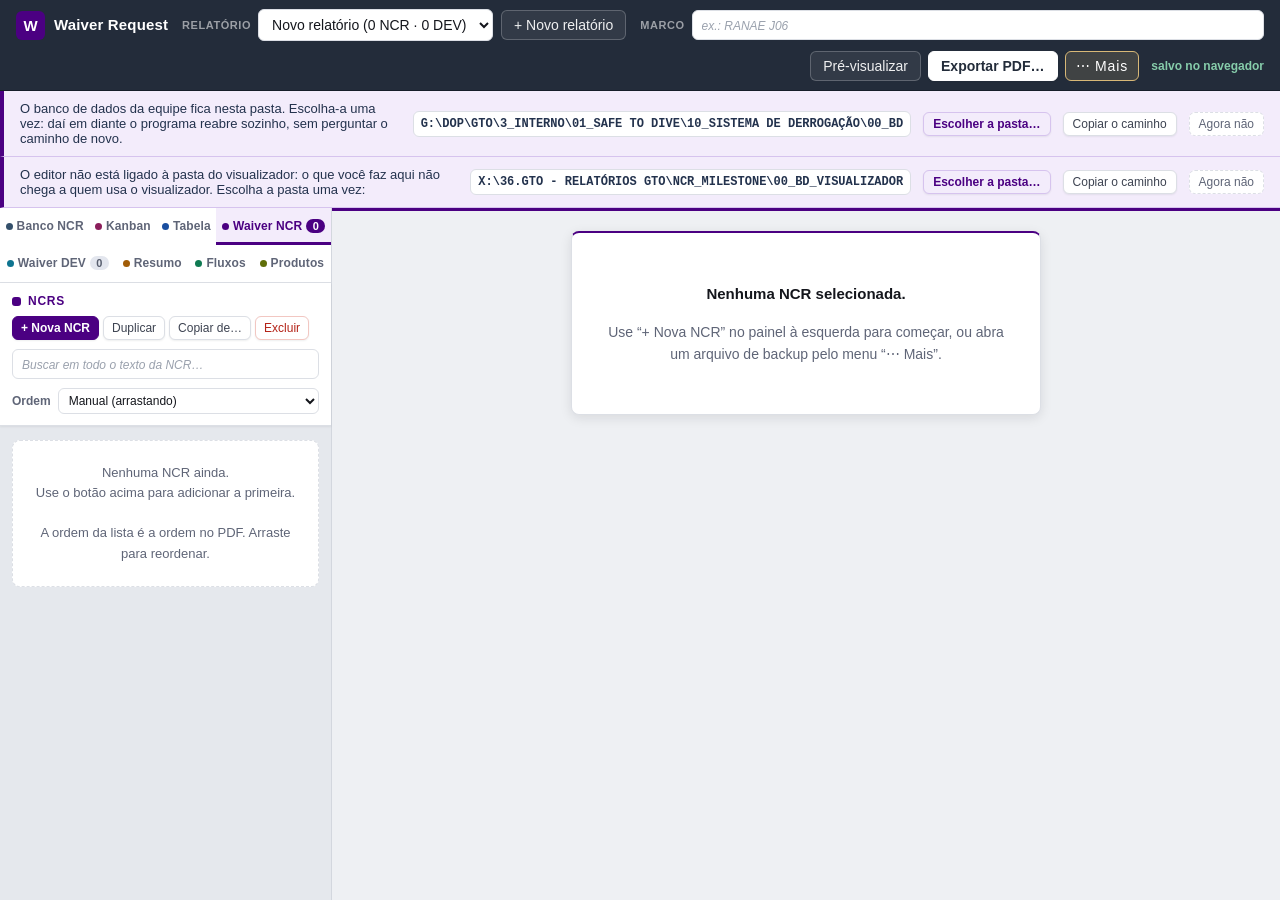
==== index.html @ 647a5ee2 "Histórico das NCRs extraído pelo próprio Derrogação, sem o NCR Control As três fontes do NCR Control" ====
<!DOCTYPE html>
<html lang="pt-BR">
<head>
<meta charset="utf-8">
<meta name="viewport" content="width=device-width, initial-scale=1">
<!-- Nada sai do computador: sem origem externa para script, estilo, imagem ou
     conexão. Vale também para o arquivo único aberto de file://. -->
<meta http-equiv="Content-Security-Policy" content="default-src 'none'; script-src 'self' 'unsafe-inline'; style-src 'self' 'unsafe-inline'; img-src 'self' data: blob:; font-src 'self'; manifest-src 'self'; worker-src 'self'; connect-src 'none'; form-action 'none'; base-uri 'none'">
<title>Waiver Request — Gerador de Relatórios de Derrogação</title>
<meta name="description" content="Editor de relatórios de derrogação de NCR com exportação em PDF no padrão Waiver Request.">
<link rel="icon" href="data:image/svg+xml,<svg xmlns='http://www.w3.org/2000/svg' viewBox='0 0 100 100'><rect width='100' height='100' rx='18' fill='%234B0082'/><text y='72' x='50' text-anchor='middle' font-size='60' fill='white' font-family='Arial'>W</text></svg>">
<link rel="manifest" href="manifest.webmanifest">
<meta name="theme-color" content="#4B0082">
<link rel="stylesheet" href="assets/css/app.css">
<link rel="stylesheet" href="assets/css/report.css">
</head>
<body>

<!-- ====================== barra superior ====================== -->
<header class="topbar">
  <div class="brand">
    <span class="brand-mark" aria-hidden="true">W</span>
    <span class="brand-text">
      <b>Waiver Request</b>
      <small id="brandSub">gerador de relatórios de derrogação</small>
    </span>
    <span class="leitura-selo" id="leituraSelo" hidden
          title="Este é o visualizador: mostra e exporta, mas não altera nada dos relatórios">somente leitura</span>
  </div>

  <!-- O relatório aberto só manda nas abas Waiver NCR e Waiver DEV (e na
       aba Fluxos, quando ela olha "este relatório"). Nas outras o campo some
       — cada uma tem o próprio recorte. Ver renderSeletorGlobal() no app.js. -->
  <div class="topbar-group">
    <div class="topbar-field" id="relatorioCampo">
      <label for="projectSelect">Relatório</label>
      <select id="projectSelect" aria-describedby="relatorioNota"></select>
      <span class="topbar-nota" id="relatorioNota" hidden></span>
    </div>
    <button data-so-editor class="btn btn--onDark" id="newProjectTopBtn" title="Criar um relatório para outro marco">+ Novo relatório</button>
  </div>

  <div data-so-editor class="topbar-field topbar-field--grow" id="marcoCampo">
    <label for="marcoInput">Marco</label>
    <input type="text" id="marcoInput" placeholder="ex.: RANAE J06">
  </div>

  <div class="topbar-right">
  <button data-so-editor class="pasta-chip" id="pastaChip" hidden data-estado="off">
    <span id="pastaChipLabel">📁</span>
  </button>
  <button data-so-editor class="pasta-chip" id="pubChip" hidden data-estado="permissao"
          title="A publicação automática para os visualizadores precisa da sua permissão para gravar na pasta deles. Clique aqui.">
    👁 permitir publicação
  </button>
  <!-- só no visualizador: os comunicados da equipe (comunicados.js) -->
  <button class="pasta-chip com-chip" id="comChip" hidden aria-label="Comunicados">
    📣<span class="com-chip-conta" id="comChipConta"></span>
  </button>
  <!-- só no visualizador: de quando são os dados, e reler -->
  <button class="pasta-chip leitura-fonte" id="fonteChip" hidden data-estado="erro">
    <span id="fonteChipLabel">📄 sem dados</span>
  </button>
  <!-- "⟳ Atualizar": ler agora. No editor só aparece com a pasta da equipe
       (e não há relógio: a conferência de 20 s já traz o colega); no
       visualizador, sempre — e lá o contador da atualização automática
       (atualizacao.js) fica no ⋯ Mais, para não ficar mudando na barra. -->
  <div class="topbar-atualiza" id="atualizaBox" hidden>
    <button class="btn btn--onDark topbar-atualiza-btn" id="atualizarBtn">⟳ Atualizar</button>
  </div>
  <div class="topbar-actions">
    <button class="btn btn--onDark" id="previewBtn">Pré-visualizar</button>
    <button class="btn btn--go" id="pdfBtn">Exportar PDF…</button>
    <div class="menu">
      <button class="btn btn--onDark btn--menu" id="menuBtn" aria-haspopup="true" aria-expanded="false" title="Mais ações: backup, abrir arquivo, ajustes">⋯ Mais</button>
      <div class="menu-pop" id="menuPop" hidden>

        <div data-so-editor class="menu-title">Arquivos <small>trocar trabalho com outras pessoas</small></div>
        <button data-so-editor class="menu-item menu-item--accent" id="backupAllBtn">
          ★ Salvar backup de tudo <small>todos os relatórios · use este no dia a dia</small>
        </button>
        <button data-so-editor class="menu-item" id="pastaBtn" hidden>
          🗄 Pasta da rede como banco de dados <small id="pastaBtnSub">ler e gravar direto numa pasta da rede</small>
        </button>
        <button data-so-editor class="menu-item" id="publicarBtn">
          👁 Publicar para visualizadores <small id="publicarBtnSub">o arquivo que o visualizador (só leitura) lê</small>
        </button>
        <button data-so-editor class="menu-item" id="restoreBtn">
          Abrir arquivo… <small>recebe e mescla o trabalho de um colega</small>
        </button>
        <button data-so-editor class="menu-item" id="backupBtn">
          Salvar só este relatório <small>apenas o marco aberto, para enviar a alguém</small>
        </button>
        <a data-so-editor class="menu-item" id="standaloneLink" href="derrogacao.html" download hidden>
          ⤓ Baixar para usar sem internet <small>um arquivo só, abre com dois cliques</small>
        </a>
        <button data-so-editor class="menu-item" id="undoMergeBtn" hidden>
          ↩ Desfazer a última mesclagem <small id="undoMergeWhen"></small>
        </button>

        <div data-so-editor class="menu-title">Relatório aberto <small id="menuMarco"></small></div>
        <button data-so-editor class="menu-item menu-item--warn" id="mergeLocalBtn" hidden>
          ⇄ Juntar com o outro relatório deste marco <small id="mergeLocalWho"></small>
        </button>
        <button data-so-editor class="menu-item" id="sessionsBtn">
          Histórico de alterações <small>quem mexeu em quê, por sessão</small>
        </button>
        <button data-so-editor class="menu-item" id="settingsBtn">
          Ajustes de capa e rodapé <small>títulos, rodapé, marco da DEV</small>
        </button>
        <div data-so-editor class="menu-sep"></div>
        <button data-so-editor class="menu-item menu-item--danger" id="deleteProjectBtn">
          Excluir este relatório
        </button>

        <div class="menu-title">Este programa <small>vale para tudo, não só para o marco aberto</small></div>
        <button class="menu-item" id="logBtn">
          🩺 Diagnóstico e diário do console <small id="logBtnSub">ver o que o programa está fazendo e o que deu errado</small>
        </button>
        <!-- só no visualizador: quando é a próxima leitura automática -->
        <div class="menu-info" id="atualizaMenu" hidden>
          ⟳ Atualização automática
          <small id="atualizarConta" role="timer" aria-live="off"></small>
        </div>
        <button class="menu-item" id="comunicadosBtn">
          📣 Comunicados <small id="comunicadosBtnSub">os avisos publicados para quem usa o visualizador</small>
        </button>


        <button data-so-editor class="menu-foot" id="userBtn">
          <span class="menu-foot-who" id="userBtnLabel">Definir meu nome</span>
          <span class="menu-foot-act">trocar</span>
        </button>
        <div class="menu-version" id="menuVersion"></div>
      </div>
    <input type="file" id="restoreInput" accept="application/json,.json" hidden>
  </div>

  <div data-so-editor class="topbar-status">
    <span id="saveState" data-state="saved" role="status" aria-live="polite" aria-atomic="true">salvo no navegador</span>
    <span id="editedBy" class="edited-by"></span>
  </div>
  </div>
</header>

<div data-so-editor class="notice notice--pasta" id="pastaNotice" role="status" aria-live="polite" hidden>
  <span id="pastaNoticeText"></span>
  <code class="notice-caminho" id="pastaNoticePath"></code>
  <button class="btn btn--sm btn--accent" id="pastaNoticeBtn">Escolher a pasta…</button>
  <button class="btn btn--sm" id="pastaNoticeCopy">Copiar o caminho</button>
  <button class="btn btn--sm btn--quiet" id="pastaNoticeDismiss">Agora não</button>
</div>

<!-- editor: a pasta do visualizador não está ligada (nunca escolhida, sem
     permissão nesta sessão, ou parou de responder). Volta a cada queda. -->
<div data-so-editor class="notice notice--pasta" id="pubNotice" role="status" aria-live="polite" hidden>
  <span id="pubNoticeText"></span>
  <code class="notice-caminho" id="pubNoticePath"></code>
  <button class="btn btn--sm btn--accent" id="pubNoticeBtn">Conectar agora</button>
  <button class="btn btn--sm" id="pubNoticeCopy">Copiar o caminho</button>
  <button class="btn btn--sm btn--quiet" id="pubNoticeDismiss">Agora não</button>
</div>

<!-- só no visualizador: a releitura falhou e os dados à vista podem estar velhos -->
<div class="notice notice--leitura" id="leituraAviso" role="status" aria-live="polite" hidden>
  <span id="leituraAvisoTexto"></span>
  <button class="btn btn--sm btn--accent" id="leituraAvisoBtn">⟳ Atualizar</button>
</div>

<!-- só no visualizador: nenhum dado lido ainda -->
<div class="leitura-vazio" id="semDados" hidden>
  <div class="editor-empty">
    <p id="semDadosTitulo">Carregando os dados…</p>
    <div id="semDadosCorpo" hidden>
      <p id="semDadosTexto" class="leitura-vazio-txt"></p>
      <div class="leitura-vazio-acoes">
        <button class="btn btn--primary leitura-btn-grande" id="semDadosTentarBtn">⟳ Tentar de novo</button>
      </div>
      <details class="dlg-tips leitura-vazio-mais" id="semDadosMais">
        <summary>Outras formas de abrir os dados</summary>
        <div class="leitura-vazio-acoes">
          <button class="btn btn--sm" id="semDadosConfigBtn">Informar a pasta dos dados…</button>
          <button class="btn btn--sm" id="semDadosAbrirBtn">Abrir arquivo…</button>
        </div>
        <p class="hint">Também dá para arrastar o arquivo para esta janela.</p>
      </details>
    </div>
  </div>
</div>

<div data-so-editor class="notice" id="backupNotice" role="status" aria-live="polite" hidden>
  <span id="backupNoticeText"></span>
  <button class="btn btn--sm btn--accent" id="backupNoticeBtn">★ Fazer backup total agora</button>
  <button class="btn btn--sm btn--quiet" id="backupNoticeDismiss">Depois</button>
</div>

<!-- ====================== corpo ====================== -->
<div class="layout">

  <aside class="sidebar">
    <!-- A ordem é a do trabalho, pedida pelo Bruno: o banco de NCRs, o quadro
         do marco, a tabela de todos os itens e só então os dois relatórios de
         Waiver. As chaves internas (data-kind "ncr" e "dev") não mudaram: só
         os rótulos. Resumo, Fluxos e Conversa vêm depois. -->
    <div class="tabs" role="tablist" aria-label="Áreas do programa">
      <button class="tab" role="tab" id="tabBanco" data-kind="banco"
              aria-selected="false" aria-controls="bancoScroll" tabindex="-1"
              title="Banco NCR — as NCRs do SBR4 importadas do banco NCR, com marcos, função vital e observação">
        Banco NCR
      </button>
      <button class="tab" role="tab" id="tabKanban" data-kind="kanban"
              aria-selected="false" aria-controls="kanbanScroll" tabindex="-1"
              title="Kanban — as NCRs de um marco em cartões, por situação do waiver">
        Kanban
      </button>
      <button class="tab" role="tab" id="tabTabela" data-kind="tabela"
              aria-selected="false" aria-controls="tabelaScroll" tabindex="-1"
              title="Tabela — todos os itens de todos os relatórios: busca, filtros e exportação">
        Tabela
      </button>
      <button class="tab" role="tab" id="tabNcr" data-kind="ncr"
              aria-selected="true" aria-controls="editorScroll" tabindex="0"
              title="Waiver NCR — o relatório de waiver das NCRs do marco aberto: a lista de itens e o formulário">
        Waiver NCR <span class="tab-count">0</span>
      </button>
      <button class="tab" role="tab" id="tabDev" data-kind="dev"
              aria-selected="false" aria-controls="editorScroll" tabindex="-1"
              title="Waiver DEV — o relatório de waiver dos desvios (DEV) do marco aberto: a lista de itens e o formulário">
        Waiver DEV <span class="tab-count">0</span>
      </button>
      <button class="tab" role="tab" id="tabResumo" data-kind="resumo"
              aria-selected="false" aria-controls="summaryScroll" tabindex="-1"
              title="Resumo — números, gráficos e tabelas de todos os marcos">
        Resumo
      </button>
      <button class="tab" role="tab" id="tabFluxos" data-kind="fluxos"
              aria-selected="false" aria-controls="fluxosScroll" tabindex="-1"
              title="Fluxos — o caminho dos waivers de cada item, lido do Waiver Historic">
        Fluxos
      </button>
      <button class="tab" role="tab" id="tabProdutos" data-kind="produtos"
              aria-selected="false" aria-controls="produtosScroll" tabindex="-1"
              title="Produtos — o banco de produtos: Product Mark, Functional Mark, marcos de segurança e funções vitais">
        Produtos
      </button>
      <button data-so-editor class="tab" role="tab" id="tabConversa" data-kind="conversa"
              aria-selected="false" aria-controls="conversaScroll" tabindex="-1" hidden
              title="Recados da equipe, pela pasta da rede">
        Conversa <span class="tab-ponto" id="conversaCount" hidden></span>
      </button>
    </div>

    <div class="sidebar-body" id="sidebarBody">
    <div class="sidebar-head">
      <div class="sidebar-head-row">
        <h2 id="sidebarTitle">NCRs</h2>
        <div data-so-editor class="sidebar-head-actions">
          <button class="btn btn--sm btn--primary" id="addNcrBtn">+ Nova NCR</button>
          <button class="btn btn--sm" id="dupNcrBtn" title="Criar uma cópia do item selecionado, para editar por cima">Duplicar</button>
          <button class="btn btn--sm" id="copyNcrBtn" title="Copiar NCRs de outro relatório">Copiar de…</button>
          <button class="btn btn--sm btn--danger" id="delNcrBtn" title="Excluir a NCR selecionada">Excluir</button>
        </div>
      </div>
      <input type="search" id="ncrFilter"
             aria-label="Buscar em todo o texto do item: número, sistema, descrição, certificado"
             placeholder="Buscar em todo o texto: número, sistema, descrição, certificado…">
      <div class="ordem-row">
        <label for="ordemSelect">Ordem</label>
        <select id="ordemSelect"></select>
        <button data-so-editor class="btn btn--sm" id="ordemFixarBtn" hidden
                title="Grava esta ordem como a ordem manual, para poder ajustar arrastando">fixar</button>
      </div>
      <div class="progress-row">
        <span id="progressText"></span>
        <label class="progress-toggle">
          <input type="checkbox" id="pendingOnly"> esconder aceitos
        </label>
      </div>
      <div data-so-editor class="session-info" id="sessionInfo" hidden>
        <span id="sessionCount"></span>
        <button class="btn btn--sm" id="sessionInfoBtn">ver</button>
      </div>
    </div>

    <ul class="ncr-list" id="ncrList" hidden></ul>
    <div class="sidebar-empty" id="sidebarEmpty">
      Nenhuma <span id="sidebarEmptyKind">NCR</span> ainda.<br>
      Use o botão acima para adicionar a primeira.
      <br><br>A ordem da lista é a ordem no PDF.<span id="sidebarEmptyDrag"> Arraste para reordenar.</span>
    </div>
    </div>

    <div class="sidebar-note" id="sidebarFluxos" hidden>
      O fluxo é lido do campo <strong>Waiver Historic</strong> de cada item:
      cada linha <em>“J04 To: J06”</em> é uma seta.
      <br><br>A <strong>lista</strong> mostra um fluxo por item; o
      <strong>mapa</strong> soma todos num desenho só, e a
      <strong>matriz</strong> conta cada seta. Em <em>Itens de</em> escolha
      entre o relatório aberto e todos os marcos; em <em>Passa por</em>,
      recorte pelos marcos citados nos próprios textos.
    </div>

    <div class="sidebar-conversa" id="sidebarConversa" hidden>
      <div class="sidebar-note">
        Recados da equipe, guardados <strong>na pasta da rede</strong> — não há
        servidor nem nuvem. Chega a cada sincronização, junto com os dados.
      </div>
      <div class="conv-canais" id="convCanais"></div>
    </div>

    <div class="sidebar-note" id="sidebarTabela" hidden>
      Uma linha por item de <strong>todos os marcos</strong> deste navegador.
      Use a busca para achar uma NCR ou DEV sem saber em que relatório ela
      está; clique na linha para abrir o item. <strong>Ordenar aqui não muda
      a ordem do relatório nem a do PDF.</strong>
    </div>

    <div class="sidebar-note" id="sidebarBanco" hidden>
      <strong>Banco NCR</strong> — as NCRs do SBR4.
    </div>

    <div class="sidebar-note" id="sidebarProdutos" hidden>
      <strong>Produtos</strong> — marcos de segurança e funções vitais de cada produto.
    </div>

    <div class="sidebar-note" id="sidebarKanban" hidden>
      <strong>Kanban</strong> — as NCRs de um marco, por situação do waiver.
    </div>

    <div class="sidebar-note" id="sidebarResumo" hidden>
      O resumo reúne <strong>todos os marcos</strong> deste navegador — não só o
      relatório aberto. Escolha um marco na tela ao lado para ver o detalhe e
      exportar.
    </div>
  </aside>

  <main class="editor">
    <div class="editor-scroll" id="editorScroll" role="tabpanel"
         aria-labelledby="tabNcr" tabindex="0"></div>
    <div class="editor-scroll summary-scroll" id="summaryScroll" role="tabpanel"
         aria-labelledby="tabResumo" tabindex="0" hidden></div>
    <div class="editor-scroll summary-scroll" id="fluxosScroll" role="tabpanel"
         aria-labelledby="tabFluxos" tabindex="0" hidden></div>
    <div class="editor-scroll summary-scroll" id="tabelaScroll" role="tabpanel"
         aria-labelledby="tabTabela" tabindex="0" hidden></div>
    <div class="editor-scroll conversa-scroll" id="conversaScroll" role="tabpanel"
         aria-labelledby="tabConversa" tabindex="0" hidden></div>
    <div class="editor-scroll banco-scroll" id="bancoScroll" role="tabpanel"
         aria-labelledby="tabBanco" tabindex="0" hidden></div>
    <div class="editor-scroll kanban-scroll" id="kanbanScroll" role="tabpanel"
         aria-labelledby="tabKanban" tabindex="0" hidden></div>
    <div class="editor-scroll banco-scroll produtos-scroll" id="produtosScroll" role="tabpanel"
         aria-labelledby="tabProdutos" tabindex="0" hidden></div>
  </main>

  <!-- o item preso ao lado: só leitura, para escrever um olhando o outro -->
  <aside class="lado" id="ladoPane" hidden aria-label="Item preso ao lado">
    <div class="lado-head">
      <div class="lado-head-txt">
        <strong id="ladoTitulo">—</strong>
        <span id="ladoOnde"></span>
      </div>
      <div class="lado-head-acoes">
        <button class="btn btn--sm" id="ladoTrocarBtn" type="button"
                title="Escolher outro item para ver aqui">trocar</button>
        <button class="btn btn--sm" id="ladoAbrirBtn" type="button"
                title="Abrir este item no editor">abrir</button>
        <button class="btn btn--sm btn--quiet" id="ladoFecharBtn" type="button"
                title="Fechar a coluna" aria-label="Fechar a coluna">✕</button>
      </div>
    </div>
    <div class="lado-aviso">
      Só leitura. Para escrever, abra o item — ou use <strong>copiar</strong> em
      cada bloco.
    </div>
    <div class="lado-body" id="ladoBody"></div>
  </aside>

</div>

<!-- ====================== pré-visualização ====================== -->
<div class="preview" id="preview" hidden>
  <div class="preview-bar">
    <strong>Pré-visualização</strong>
    <span class="badge" id="previewKind">Relatório de NCR</span>
    <span class="note">Cada folha abaixo corresponde a uma página do PDF.</span>
    <div class="topbar-spacer"></div>
    <label class="note" for="zoomRange">Zoom</label>
    <input type="range" id="zoomRange" min="40" max="130" step="5" value="80" style="width:120px">
    <span class="note" id="zoomLabel">80%</span>
    <button class="btn btn--primary" id="previewPrintBtn">Exportar PDF</button>
    <button class="btn" id="closePreviewBtn">Fechar (Esc)</button>
  </div>
  <div class="preview-stage" id="previewStage"></div>
</div>

<!-- ====================== diálogo de exportação ====================== -->
<dialog id="pdfDialog" class="dlg--wide">
  <div class="dlg-body">
    <h3>Exportar para PDF</h3>
    <p>Marque os relatórios que quer gerar. Um só gera o arquivo isolado;
       vários geram um arquivo único com todos em sequência. Em
       <strong>Situação dos itens</strong> dá para imprimir só o que está numa
       situação — por exemplo, só os <em>Waiver requested</em>. Em
       <strong>Escolher itens</strong>, em cada relatório, marque só as NCRs
       ou DEVs que precisa; <strong>Só o item aberto</strong> imprime apenas
       o que está na tela.</p>

    <div class="pick-head">
      <span class="pick-head-rot">Relatórios</span>
      <span class="pick-head-acoes">
        <button class="btn btn--sm" id="pdfSoEsteBtn" type="button">Só o item aberto</button>
        <button class="btn btn--sm" id="pdfTodosBtn" type="button">Marcar todos</button>
        <button class="btn btn--sm" id="pdfNenhumBtn" type="button">Limpar</button>
      </span>
    </div>
    <div id="pdfPick" class="pick-list"></div>

    <div class="pick-head">
      <span class="pick-head-rot">Situação dos itens</span>
      <span class="pick-head-acoes" id="pdfSitAcoes"></span>
    </div>
    <div id="pdfSituacoes" class="pick-sit"></div>

    <p class="pick-summary" id="pdfSummary"></p>
    <p class="dlg-folhas" id="pdfFolhas" hidden></p>
    <div data-so-editor id="pdfGaps" class="dlg-gaps" hidden></div>

    <details class="dlg-tips">
      <summary>Ajustes na janela de impressão</summary>
      <ol>
        <li><strong>Destino</strong>: “Salvar como PDF”</li>
        <li><strong>Margens</strong>: “Nenhuma” (o layout já traz as margens corretas)</li>
        <li><strong>Gráficos de plano de fundo</strong>: marcado (mantém as cores das faixas)</li>
        <li><strong>Cabeçalhos e rodapés</strong>: desmarcado</li>
      </ol>
    </details>
  </div>
  <div class="dlg-actions">
    <button class="btn" id="pdfCancelBtn">Cancelar</button>
    <button class="btn btn--primary" id="pdfGoBtn">Gerar PDF</button>
  </div>
</dialog>

<dialog id="logDialog" class="dlg--wide">
  <div class="dlg-body">
    <h3>Diagnóstico e diário do console</h3>
    <p>O programa escreve, em português, cada etapa do que está fazendo — e,
       quando algo dá errado, o que aconteceu, o que significa e o que fazer.
       Para ver ao vivo, aperte <kbd>F12</kbd> e abra a aba <strong>Console</strong>.</p>

    <p class="log-privacidade">
      Isto é só console: <strong>nada sai do computador</strong>, nada é enviado e
      nada é gravado em arquivo. O <strong>texto das NCRs nunca é registrado</strong> —
      vão nomes de campo, contagens e números, nunca o que está escrito dentro do campo.
    </p>

    <div class="dlg-sec">
      <div class="dlg-sec-tit">Quanto detalhe você quer ver</div>
      <div class="log-niveis" id="logNiveis" role="radiogroup" aria-label="Nível do diário"></div>
      <p class="hint">A escolha fica neste navegador. Problema aparece em qualquer
         nível, inclusive no silêncio: o nível cala o que deu certo, nunca o que deu errado.</p>
    </div>

    <div class="dlg-sec">
      <div class="dlg-sec-tit">O que dá para fazer</div>
      <div class="log-acoes" id="logAcoes"></div>
      <p class="hint">Cada um destes também pode ser digitado no console —
         o comando está escrito ao lado do botão.</p>
    </div>

    <div class="dlg-sec">
      <div class="dlg-sec-tit">Agora <span class="log-contas" id="logContas"></span></div>
      <pre class="log-saida" id="logSaida" tabindex="0"></pre>
    </div>
  </div>
  <div class="dlg-actions">
    <button class="btn" id="logCloseBtn">Fechar</button>
    <button class="btn btn--primary" id="logCopiarBtn">Copiar tudo para um e-mail</button>
  </div>
</dialog>

<dialog id="mergeDialog" class="dlg--wide">
  <div class="dlg-body">
    <h3>Mesclar com o arquivo</h3>
    <p>Este marco já existe aqui. Em vez de substituir tudo ou criar um
       segundo relatório do mesmo marco, compare item a item — nada é apagado
       sem você marcar.</p>
    <p class="mg-origin" id="mergeOrigin"></p>
    <p class="mg-match" id="mergeMatch" hidden></p>
    <div id="mergeBody" class="mg-box"></div>
    <p class="pick-summary" id="mergeSummary"></p>
  </div>
  <div class="dlg-actions">
    <button class="btn" id="mergeCancelBtn">Cancelar</button>
    <button class="btn btn--primary" id="mergeApplyBtn">Aplicar</button>
  </div>
</dialog>

<dialog id="sessionsDialog" class="dlg--wide">
  <div class="dlg-body">
    <h3>Histórico de alterações</h3>
    <p>Cada sessão é um período de trabalho num navegador, da abertura da
       página até fechá-la. O histórico viaja dentro do backup — ao restaurar o
       arquivo de um colega, você vê o que ele mexeu.</p>
    <div id="sessionsBody" class="sess-list-box"></div>
  </div>
  <div class="dlg-actions">
    <button class="btn" id="sessionsCopyBtn">Copiar resumo desta sessão</button>
    <button class="btn btn--primary" id="sessionsCloseBtn">Fechar</button>
  </div>
</dialog>

<dialog id="userDialog">
  <div class="dlg-body">
    <h3>Quem está usando este computador?</h3>
    <p>O nome não sai em nenhum relatório. Ele serve só para registrar quem foi
       o último a editar e quem gerou cada backup — útil quando o arquivo passa
       de mão em mão.</p>
    <div class="field">
      <label for="userNameInput">Seu nome</label>
      <input type="text" id="userNameInput" placeholder="ex.: Bruno Almeida">
    </div>
  </div>
  <div class="dlg-actions">
    <button class="btn" id="userCancelBtn">Agora não</button>
    <button class="btn btn--primary" id="userSaveBtn">Salvar</button>
  </div>
</dialog>

<!-- sugestões de preenchimento, separadas por categoria (NCR e DEV) -->
<div id="datalists" hidden></div>

<dialog id="pastaDialog" class="dlg--wide">
  <div class="dlg-body">
    <h3>Pasta da rede como banco de dados</h3>
    <p>Em vez de cada pessoa guardar a sua cópia e trocar arquivos, o programa
       lê e grava direto numa pasta combinada. Quem abrir apontando para a
       mesma pasta vê o trabalho de todos, sem importar nada.</p>

    <p class="pasta-estado" id="pastaEstadoLinha" data-estado="off"></p>

    <div class="pasta-linha">
      <span class="pasta-linha-rot">Pasta escolhida</span>
      <strong id="pastaNomeAtual">—</strong>
      <button class="btn btn--sm btn--primary" id="pastaEscolherBtn">Escolher a pasta…</button>
      <button class="btn btn--sm btn--accent" id="pastaPermitirBtn" hidden>Permitir acesso</button>
      <button class="btn btn--sm btn--danger" id="pastaDesligarBtn" hidden>Desligar</button>
    </div>

    <div class="field">
      <label for="pastaCaminhoInput">Caminho da pasta (para os outros saberem onde é)</label>
      <input type="text" id="pastaCaminhoInput" placeholder="ex.: Z:\Projetos\SBR3\Derrogacao">
      <div class="pasta-caminho-acoes">
        <button class="btn btn--sm" id="pastaCaminhoCopiarBtn" type="button">Copiar o caminho</button>
        <button class="btn btn--sm" id="pastaPadraoBtn" type="button"
                title="Volta ao caminho combinado pela equipe">Usar o caminho padrão</button>
      </div>
      <div class="hint">Já vem preenchido com o caminho combinado pela equipe —
        mude quando a pasta mudar de lugar. O navegador não deixa nenhum programa
        abrir uma pasta por caminho: quem escolhe é sempre a pessoa, na janela do
        Windows (dá para colar este texto na barra de endereço dela). Depois de
        escolhida uma vez, o programa reabre a mesma pasta sozinho.</div>
    </div>

    <details class="dlg-tips">
      <summary>Como fica para cada pessoa</summary>
      <ol>
        <li><strong>Uma vez:</strong> abrir esta janela, clicar em <em>Escolher a
            pasta…</em> e apontar a pasta combinada.</li>
        <li><strong>Depois:</strong> abrir o programa e pronto — o trabalho de
            todos já está lá.</li>
        <li>Ao reabrir, o navegador pode pedir permissão uma vez por sessão.
            Instalando o programa como aplicativo (no menu do navegador,
            <em>Instalar</em>), ele guarda a permissão e nem isso aparece.</li>
        <li>Precisa do <strong>Edge</strong> ou do <strong>Chrome</strong>.</li>
      </ol>
    </details>

    <p class="pasta-tamanhos" id="pastaTamanhos" hidden></p>

    <div id="pastaHistorico" class="hist-box" hidden></div>
  </div>
  <div class="dlg-actions">
    <button class="btn btn--primary" id="pastaFecharBtn">Fechar</button>
  </div>
</dialog>

<dialog id="backupDoneDialog">
  <div class="dlg-body">
    <h3>Backup salvo — falta guardar</h3>
    <p class="bk-file" id="backupDoneFile"></p>
    <p>O navegador salvou o arquivo na <strong>pasta de downloads deste
       computador</strong>. Ele só serve a alguém depois de ir para a
       <strong>pasta de backup</strong> — enquanto ficar em Downloads, ninguém
       mais enxerga o seu trabalho, e você mesmo o perde se trocar de máquina.</p>
    <div class="field">
      <label for="backupFolderInput">Onde fica a pasta de backup</label>
      <input type="text" id="backupFolderInput" placeholder="ex.: \\servidor\Projetos\SBR3\Derrogacao\Backups">
      <div class="hint">Guardado neste navegador. Aparece aqui a cada backup, para não precisar lembrar de cabeça.</div>
    </div>
  </div>
  <div class="dlg-actions">
    <button class="btn" id="backupCopyPathBtn">Copiar o caminho</button>
    <button class="btn btn--primary" id="backupDoneBtn">Já guardei</button>
  </div>
</dialog>

<dialog id="settingsDialog">
  <div class="dlg-body">
    <h3>Ajustes do relatório</h3>
    <p>Textos fixos que aparecem nas páginas. Valem para este relatório
       (Waiver NCR e Waiver DEV) e quase nunca precisam ser mudados.</p>
    <div id="settingsBody"></div>
  </div>
  <div class="dlg-actions">
    <button class="btn btn--primary" id="settingsCloseBtn">Fechar</button>
  </div>
</dialog>

<dialog id="copyDialog">
  <div class="dlg-body">
    <h3>Copiar NCRs de outro relatório</h3>
    <p>As NCRs entram como cópias independentes: alterá-las aqui não afeta o relatório de origem.</p>
    <div id="copyBody"></div>
  </div>
  <div class="dlg-actions">
    <button class="btn" id="copyCancelBtn">Cancelar</button>
    <button class="btn btn--primary" id="copyGoBtn">Copiar</button>
  </div>
</dialog>

<dialog id="ladoDialog">
  <div class="dlg-body">
    <h3>Ver um item ao lado</h3>
    <p>Escolha o item que fica na coluna da direita, em só leitura, enquanto
      você escreve. Pode ser deste relatório ou de qualquer outro marco que
      esteja neste navegador.</p>
    <div id="ladoEscolhaBody"></div>
  </div>
  <div class="dlg-actions">
    <button class="btn" id="ladoEscolhaCancelBtn">Cancelar</button>
  </div>
</dialog>

<dialog id="fluxoDialog" class="dlg--wide">
  <div class="dlg-body">
    <h3>Fluxo dos waivers</h3>
    <p class="fx-item" id="fluxoItem"></p>
    <div class="fx-palco" id="fluxoPalco"></div>
    <p class="fx-caminho" id="fluxoCaminho"></p>
    <div class="fx-avisos" id="fluxoAvisos" hidden></div>
    <details class="dlg-tips" id="fluxoCru">
      <summary>O texto como está escrito no Waiver Historic</summary>
      <pre class="fx-cru" id="fluxoCruTxt"></pre>
    </details>
  </div>
  <div class="dlg-actions">
    <button class="btn btn--primary" id="fluxoCloseBtn">Fechar</button>
  </div>
</dialog>

<dialog id="difDialog" class="dlg--wide">
  <div class="dlg-body">
    <h3>O que mudou neste item</h3>
    <p>Os campos em que só uma pessoa mexeu são juntados sem escolha nenhuma.
       Isto é o que chegou de fora — e, se houver, o campo em que os dois
       escreveram ao mesmo tempo, que é o único em que um texto teve de sair.
       Nada some sem ficar no histórico do item.</p>
    <p class="dif-quem" id="difQuem"></p>
    <div id="difBody" class="dif-box"></div>
  </div>
  <div class="dlg-actions">
    <button class="btn btn--primary" id="difCloseBtn">Fechar</button>
  </div>
</dialog>

<dialog id="revDialog" class="dlg--wide">
  <div class="dlg-body">
    <h3>Histórico do texto</h3>
    <p>Quem escreveu o quê, campo a campo, com o texto de antes guardado.
       Serve para achar de novo um texto que foi substituído — inclusive um
       que a sincronização tenha escrito por cima.</p>
    <div class="rev-barra">
      <div class="rev-escopo" id="revEscopo"></div>
      <input type="search" id="revBusca" class="rev-busca"
             aria-label="Procurar no histórico"
             placeholder="procurar no texto, no campo ou no nome">
    </div>
    <p class="dif-quem" id="revResumo"></p>
    <div id="revBody" class="rev-box"></div>
  </div>
  <div class="dlg-actions">
    <button class="btn btn--primary" id="revCloseBtn">Fechar</button>
  </div>
</dialog>

<!-- ====================== banco NCR ====================== -->
<input type="file" id="ncrFileInput" hidden>
<!-- banco de produtos: a planilha (Product Mark, Functional Mark, Designation, marcos, funções vitais) -->
<input data-so-editor type="file" id="prodFileInput" accept=".xlsx,.xlsm" hidden>

<!-- ficha de um produto: montada por produtosview.js -->
<dialog id="prodDialog" class="nb-dlg nb-ficha pr-ficha" aria-label="Ficha do produto">
  <div class="nb-ficha-cab"></div>
  <div class="nb-ficha-corpo"></div>
</dialog>

<!-- ficha da NCR: quase a tela inteira; o conteúdo é montado por ncrview.js -->
<dialog id="ncrDialog" class="nb-dlg nb-ficha" aria-label="Ficha da NCR">
  <div class="nb-ficha-cab"></div>
  <div class="nb-ficha-corpo"></div>
</dialog>
<!-- área administrativa (admin.js): senha, correções manuais, NCRs
     temporárias e auditoria. Só no editor. -->
<dialog data-so-editor id="adminDialog" class="dlg--wide adm-dlg" aria-label="Área administrativa">
  <div class="dlg-body"></div>
  <div class="dlg-actions"></div>
</dialog>
<dialog id="nbColsDialog" class="dlg--wide nb-dlg">
  <div class="dlg-body"></div>
  <div class="dlg-actions"></div>
</dialog>
<!-- exportação visual do Kanban: papel, orientação, escala — montada por kanban.js -->
<dialog id="kbExportDialog" class="dlg--wide" aria-label="Exportar o Kanban para impressão">
  <div class="dlg-body"></div>
  <div class="dlg-actions"></div>
</dialog>

<dialog id="ncrCorrDialog">
  <div class="dlg-body">
    <h3>Importar correlação</h3>
    <p>Preenche, nas NCRs do banco, <strong>Marco Original</strong>, <strong>Marco
       Atual</strong>, <strong>Função Vital</strong>, <strong>Waiver Historic</strong>
       e <strong>Observação</strong>. Aceita o JSON de correlação ou a própria
       planilha (aba “Correlação NCR”; a aba “Possibilidades da Mascara” alimenta
       as listas).</p>
    <ul class="nb-regras">
      <li>Só as NCRs que já estão no banco são atualizadas; as outras ficam
          guardadas e entram sozinhas quando chegarem numa importação do banco.</li>
      <li>Célula vazia no arquivo nunca apaga nada.</li>
      <li>Nenhuma NCR é duplicada: a chave é o número.</li>
    </ul>
    <label class="nb-check">
      <input type="checkbox" id="ncrCorrSubst">
      Substituir também os valores que já estão preenchidos aqui
    </label>
    <div class="hint">Desmarcado (o normal): só completa o que está em branco — reimportar o
      arquivo não desfaz o que foi corrigido à mão depois.</div>
  </div>
  <div class="dlg-actions">
    <button class="btn" id="ncrCorrCancelBtn">Cancelar</button>
    <button class="btn btn--primary" id="ncrCorrGoBtn">Escolher o arquivo…</button>
  </div>
</dialog>

<dialog id="ncrResumoDialog" class="dlg--wide">
  <div class="dlg-body">
    <h3 id="ncrResumoTitulo">Importação concluída</h3>
    <p class="mg-origin" id="ncrResumoArquivo"></p>
    <div id="ncrResumoBody"></div>
    <p class="hint" id="ncrResumoDica">Antes de importar, o estado anterior do banco NCR foi guardado:
      dá para baixar essa cópia ou desfazer a importação.</p>
  </div>
  <div class="dlg-actions">
    <button class="btn" id="ncrResumoCopyBtn">Baixar cópia de antes</button>
    <button class="btn" id="ncrResumoUndoBtn">Desfazer esta importação</button>
    <button class="btn btn--primary" id="ncrResumoCloseBtn">Fechar</button>
  </div>
</dialog>

<dialog data-so-editor id="extratorDialog" class="dlg--wide" aria-labelledby="extratorTitulo">
  <div class="dlg-body">
    <h3 id="extratorTitulo">Histórico do NCR Integrada</h3>
    <p class="ext-resumo" id="extratorResumo"></p>
    <div class="ext-acoes">
      <button class="btn btn--primary" id="extratorImportarBtn">Importar histórico extraído (.json)</button>
      <button class="btn" id="extratorCopiarBtn" title="Copia o script para colar no Console (F12) do NCR Integrada">Copiar extrator</button>
      <button class="btn" id="extratorBaixarBtn">Baixar extrator (.js)</button>
      <button class="btn" id="extratorRecapBtn" title="Links das NCRs abertas, reabertas ou com status diferente entre o export e a última captura">Copiar links a recapturar</button>
    </div>
    <ol class="ext-passos">
      <li>Clique em <strong>Copiar extrator</strong> (ou <strong>Baixar extrator</strong> e abra o arquivo num editor de texto para copiar).</li>
      <li>No Chrome/Edge, abra o <strong>NCR Integrada</strong> e faça login normalmente. Qualquer página do sistema serve.</li>
      <li>Pressione <strong>F12</strong> → aba <strong>Console</strong>, cole o script e tecle <strong>Enter</strong>.
          Se o navegador pedir, digite <code>allow pasting</code> (ou <code>permitir colar</code>) e cole de novo.</li>
      <li>No painel que aparece no canto da página, cole a lista de links das NCRs
          (<code>…/#/ncr/65f05c…/editar</code>, um por linha; IDs soltos também servem)
          ou use <strong>Pegar links desta página</strong> numa tela de listagem.</li>
      <li>Teste com 2 ou 3 links, clique em <strong>Iniciar</strong> e depois em <strong>Baixar JSON</strong>. Dando certo,
          cole a lista completa. Depois de clicar em Iniciar, <strong>feche o F12</strong>: o painel continua rodando, e o
          Console aberto deixa o navegador lento.</li>
      <li>Mantenha a aba aberta até o fim. Se a sessão expirar ou a aba fechar, faça login, cole o script de novo e clique
          em <strong>Continuar</strong>: o que já foi capturado fica salvo naquele navegador.</li>
      <li>Aqui, clique em <strong>Importar histórico extraído (.json)</strong>.</li>
    </ol>
    <p class="ext-nota"><strong>Para atualizar depois</strong>, não é preciso capturar tudo de novo. No mesmo navegador
      (o extrator lembra o que já capturou): <strong>1.</strong> NCRs novas — cole a lista completa e escolha
      <strong>Capturar: Só as novas</strong>; <strong>2.</strong> abertas e reabertas — depois de importar o export mais
      recente, clique aqui em <strong>Copiar links a recapturar</strong>, cole no extrator e escolha
      <strong>Todas da lista</strong>. Importe o JSON novo: a captura mais recente de cada NCR substitui a anterior.</p>
    <p class="hint">O extrator só lê as páginas que você já consegue abrir, com a sua sessão, e não altera nada no
      NCR Integrada; o arquivo fica no seu computador. É o mesmo extrator do NCR Control: o que já foi capturado lá
      continua valendo, e o JSON dele é aceito aqui. Na importação, a trajetória de cada NCR passa a ser a do sistema
      até a data da captura; o que os exports registrarem depois continua sendo somado. Nada do histórico é apagado.
      Se aparecer "o site não permite abrir a NCR num quadro interno", troque o <strong>Modo</strong> do painel para
      <strong>Janela</strong> e permita pop-ups para o site.</p>
    <textarea class="ext-texto" id="extratorTexto" readonly hidden aria-label="Texto para copiar"></textarea>
  </div>
  <div class="dlg-actions">
    <button class="btn btn--primary" id="extratorFecharBtn">Fechar</button>
  </div>
</dialog>

<dialog id="ncrListasDialog" class="dlg--wide">
  <div class="dlg-body">
    <h3>Listas dos dropdowns</h3>
    <p>Uma opção por linha. Vêm da aba “Possibilidades da Mascara” e valem para
       todos (viajam pela pasta e pelo backup). Tirar uma opção daqui não apaga
       o valor de nenhuma NCR que já a use.</p>
    <div class="grid grid--2">
      <div class="field">
        <label for="ncrListaMarcos">Marcos (Original e Atual)</label>
        <textarea id="ncrListaMarcos" rows="14"></textarea>
      </div>
      <div class="field">
        <label for="ncrListaFuncoes">Funções vitais</label>
        <textarea id="ncrListaFuncoes" rows="14"></textarea>
      </div>
    </div>
  </div>
  <div class="dlg-actions">
    <button class="btn" id="ncrListasPadraoBtn">Voltar às possibilidades da máscara</button>
    <button class="btn" id="ncrListasCancelBtn">Cancelar</button>
    <button class="btn btn--primary" id="ncrListasSaveBtn">Salvar</button>
  </div>
</dialog>

<!-- ====================== publicação para os visualizadores ====================== -->
<dialog id="publicarDialog" class="dlg--wide">
  <div class="dlg-body">
    <h3>Publicar para visualizadores</h3>
    <p>O <strong>visualizador</strong> é este mesmo programa em modo somente
       leitura, num arquivo à parte (<code>derrogacao-visualizador.html</code>),
       para quem precisa acompanhar as derrogações sem editar. Ele lê o arquivo
       <code>visualizador-dados.js</code> — ao lado dele ou na pasta dos dados
       informada nele. Publicar é gravar esse arquivo lá.</p>

    <p class="pasta-estado" id="publicarEstado" data-estado="off"></p>

    <div class="pasta-linha">
      <span class="pasta-linha-rot">Pasta dos dados do visualizador</span>
      <strong id="publicarPastaNome">—</strong>
      <button class="btn btn--sm btn--primary" id="publicarEscolherBtn">Escolher a pasta…</button>
      <button class="btn btn--sm btn--accent" id="publicarPermitirBtn" hidden>Permitir acesso</button>
      <button class="btn btn--sm btn--danger" id="publicarDesligarBtn" hidden>Desligar</button>
    </div>

    <label class="pub-auto">
      <input type="checkbox" id="publicarAuto">
      <span><strong>Publicar sozinho</strong> — depois de cada gravação, no
      máximo a cada 2 minutos e só se algo mudou. Sem isso, os visualizadores
      só veem o que você publicar pelo botão.</span>
    </label>

    <p class="pub-visto" id="publicarVisto"></p>

    <details class="dlg-tips">
      <summary>Como montar o visualizador</summary>
      <ol>
        <li>Coloque numa pasta da rede o arquivo do visualizador,
            <strong>derrogacao-visualizador.html</strong><span id="publicarBaixarVis"> —
            <a href="derrogacao-visualizador.html" download>baixar o visualizador</a></span>.</li>
        <li>Aqui, <em>Escolher a pasta…</em> apontando a pasta onde os dados vão
            ficar (pode ser a mesma do visualizador, ou outra) e <em>Publicar
            agora</em>. Sem Edge/Chrome, use <em>Baixar o arquivo</em> e copie-o
            para lá à mão.</li>
        <li>Se os dados ficarem noutra pasta, informe-a no visualizador
            (etiqueta 📄 → <em>Pasta dos dados</em>) — ou peça para gravá-la
            como padrão dentro do próprio arquivo.</li>
        <li>As pessoas abrem o visualizador com dois cliques. Ele lê os dados
            sozinho e confere de tempos em tempos se há publicação nova.</li>
        <li>Quem garante que ninguém edita é a <strong>permissão da pasta na
            rede</strong>: os visualizadores só com leitura, e sem acesso à pasta
            do banco de dados.</li>
      </ol>
    </details>
  </div>
  <div class="dlg-actions">
    <button class="btn" id="publicarBaixarBtn" title="Baixa o arquivo para você copiar à mão para a pasta dos visualizadores">Baixar o arquivo</button>
    <button class="btn btn--accent" id="publicarAgoraBtn">Publicar agora</button>
    <button class="btn btn--primary" id="publicarFecharBtn">Fechar</button>
  </div>
</dialog>

<!-- ====================== comunicados (comunicados.js) ====================== -->
<!-- A prévia: o comunicado só nasce do botão "Publicar comunicado". -->
<dialog id="comunicarDialog" class="dlg--wide com-dlg" aria-labelledby="comunicarTitulo">
  <div class="dlg-body">
    <h3 id="comunicarTitulo">📣 Comunicar no visualizador</h3>
    <p>A alteração já está salva — isto é só o aviso. Quem usa o visualizador vê
       este comunicado num pop-up discreto, na próxima vez que os dados forem lidos.
       Nada é enviado sem o botão abaixo.</p>
    <fieldset class="com-tipos" id="comunicarTipos" hidden></fieldset>
    <div class="com-previa-rot">Prévia do que o visualizador vai mostrar</div>
    <div class="com-previa" id="comunicarPrevia"></div>
    <dl class="com-campos" id="comunicarCampos"></dl>
    <label class="com-msg-rot" for="comunicarMsg">Mensagem curta <small>(opcional — o comunicado se entende sem ela)</small></label>
    <textarea id="comunicarMsg" rows="2" maxlength="280" placeholder="ex.: aceito na reunião de hoje"></textarea>
    <div class="hint com-conta" id="comunicarConta">0 / 280</div>
    <p class="com-ja" id="comunicarJa" role="alert" hidden></p>
    <p class="hint" id="comunicarDestino"></p>
  </div>
  <div class="dlg-actions">
    <button class="btn" id="comunicarCancelarBtn">Cancelar</button>
    <button class="btn btn--accent" id="comunicarOk">📣 Publicar comunicado</button>
  </div>
</dialog>

<!-- O histórico: no editor, o registro inteiro; no visualizador, um por
     acontecimento, com os não lidos marcados. -->
<dialog id="comunicadosDialog" class="dlg--wide com-dlg" aria-labelledby="comunicadosTitulo">
  <div class="dlg-body">
    <h3 id="comunicadosTitulo">📣 Comunicados</h3>
    <p id="comunicadosIntro"></p>
    <div class="com-hist-acoes">
      <button class="btn btn--sm btn--accent" id="comunicadosNovoBtn" data-so-editor hidden>📣 Comunicar o item aberto</button>
      <button class="btn btn--sm" id="comunicadosLidosBtn" hidden>Marcar todos como lidos</button>
    </div>
    <ul class="com-lista" id="comunicadosLista"></ul>
  </div>
  <div class="dlg-actions">
    <button class="btn btn--primary" id="comunicadosFecharBtn">Fechar</button>
  </div>
</dialog>

<!-- ====================== visualizador: de onde vêm os dados ====================== -->
<dialog id="fonteDialog" class="dlg--wide">
  <div class="dlg-body">
    <h3>Dados deste visualizador</h3>
    <p class="pasta-estado" id="fonteEstado" data-estado="off"></p>
    <dl class="leitura-fonte-dados" id="fonteDados"></dl>

    <div class="leitura-caminho">
      <label for="caminhoInput"><strong>Pasta dos dados</strong> — onde está o
        <code>visualizador-dados.js</code> publicado pelo editor</label>
      <div class="leitura-caminho-linha">
        <input type="text" id="caminhoInput" placeholder="ex.: G:\DOP\GTO\...\Visualizador">
        <button class="btn btn--sm btn--primary" id="caminhoSalvarBtn">Salvar e ler</button>
      </div>
      <p class="hint" id="caminhoPadrao"></p>
      <button class="btn btn--sm" id="caminhoLimparBtn" hidden>Voltar ao padrão do arquivo</button>
    </div>

    <details class="dlg-tips">
      <summary>Outras formas de abrir os dados</summary>
      <p>Um arquivo publicado, o banco da pasta (<code>derrogacao-dados.json</code>)
         ou um backup do editor. Vale até fechar a página e não se atualiza sozinho.
         O arquivo é lido como texto — nada nele é executado.</p>
      <button class="btn btn--sm" id="fonteAbrirBtn">Abrir arquivo…</button>
    </details>
  </div>
  <div class="dlg-actions">
    <button class="btn" id="fonteAtualizarBtn">⟳ Atualizar agora</button>
    <button class="btn btn--primary" id="fonteFecharBtn">Fechar</button>
  </div>
</dialog>
<input type="file" id="abrirDadosInput" accept=".js,.json,application/json,text/javascript" hidden>

<!-- visualizador: o pop-up dos comunicados novos. Não é janela modal e não
     toma o foco; vários de uma vez viram uma lista só. -->
<aside class="com-pop" id="comPop" role="region" aria-label="Comunicados novos" aria-live="polite" hidden></aside>

<div class="toast" id="toast" role="status" aria-live="polite" hidden></div>

<!-- conteúdo montado apenas para impressão -->
<div class="print-root" id="printRoot"></div>

<!-- O extrator de histórico do NCR Integrada: texto para copiar e colar no
     Console (F12) do site — não é executado aqui (type="text/plain").
     CÓPIA LITERAL do NCR Control (repositório NCR_Dashboard, NCR_Control.html,
     <script id="extratorSrc">): o mesmo banco do navegador e o mesmo formato
     de arquivo, então o que foi capturado lá continua valendo aqui. Mudou lá,
     copie de novo; não edite só aqui. Lido por NcrHist.script(). -->
<script id="extratorSrc" type="text/plain">
/* ==========================================================================
   NCR Control · Extrator de histórico do NCR Integrada
   --------------------------------------------------------------------------
   Cole este script no Console (F12) de uma página do NCR Integrada já logada.
   Ele abre cada NCR da lista num quadro invisível do próprio site (mesma
   sessão, nada sai do navegador), lê a aba "Histórico" — etapas, datas e
   usuários — e gera um arquivo JSON para importar no NCR Control
   (tela Importações → Histórico do sistema).
   O progresso fica guardado no navegador: se a página fechar, é só colar o
   script de novo e clicar em Continuar.
   ========================================================================== */
(function(){
  'use strict';
  if(window.__ncrExtrator){ window.__ncrExtrator.mostrar(); return; }

  const VERSAO = 1;
  const DBNAME = 'ncrControlExtrator';
  /* o ID interno da NCR no sistema: 24 caracteres hexadecimais, no link ou solto */
  const RE_ID = /\b([0-9a-f]{24})\b/ig;
  const TEMPO_LIMITE = 60000;           /* por NCR */
  const TENTATIVAS = 2;                 /* novas tentativas para NCR que falhou */
  /* estados em que a NCR nao muda mais: nao precisam ser recapturadas */
  const RE_FINAL = /closure|closed|cancelad/i;

  /* ---------------- armazenamento (IndexedDB do próprio site) ---------------- */
  let dbp = null;
  function db(){
    if(dbp) return dbp;
    dbp = new Promise((res, rej) => {
      const r = indexedDB.open(DBNAME, 1);
      r.onupgradeneeded = () => {
        r.result.createObjectStore('ncrs', {keyPath:'sysId'});
        r.result.createObjectStore('meta');
      };
      r.onsuccess = () => res(r.result);
      r.onerror = () => rej(r.error);
    });
    return dbp;
  }
  async function tx(store, mode, fn){
    const d = await db();
    return new Promise((res, rej) => {
      const t = d.transaction(store, mode);
      const s = t.objectStore(store);
      let out;
      const req = fn(s);
      if(req) req.onsuccess = () => { out = req.result; };
      t.oncomplete = () => res(out);
      t.onerror = () => rej(t.error);
      /* disco cheio / cota estourada chegam como abort, nao como error */
      t.onabort = () => rej(t.error || new Error('gravação cancelada pelo navegador'));
    });
  }
  /* Gravar o progresso nunca pode derrubar a captura: se o armazenamento do
     navegador falhar ("UnknownError: Internal error", disco cheio...), tenta
     de novo reabrindo o banco e, persistindo o erro, segue so na memoria —
     o "Baixar JSON" continua funcionando enquanto a aba estiver aberta. */
  let avisoGravacao = false;
  async function gravarSeguro(store, fn){
    for(let tent = 0; tent < 2; tent++){
      try{ return await tx(store, 'readwrite', fn); }
      catch(e){
        if(tent === 0){ try{ (await dbp).close(); }catch(x){} dbp = null; await new Promise(r => setTimeout(r, 300)); continue; }
        st.semGravacao = true;
        if(!avisoGravacao){
          avisoGravacao = true;
          log('⚠ O navegador não conseguiu salvar o progresso (' + ((e && e.name) || '') + ': ' + ((e && e.message) || e)
            + '). A captura continua, mas só na memória: NÃO feche esta aba e clique em "Baixar JSON" ao terminar. '
            + 'Causa comum: pouco espaço livre no disco C:.', 'err');
        }
        return undefined;
      }
    }
  }
  const salvar = rec => gravarSeguro('ncrs', s => s.put(rec));
  const todos = () => tx('ncrs', 'readonly', s => s.getAll());
  const metaGet = k => tx('meta', 'readonly', s => s.get(k));
  const metaSet = (k, v) => gravarSeguro('meta', s => s.put(v, k));
  const limparTudo = async () => { await tx('ncrs', 'readwrite', s => s.clear()); await tx('meta', 'readwrite', s => s.clear()); };

  /* ---------------- leitura da página de uma NCR ---------------- */
  const txt = el => el ? el.textContent.replace(/\s+/g, ' ').trim() : '';

  function dataISO(s){
    const m = /(\d{1,2})\/(\d{1,2})\/(\d{4})(?:\D+(\d{1,2}):(\d{2})(?::(\d{2}))?)?/.exec(s || '');
    if(!m) return null;
    const d = new Date(+m[3], +m[2]-1, +m[1], +(m[4]||0), +(m[5]||0), +(m[6]||0));
    return isNaN(d) ? null : d.toISOString();
  }

  function boxPorTitulo(doc, re){
    const hs = doc.querySelectorAll('.box-header h3, .box-header .box-title');
    for(const h of hs) if(re.test(txt(h))) return h.closest('.box');
    return null;
  }

  function acharTimeline(doc){
    const box = boxPorTitulo(doc, /^hist[óo]rico/i);
    if(box){ const ul = box.querySelector('ul.timeline'); if(ul) return ul; }
    for(const ul of doc.querySelectorAll('ul.timeline'))
      if(/hist[óo]rico de atividades/i.test(txt(ul))) return ul;
    return null;
  }

  function tipoDe(texto, para){
    if(/foi criada/i.test(texto)) return 'CRIACAO';
    if(para) return 'STATUS';
    if(/anexad/i.test(texto)) return 'ANEXO';
    if(/removid/i.test(texto)) return 'REMOCAO';
    if(/produto/i.test(texto)) return 'PRODUTO';
    if(/respons[áa]vel/i.test(texto)) return 'RESPONSAVEL';
    return 'OUTRO';
  }

  function lerEventos(ul){
    const out = [];
    ul.querySelectorAll(':scope > li').forEach(li => {
      if(li.classList.contains('time-label')) return;
      const item = li.querySelector('.timeline-item');
      if(!item) return;
      const icone = li.querySelector(':scope > i');
      const fa = icone ? Array.from(icone.classList).find(c => /^fa-/.test(c)) || '' : '';
      const dataTexto = txt(item.querySelector('.time'));
      const corpo = item.querySelector('.timeline-body');
      let statusDe = '';
      const textos = [];
      if(corpo){
        corpo.querySelectorAll('p').forEach(p => {
          const t = txt(p);
          if(!statusDe && /^status\s*:/i.test(t)) statusDe = t.replace(/^status\s*:\s*/i, '');
          else if(t) textos.push(t);
        });
        if(!textos.length && !corpo.querySelector('p')) textos.push(txt(corpo));
      }
      const texto = textos.join(' | ');
      /* o estado vem so do paragrafo "foi para o estado X"; os demais (ex.: o
         motivo de um Unfounded) sao texto a parte e nao fazem parte do nome */
      let para = null;
      const resto = [];
      textos.forEach(t => {
        const m = /foi para o estado\s+(.+?)\s*$/i.exec(t);
        if(m && !para) para = m[1]; else resto.push(t);
      });
      out.push({data:dataISO(dataTexto), dataTexto, usuario:txt(item.querySelector('.timeline-header')),
                statusDe, texto, para, motivo: para ? resto.join('\n') : '', tipo:tipoDe(texto, para), icone:fa});
    });
    return out;
  }

  function lerCabecalho(doc){
    const r = {numero:null, statusAtual:null, autor:null, solicitante:null};
    const box = boxPorTitulo(doc, /status\s*\/\s*a[çc][õo]es/i);
    if(box){
      box.querySelectorAll('.box-body h4').forEach(h => {
        const t = txt(h);
        let m;
        if((m = /^status\s*:\s*(.*)$/i.exec(t))) r.statusAtual = m[1];
        else if((m = /^autor\s*:\s*(.*)$/i.exec(t))) r.autor = m[1];
        else if((m = /^solicitante\s*:\s*(.*)$/i.exec(t))) r.solicitante = m[1];
        else if(!r.numero && /\bNCR\b/i.test(t)) r.numero = t;
      });
    }
    if(!r.numero){
      const m = /\bNCR-[A-Z0-9]+(?:-[A-Z0-9]+)*-\d{4}\b/.exec(txt(doc.body));
      if(m) r.numero = m[0];
    }
    return r;
  }

  function lerMarcos(doc){
    const out = [];
    doc.querySelectorAll('ul.flowShart > li').forEach(li => {
      const etapa = txt(li.querySelector('.flowShart__item-content'));
      if(!etapa) return;
      const dt = txt(li.querySelector('.flowShart__tooltip-item'));
      out.push({etapa, data: dt ? dataISO(dt) : null});
    });
    return out;
  }

  /* "Ações e Decisões": o que a pessoa escreveu ao avançar a NCR (Ação 1.2,
     Deliberação N1, Ação PCP, Ação CQ, Ação Final TDP...). Cada bloco tem
     titulo, data/hora, texto e autor; a data coincide com a da mudança de
     estado que ele acompanha. */
  function lerAcoes(doc){
    const out = [], vistos = new Set();
    doc.querySelectorAll('.box').forEach(box => {
      const bq = box.querySelector(':scope > .box-body blockquote');
      const tm = box.querySelector(':scope > .box-header .time');
      const h = box.querySelector(':scope > .box-header h3');
      if(!bq || !tm || !h) return;
      const dataTexto = txt(tm);
      const titulo = txt(h);
      const partes = Array.from(bq.querySelectorAll('p')).map(p => p.textContent.replace(/[ \t]+/g, ' ').trim()).filter(Boolean);
      const texto = partes.length ? partes.join('\n') : txt(bq).replace(txt(bq.querySelector('footer')), '').trim();
      const ch = titulo + '|' + dataTexto;
      if(vistos.has(ch)) return;
      vistos.add(ch);
      out.push({titulo, data:dataISO(dataTexto), dataTexto, texto, usuario:txt(bq.querySelector('footer'))});
    });
    return out;
  }

  /* devolve null enquanto a página ainda não terminou de montar */
  function lerPagina(doc){
    const ul = acharTimeline(doc);
    if(!ul) return null;
    const eventos = lerEventos(ul);
    if(!eventos.length) return null;
    const cab = lerCabecalho(doc);
    if(!cab.numero) return null;
    return Object.assign(cab, {eventos, marcos:lerMarcos(doc), acoes:lerAcoes(doc)});
  }

  function pareceLogin(win){
    try{
      const h = String(win.location.hash || '') + String(win.location.pathname || '');
      if(/login|signin|entrar/i.test(h)) return true;
      return !!win.document.querySelector('input[type=password]');
    }catch(e){ return false; }
  }

  function clicarAbaHistorico(doc){
    for(const a of doc.querySelectorAll('[role=tab], .nav-tabs a')){
      if(/^hist[óo]rico$/i.test(txt(a)) && !a.__ncrClicado){ a.__ncrClicado = true; a.click(); return; }
    }
  }

  /* ---------------- quadros de trabalho (iframe ou janela) ---------------- */
  const espera = ms => new Promise(r => setTimeout(r, ms));
  const urlDe = id => location.origin + '/#/ncr/' + id + '/editar';

  /* Memoria: recarregar o sistema inteiro para cada NCR, com o Console
     recebendo dezenas de avisos por pagina (o moment.js do NCR Integrada),
     prende as paginas antigas na memoria e o navegador vai ficando lento.
     Por isso: (1) o sistema e carregado uma vez por quadro e as NCRs sao
     abertas so trocando o endereco interno (#/ncr/<id>/editar); (2) o
     Console do quadro e silenciado; (3) o quadro e recriado do zero a cada
     RECICLAR NCRs, devolvendo toda a memoria acumulada pelo sistema. */
  const RECICLAR = 40;
  const ESPERA_ROTA = 15000;            /* troca de endereco sem recarga */

  function silenciar(win){
    try{
      const c = win.console;
      if(!c || c.__ncrMudo) return;
      const nada = () => {};
      ['log','info','warn','error','debug','trace','dir','table','group','groupCollapsed'].forEach(k => { try{ c[k] = nada; }catch(e){} });
      c.__ncrMudo = true;
    }catch(e){}
  }

  function novoQuadro(k){
    const q = {k, usos:0, pronto:false, rotaRuim:0, ultimaAssinatura:null, ultimoNumero:null};
    if(st.modo === 'janela'){
      let w = null;
      q.criar = () => {
        w = window.open('about:blank', 'ncrExtrator' + k, 'width=1100,height=750');
        if(!w) throw new Error('O navegador bloqueou a janela. Permita pop-ups para este site e tente de novo.');
      };
      q.win = () => w;
      q.fechar = () => { try{ w.close(); }catch(e){} };
      /* a janela nao pode ser reaberta sem clique (pop-up bloqueado): so esvazia */
      q.reset = async () => { try{ w.location.replace('about:blank'); }catch(e){} await espera(300); };
      q.ir = url => { w.location.replace(url); };
    } else {
      let f = null;
      q.criar = () => {
        f = document.createElement('iframe');
        f.style.cssText = 'position:fixed;left:-12000px;top:0;width:1280px;height:900px;border:0;visibility:hidden';
        f.setAttribute('aria-hidden', 'true');
        document.body.appendChild(f);
      };
      q.win = () => f.contentWindow;
      q.fechar = () => { try{ f.src = 'about:blank'; f.remove(); }catch(e){} };
      q.ir = url => { f.src = url; };
      q.reset = async () => { q.fechar(); await espera(q.k * 150 + 200); q.criar(); };
    }
    q.criar();
    return q;
  }

  /* recria o quadro do zero: descarta tudo o que o sistema acumulou nele */
  async function reciclar(q){
    await q.reset();
    q.pronto = false; q.usos = 0; q.ultimaAssinatura = null; q.ultimoNumero = null;
  }

  const assinatura = r => r.numero + '|' + r.eventos.length + '|' + (r.eventos[0] ? r.eventos[0].dataTexto + r.eventos[0].texto : '');
  const temId = (doc, id) => { try{ return !!doc.querySelector('[href*="' + id + '"]'); }catch(e){ return false; } };

  /* espera a pagina da NCR ficar pronta e estavel; em modo rota, so aceita
     quando ela ja nao e a NCR anterior */
  async function aguardar(q, id, limite, rota){
    const t0 = Date.now();
    let ultimo = null, estavel = 0, chegou = 0;
    while(Date.now() - t0 < limite){
      if(st.parar) throw new Error('interrompido');
      await espera(rota ? 250 : 500);
      let win, doc;
      try{ win = q.win(); doc = win.document; void win.location.href; }
      catch(e){ throw new Error('O site não permite abrir a NCR num quadro interno. Use o modo "Janela".'); }
      if(!doc) continue;
      silenciar(win);
      if(!chegou){
        if(!String(win.location.hash).includes(id)) continue;
        chegou = Date.now();
      }
      if(pareceLogin(win)) { const e = new Error('Sessão expirada: faça login de novo e clique em Continuar.'); e.login = true; throw e; }
      const r = lerPagina(doc);
      if(!r){
        /* historico ainda ausente depois de alguns segundos: abre a aba, caso
           a tela so busque os dados quando ela e exibida */
        if(Date.now() - chegou > 4000) clicarAbaHistorico(doc);
        continue;
      }
      const sig = assinatura(r);
      if(rota){
        /* a tela ainda pode estar mostrando a NCR anterior */
        if(sig === q.ultimaAssinatura) continue;
        if(!temId(doc, id) && r.numero === q.ultimoNumero) continue;
      }
      /* a lista de eventos as vezes chega em partes: espera ela parar de mudar */
      if(sig === ultimo){ if(++estavel >= 2) return r; }
      else { ultimo = sig; estavel = 0; }
    }
    return null;
  }

  async function capturar(q, id){
    if(q.usos >= RECICLAR) await reciclar(q);
    let r = null;
    if(q.pronto && q.rotaRuim < 3){
      /* sistema ja carregado neste quadro: so troca o endereco */
      try{ q.win().location.hash = '#/ncr/' + id + '/editar'; }catch(e){}
      r = await aguardar(q, id, ESPERA_ROTA, true);
      if(r) q.rotaRuim = 0; else q.rotaRuim++;
    }
    if(!r){
      /* primeira NCR do quadro, ou a troca de endereco nao funcionou: recarga completa */
      if(q.pronto) await reciclar(q);
      q.ir('about:blank');
      await espera(60);
      q.ir(urlDe(id));
      r = await aguardar(q, id, TEMPO_LIMITE, false);
      if(!r) throw new Error('Tempo esgotado (' + TEMPO_LIMITE/1000 + ' s) esperando a página carregar');
      q.pronto = true;
    }
    q.usos++;
    q.ultimaAssinatura = assinatura(r);
    q.ultimoNumero = r.numero;
    return r;
  }

  /* ---------------- estado e execução ---------------- */
  const st = {fila:[], dados:new Map(), rodando:false, parar:false, modo:'iframe', paralelo:2, t0:0, feitosNaSessao:0};

  function extrairIds(texto){
    const ids = [], vistos = new Set();
    const add = id => { id = id.toLowerCase(); if(!vistos.has(id)){ vistos.add(id); ids.push(id); } };
    let m;
    RE_ID.lastIndex = 0;
    while((m = RE_ID.exec(texto))) add(m[1]);
    return ids;
  }

  async function executar(){
    if(st.rodando) return;
    const ids = extrairIds(ui.lista.value);
    if(!ids.length){ log('Cole a lista de links (ou IDs) das NCRs antes de iniciar.', 'err'); return; }
    st.fila = ids;
    await metaSet('fila', ids);
    st.modo = ui.modo.value;
    st.paralelo = Math.max(1, Math.min(6, +ui.paralelo.value || 1));
    st.rodando = true; st.parar = false; st.t0 = Date.now(); st.feitosNaSessao = 0;
    atualizarBotoes();
    /* rodada de recaptura: o instante e marcado uma unica vez; um Continuar
       depois nao recaptura o que ja foi atualizado nesta rodada */
    const modo = ui.recap.value;
    if(modo !== 'novas'){
      if(!st.recap || st.recap.modo !== modo){ st.recap = {modo, antesDe:new Date().toISOString()}; await metaSet('recap', st.recap); }
    } else if(st.recap){ st.recap = null; await metaSet('recap', null); }
    const pend = ids.filter(id => precisa(st.dados.get(id)));
    log('Iniciando: ' + pend.length + ' NCR(s) a capturar de ' + ids.length + ' (' + st.paralelo + ' em paralelo, modo ' + st.modo + ').');
    let i = 0, parouPorLogin = false;
    const quadros = [];
    async function trabalhador(k){
      let q;
      try{ q = novoQuadro(k); quadros.push(q); }
      catch(e){ log(e.message, 'err'); st.parar = true; return; }
      while(!st.parar && i < pend.length){
       try{
        const id = pend[i++];
        const ant = st.dados.get(id);
        const t = Date.now();
        try{
          const r = await capturar(q, id);
          const rec = Object.assign({sysId:id, url:urlDe(id), capturadoEm:new Date().toISOString()}, r);
          st.dados.set(id, rec); await salvar(rec);
          st.feitosNaSessao++;
          const mud = rec.eventos.filter(e => e.tipo === 'STATUS').length;
          log('✔ ' + rec.numero + ' · ' + mud + ' mudança(s) de estado · ' + rec.eventos.length + ' registros no histórico · '
              + (rec.statusAtual || '?') + ' · ' + ((Date.now()-t)/1000).toFixed(1) + ' s');
        }catch(e){
          if(e.message === 'interrompido'){ i--; break; }
          if(ant && !ant.erro){
            /* falhou ao atualizar: a captura anterior continua valendo */
            log('✖ ' + (ant.numero || id) + ' · não atualizada (mantida a captura anterior) · ' + e.message, 'err');
          } else {
            const rec = {sysId:id, url:urlDe(id), capturadoEm:new Date().toISOString(), erro:e.message,
                         tentativas:((ant && ant.tentativas) || 0) + 1};
            st.dados.set(id, rec); await salvar(rec);
            log('✖ ' + id + ' · ' + e.message, 'err');
          }
          if(e.login || /quadro interno|bloqueou/.test(e.message)){ parouPorLogin = !!e.login; st.parar = true; }
        }
        painel();
       }catch(e){ log('✖ erro inesperado: ' + ((e && e.message) || e), 'err'); }
      }
    }
    const ws = [];
    for(let k = 0; k < st.paralelo; k++){ ws.push(trabalhador(k)); await espera(400); }
    await Promise.allSettled(ws);
    quadros.forEach(q => { try{ q.fechar(); }catch(e){} });
    st.rodando = false;
    atualizarBotoes(); painel();
    const c = contagem();
    if(parouPorLogin) log('Pausado: a sessão expirou. Faça login em outra aba e clique em Continuar.', 'err');
    else if(st.parar) log('Pausado. ' + c.ok + ' capturadas até agora; clique em Continuar para seguir.');
    else log('Concluído: ' + c.ok + ' capturadas, ' + c.erro + ' com erro. Clique em "Baixar JSON".', 'ok');
    if(st.semGravacao) log('⚠ O progresso não ficou salvo no navegador: baixe o JSON antes de fechar a aba.', 'err');
  }

  /* com a caixa marcada e a rodada ainda nao iniciada, "agora" serve de previa */
  function rodadaRecap(){
    const modo = ui.recap ? ui.recap.value : 'novas';
    if(modo === 'novas') return null;
    if(st.recap && st.recap.modo === modo) return st.recap;
    return st.rodando ? null : {modo, antesDe:new Date().toISOString()};
  }
  /* "abertas" pula o que ja estava encerrado; "todas" recaptura tudo da lista
     (e o caminho para NCRs reabertas: a lista vem do NCR Control) */
  const aAtualizar = r => {
    const rc = rodadaRecap();
    if(!rc || !r || r.erro || !(r.capturadoEm < rc.antesDe)) return false;
    return rc.modo === 'todas' || !RE_FINAL.test(r.statusAtual || '');
  };
  const precisa = r => !r || (r.erro && (r.tentativas || 0) <= TENTATIVAS) || aAtualizar(r);
  function contagem(){
    let ok = 0, erro = 0, atu = 0;
    st.fila.forEach(id => { const r = st.dados.get(id); if(r){ if(r.erro) erro++; else if(aAtualizar(r)) atu++; else ok++; } });
    return {total:st.fila.length, ok, erro, atu, pend: st.fila.length - ok - erro};
  }

  /* ---------------- exportação ---------------- */
  function registros(){
    const ids = st.fila.length ? st.fila : Array.from(st.dados.keys());
    return ids.map(id => st.dados.get(id)).filter(Boolean);
  }
  function baixar(nome, conteudo, tipo){
    const a = document.createElement('a');
    a.href = URL.createObjectURL(new Blob([conteudo], {type:tipo}));
    a.download = nome;
    document.body.appendChild(a); a.click();
    setTimeout(() => { URL.revokeObjectURL(a.href); a.remove(); }, 2000);
  }
  const carimbo = () => new Date().toISOString().slice(0,16).replace(/[-:T]/g, '');
  function baixarJSON(){
    const regs = registros();
    if(!regs.length){ log('Nada capturado ainda.', 'err'); return; }
    const ok = regs.filter(r => !r.erro);
    baixar('historico_ncr_sistema_' + carimbo() + '.json', JSON.stringify({
      tipo:'ncr-control/historico-sistema', versao:VERSAO, origem:location.origin,
      geradoEm:new Date().toISOString(), total:regs.length, capturadas:ok.length,
      comErro:regs.length - ok.length, ncrs:regs}), 'application/json');
    log('JSON gerado com ' + ok.length + ' NCR(s) capturadas.', 'ok');
  }
  function baixarCSV(){
    const regs = registros().filter(r => !r.erro);
    if(!regs.length){ log('Nada capturado ainda.', 'err'); return; }
    const q = v => { v = v == null ? '' : String(v); return /[;"\n\r]/.test(v) ? '"' + v.replace(/"/g, '""') + '"' : v; };
    const linhas = [['NCR','Status atual','Data','Usuário','Status no momento','Para o estado','Tipo','Descrição','Link'].join(';')];
    regs.forEach(r => r.eventos.slice().reverse().forEach(e => linhas.push([
      r.numero, r.statusAtual, e.dataTexto, e.usuario, e.statusDe, e.para || '', e.tipo, e.texto, r.url].map(q).join(';'))));
    baixar('historico_ncr_sistema_' + carimbo() + '.csv', '﻿' + linhas.join('\r\n'), 'text/csv;charset=utf-8');
  }

  /* ---------------- painel ---------------- */
  const ui = {};
  function montar(){
    const host = document.createElement('div');
    host.id = 'ncrExtratorPainel';
    host.innerHTML = `
<style>
#ncrExtratorPainel{position:fixed;right:16px;bottom:16px;width:440px;max-width:calc(100vw - 32px);z-index:2147483000;
  background:#fff;color:#1d2330;border:1px solid #c9d1de;border-radius:10px;box-shadow:0 10px 34px rgba(0,0,0,.25);
  font:13px/1.4 system-ui,Segoe UI,Arial,sans-serif}
#ncrExtratorPainel *{box-sizing:border-box}
#ncrExtratorPainel .hd{display:flex;align-items:center;gap:8px;padding:10px 12px;background:#1f4e8c;color:#fff;border-radius:10px 10px 0 0}
#ncrExtratorPainel .hd b{flex:1;font-size:14px}
#ncrExtratorPainel .hd button{background:transparent;border:0;color:#fff;font-size:16px;cursor:pointer;padding:0 4px}
#ncrExtratorPainel .bd{padding:10px 12px}
#ncrExtratorPainel textarea{width:100%;height:84px;font:11px/1.3 Consolas,monospace;border:1px solid #c9d1de;border-radius:6px;padding:6px;resize:vertical}
#ncrExtratorPainel .lin{display:flex;gap:8px;align-items:center;flex-wrap:wrap;margin-top:8px}
#ncrExtratorPainel select,#ncrExtratorPainel input{font:inherit;border:1px solid #c9d1de;border-radius:6px;padding:3px 6px}
#ncrExtratorPainel .btn{font:inherit;border:1px solid #c9d1de;background:#f4f6fa;border-radius:6px;padding:5px 10px;cursor:pointer}
#ncrExtratorPainel .btn.pri{background:#1f4e8c;border-color:#1f4e8c;color:#fff}
#ncrExtratorPainel .btn:disabled{opacity:.45;cursor:default}
#ncrExtratorPainel .barra{height:8px;background:#e6eaf1;border-radius:4px;overflow:hidden;margin-top:10px}
#ncrExtratorPainel .barra i{display:block;height:100%;width:0;background:#2e8b57;transition:width .3s}
#ncrExtratorPainel .num{font-variant-numeric:tabular-nums;color:#4a5568;font-size:12px;margin-top:4px}
#ncrExtratorPainel .log{height:120px;overflow:auto;background:#f7f8fb;border:1px solid #e1e6ee;border-radius:6px;margin-top:8px;padding:6px;
  font:11px/1.35 Consolas,monospace;white-space:pre-wrap}
#ncrExtratorPainel .log .err{color:#b42318}#ncrExtratorPainel .log .ok{color:#1b7a43}
#ncrExtratorPainel .dica{font-size:11px;color:#5b6577;margin-top:6px}
#ncrExtratorPainel.min .bd{display:none}
</style>
<div class="hd"><b>Extrator de histórico · NCR Control</b><button data-a="min" title="Minimizar">–</button><button data-a="fechar" title="Fechar">×</button></div>
<div class="bd">
  <div>Links ou IDs das NCRs (um por linha):</div>
  <textarea data-r="lista" placeholder="http://.../#/ncr/65f05c75e753f10020060ca6/editar"></textarea>
  <div class="lin">
    <button class="btn" data-a="pegar" title="Captura os links de NCR presentes na página aberta agora">Pegar links desta página</button>
    <span data-r="qtd" class="num"></span>
  </div>
  <div class="lin">
    <label>Em paralelo <select data-r="paralelo"><option>1</option><option selected>2</option><option>3</option><option>4</option></select></label>
  </div>
  <div class="lin">
    <label title="O que fazer com as NCRs da lista que já foram capturadas antes">Capturar <select data-r="recap">
      <option value="novas">Só as novas</option>
      <option value="abertas">Novas + recapturar as abertas</option>
      <option value="todas">Todas da lista (recapturar tudo)</option></select></label>
    <label>Modo <select data-r="modo"><option value="iframe" selected>Quadro interno</option><option value="janela">Janela</option></select></label>
  </div>
  <div class="lin">
    <button class="btn pri" data-a="ini">Iniciar</button>
    <button class="btn" data-a="pausar" disabled>Pausar</button>
    <button class="btn" data-a="json">Baixar JSON</button>
    <button class="btn" data-a="csv">CSV</button>
    <button class="btn" data-a="carregar" title="Retoma a partir de um JSON baixado antes: as NCRs dele contam como já capturadas">Carregar JSON</button>
    <button class="btn" data-a="zerar" title="Apaga o progresso guardado neste navegador">Limpar</button>
  </div>
  <div class="barra"><i data-r="barra"></i></div>
  <div class="num" data-r="cont"></div>
  <div class="log" data-r="log"></div>
  <div class="dica">Mantenha esta aba aberta. O progresso fica salvo: se fechar, cole o script de novo e clique em Continuar.
  Teste primeiro com 2 ou 3 links.</div>
</div>`;
    document.body.appendChild(host);
    ui.host = host;
    host.querySelectorAll('[data-r]').forEach(el => { ui[el.dataset.r] = el; });
    const bt = a => host.querySelector('[data-a="' + a + '"]');
    ui.ini = bt('ini'); ui.pausar = bt('pausar');
    bt('min').onclick = () => host.classList.toggle('min');
    bt('fechar').onclick = () => { if(st.rodando && !confirm('A captura está em andamento. Parar e fechar?')) return; st.parar = true; host.remove(); delete window.__ncrExtrator; };
    bt('pegar').onclick = () => {
      const hrefs = Array.from(document.querySelectorAll('a[href*="#/ncr/"]')).map(a => a.href);
      const ids = extrairIds(hrefs.join('\n'));
      if(!ids.length){ log('Nenhum link de NCR encontrado nesta página.', 'err'); return; }
      const atuais = extrairIds(ui.lista.value);
      const novos = ids.filter(id => atuais.indexOf(id) < 0);
      ui.lista.value = (ui.lista.value.trim() ? ui.lista.value.trim() + '\n' : '') + novos.map(urlDe).join('\n');
      contarLista();
      log(novos.length + ' link(s) adicionados.');
    };
    ui.ini.onclick = () => executar();
    ui.pausar.onclick = () => { st.parar = true; log('Pausando depois das NCRs em andamento…'); };
    bt('json').onclick = baixarJSON;
    bt('carregar').onclick = () => {
      if(st.rodando) return;
      const inp = document.createElement('input');
      inp.type = 'file'; inp.accept = '.json,application/json';
      inp.onchange = async () => {
        const f = inp.files && inp.files[0];
        if(!f) return;
        try{
          const obj = JSON.parse(await f.text());
          if(!obj || !Array.isArray(obj.ncrs)) throw new Error('não é um JSON do extrator');
          let n = 0;
          for(const r of obj.ncrs){
            if(!r || r.erro || !r.sysId) continue;
            const atual = st.dados.get(r.sysId);
            if(atual && !atual.erro && atual.capturadoEm >= r.capturadoEm) continue;
            st.dados.set(r.sysId, r); await salvar(r); n++;
          }
          if(!extrairIds(ui.lista.value).length) ui.lista.value = obj.ncrs.filter(r => r && r.sysId).map(r => urlDe(r.sysId)).join('\n');
          contarLista(); painel();
          log(n + ' NCR(s) carregadas de ' + f.name + ' e marcadas como já capturadas.', 'ok');
        }catch(e){ log('Não foi possível carregar ' + f.name + ': ' + e.message, 'err'); }
      };
      inp.click();
    };
    bt('csv').onclick = baixarCSV;
    bt('zerar').onclick = async () => {
      if(st.rodando) return;
      if(!confirm('Apagar todo o progresso guardado neste navegador?')) return;
      await limparTudo(); st.dados.clear(); st.fila = []; ui.lista.value = ''; contarLista(); painel();
      log('Progresso apagado.');
    };
    ui.lista.oninput = () => { contarLista(); painel(); };
    /* trocar a opcao encerra a rodada de recaptura em andamento */
    ui.recap.onchange = async () => {
      if(st.rodando) return;
      if(st.recap && st.recap.modo !== ui.recap.value){ st.recap = null; await metaSet('recap', null); }
      painel();
    };
  }
  function contarLista(){
    const n = extrairIds(ui.lista.value).length;
    ui.qtd.textContent = n ? n + ' NCR(s) na lista' : '';
    if(!st.rodando) st.fila = extrairIds(ui.lista.value);
  }
  function atualizarBotoes(){
    ui.pausar.disabled = !st.rodando;
    ui.ini.disabled = st.rodando;
    const c = contagem();
    ui.ini.textContent = (c.ok || c.erro) && c.pend > 0 ? 'Continuar' : 'Iniciar';
  }
  function painel(){
    const c = contagem();
    ui.barra.style.width = (c.total ? (c.ok + c.erro) / c.total * 100 : 0) + '%';
    let eta = '';
    if(st.rodando && st.feitosNaSessao > 2){
      const porNcr = (Date.now() - st.t0) / st.feitosNaSessao;
      const min = Math.round(porNcr * c.pend / 60000);
      eta = ' · faltam ~' + (min < 1 ? '<1' : min) + ' min';
    }
    ui.cont.textContent = c.total ? (c.ok + ' capturadas · ' + c.erro + ' com erro · ' + c.pend + ' pendentes de ' + c.total
      + (c.atu ? ' (' + c.atu + ' a recapturar)' : '') + eta) : '';
    if(!st.rodando) atualizarBotoes();
  }
  function log(msg, cls){
    if(!ui.log) { console.log('[Extrator NCR] ' + msg); return; }
    const d = document.createElement('div');
    if(cls) d.className = cls;
    d.textContent = new Date().toLocaleTimeString() + '  ' + msg;
    ui.log.appendChild(d);
    while(ui.log.childNodes.length > 400) ui.log.removeChild(ui.log.firstChild);
    ui.log.scrollTop = ui.log.scrollHeight;
  }

  async function iniciar(){
    montar();
    try{
      const [regs, fila, recap] = await Promise.all([todos(), metaGet('fila'), metaGet('recap')]);
      st.recap = recap || null;
      if(st.recap) ui.recap.value = st.recap.modo;
      (regs || []).forEach(r => st.dados.set(r.sysId, r));
      if(fila && fila.length){ ui.lista.value = fila.map(urlDe).join('\n'); }
      contarLista(); painel(); atualizarBotoes();
      if(regs && regs.length) log('Progresso anterior recuperado: ' + regs.filter(r => !r.erro).length + ' NCR(s) já capturadas.');
      else log('Pronto. Cole a lista de links e clique em Iniciar.');
    }catch(e){ log('Não foi possível ler o progresso salvo: ' + e.message, 'err'); }
  }

  window.__ncrExtrator = {mostrar(){ if(ui.host){ ui.host.classList.remove('min'); if(!ui.host.isConnected) document.body.appendChild(ui.host); } },
                          lerPagina, dados:st.dados};
  iniciar();
})();
</script>

<script src="assets/js/log.js"></script>
<script src="assets/js/config.js"></script>
<script src="assets/js/atualizacao.js"></script>
<script src="assets/js/leitura.js"></script>
<script src="assets/js/store.js"></script>
<script src="assets/js/revisoes.js"></script>
<script src="assets/js/pasta.js"></script>
<script src="assets/js/publicacao.js"></script>
<script src="assets/js/xlsxler.js"></script>
<script src="assets/js/ncrs.js"></script>
<script src="assets/js/correcoes.js"></script>
<script src="assets/js/produtos.js"></script>
<script src="assets/js/ncrfluxo.js"></script>
<script src="assets/js/ncrhist.js"></script>
<script src="assets/js/report.js"></script>
<script src="assets/js/fluxo.js"></script>
<script src="assets/js/herdar.js"></script>
<script src="assets/js/summary.js"></script>
<script src="assets/js/painel.js"></script>
<script src="assets/js/xlsx.js"></script>
<script src="assets/js/tabela.js"></script>
<script src="assets/js/chat.js"></script>
<script src="assets/js/comunicados.js"></script>
<script src="assets/js/lado.js"></script>
<script src="assets/js/cartao.js"></script>
<script src="assets/js/produtosview.js"></script>
<script src="assets/js/ncrview.js"></script>
<script src="assets/js/kanban.js"></script>
<script src="assets/js/admin.js"></script>
<script src="assets/js/app.js"></script>
</body>
</html>
---- assets/css/app.css ----
/* ==========================================================================
   app.css — interface do editor
   ========================================================================== */

:root {
  --bg:        #eef0f3;
  --bg-2:      #e5e8ed;

  /* cromo da aplicação: cinza-ardósia, neutro de propósito — a cor forte
     fica reservada ao que representa o documento */
  --chrome:    #232c3a;
  --chrome-br: #161e29;
  --panel:     #ffffff;
  --ink:       #14161c;
  --ink-2:     #3d4351;
  --muted:     #5f6577;   /* 4,5:1 sobre o branco — WCAG 1.4.3 AA */
  --line:      #dcdfe5;
  --line-2:    #eceef2;

  --accent:    #4B0082;
  --accent-hi: #63009e;
  --accent-dk: #2e0050;
  --accent-sf: #f3ecfb;
  --accent-br: #d6c3ee;

  --danger:    #b42318;
  --danger-sf: #fdf2f1;
  --danger-br: #f2c7c2;
  --ok:        #067647;
  --ok-sf:     #e9f7f0;
  --ok-br:     #b3e0ca;
  --warn:      #a15c07;
  --warn-sf:   #fdf4e3;
  --warn-br:   #f0d8a8;

  --radius:    8px;
  --radius-sm: 6px;
  --sh-1: 0 1px 2px rgba(20, 22, 28, .07);
  --sh-2: 0 3px 12px rgba(20, 22, 28, .10);
  --sh-3: 0 16px 44px rgba(20, 22, 28, .22);

  /* cor da aba aberta — tinge a barra lateral, os realces e o item ativo */
  --kind:    var(--accent);
  --kind-sf: var(--accent-sf);
  --kind-br: var(--accent-br);
}

/* cada categoria tem a sua cor, para não haver dúvida de onde se está */
body[data-kind="dev"]    { --kind: #0e7490; --kind-sf: #e4f3f8; --kind-br: #b9dce8; }
body[data-kind="resumo"] { --kind: #a15c07; --kind-sf: #fdf4e3; --kind-br: #f0d8a8; }
body[data-kind="fluxos"] { --kind: #0f7a52; --kind-sf: #e8f6f0; --kind-br: #b6e0cf; }
body[data-kind="conversa"] { --kind: #7a4b0f; --kind-sf: #f7efe6; --kind-br: #e2c9ad; }
body[data-kind="tabela"] { --kind: #1a4fa0; --kind-sf: #e8eefb; --kind-br: #bdcdec; }
body[data-kind="banco"]  { --kind: #34506b; --kind-sf: #e9eef4; --kind-br: #c3d0de; }
body[data-kind="kanban"] { --kind: #8b1e5b; --kind-sf: #fbeef5; --kind-br: #eac3d7; }
body[data-kind="produtos"] { --kind: #5f6e08; --kind-sf: #f3f6df; --kind-br: #d3dd9c; }

* { box-sizing: border-box; }

/* o atributo hidden precisa vencer as regras de display abaixo */
[hidden] { display: none !important; }

html, body {
  height: 100%;
  margin: 0;
}

body {
  font-family: -apple-system, BlinkMacSystemFont, "Segoe UI", Roboto, Arial, sans-serif;
  font-size: 14px;
  color: var(--ink);
  background: var(--bg);
  display: flex;
  flex-direction: column;
}

.print-root { display: none; }

/* --- barra superior ----------------------------------------------------- */

.topbar {
  display: flex;
  align-items: center;
  gap: 10px 14px;
  flex-wrap: wrap;
  padding: 9px 16px;
  color: #fff;
  background: var(--chrome);
  border-bottom: 1px solid var(--chrome-br);
  position: relative;
  z-index: 30;
}

.brand {
  display: flex;
  align-items: center;
  gap: 9px;
  white-space: nowrap;
}
.brand-mark {
  display: grid;
  place-items: center;
  width: 29px;
  height: 29px;
  flex: 0 0 auto;
  border-radius: 6px;
  background: var(--accent);
  color: #fff;
  font-weight: 700;
  font-size: 15px;
}
.brand-text { display: flex; flex-direction: column; line-height: 1.15; }
.brand-text b { font-size: 15px; font-weight: 700; letter-spacing: .01em; }
.brand-text small { font-size: 11px; color: rgba(255, 255, 255, .5); }

.topbar-group { display: flex; align-items: center; gap: 8px; }

.topbar-field {
  display: flex;
  align-items: center;
  gap: 7px;
}
.topbar-field label {
  font-size: 11px;
  font-weight: 600;
  text-transform: uppercase;
  letter-spacing: .05em;
  color: rgba(255, 255, 255, .55);
  white-space: nowrap;
}
.topbar-field--grow { flex: 1 1 170px; min-width: 120px; }
.topbar-field select { width: auto; min-width: 152px; max-width: 260px; }
.topbar-field select:disabled { opacity: .55; cursor: not-allowed; }
/* por que o seletor está desabilitado, dito ao lado dele (e lido pelo leitor
   de tela: o select aponta para cá com aria-describedby) */
.topbar-nota {
  font-size: 11px;
  font-style: italic;
  color: rgba(255, 255, 255, .72);
  max-width: 190px;
  line-height: 1.25;
}
.topbar-spacer { flex: 1 1 auto; }

/* ações e estado andam juntos e sempre à direita — assim, quando a barra
   quebra em duas linhas, o conjunto desce inteiro em vez de se espalhar */
.topbar-right {
  display: flex;
  align-items: center;
  gap: 10px;
  margin-left: auto;
}
.topbar-actions {
  display: flex;
  align-items: center;
  gap: 7px;
}

.topbar-status {
  display: flex;
  flex-direction: column;
  align-items: flex-end;
  gap: 1px;
  min-width: 118px;
}
/* "⟳ Atualizar": um botão simples. O contador da atualização automática
   (só no visualizador) mora no ⋯ Mais — na barra ele mudava a cada segundo
   e chamava a atenção à toa. A falha pinta o botão, além da faixa de aviso. */
.topbar-atualiza { display: flex; align-items: center; }
.topbar-atualiza-btn.is-aviso { border-color: #f2cf8a; color: #f2cf8a; }
.topbar-atualiza-btn:disabled { opacity: .7; cursor: progress; }
/* a linha do contador no ⋯ Mais: informação, não botão */
.menu-info {
  display: flex;
  flex-direction: column;
  gap: 1px;
  padding: 7px 10px;
  font-size: 13px;
  color: var(--ink-2);
}
.menu-info small { font-size: 11px; color: var(--muted); font-variant-numeric: tabular-nums; }
.menu-info small.is-aviso { color: var(--warn); font-weight: 600; }
/* Com a pasta ligada, as abas Waiver NCR e DEV têm a barra mais cheia do
   programa (relatório, marco, pasta, atualização, ações e o salvo). Abaixo
   de uns 1760 px o subtítulo da marca sai, para ela continuar numa linha só
   por mais tempo — o nome continua, e no visualizador o selo "somente
   leitura" diz o que o subtítulo dizia. */
@media (max-width: 1760px) {
  .brand-text small { display: none; }
}
#saveState {
  font-size: 12px;
  font-weight: 600;
  color: rgba(255, 255, 255, .62);
  text-align: right;
}
#saveState[data-state="saving"] { color: #f2cf8a; }
#saveState[data-state="saved"]  { color: #86ccaa; }
#saveState[data-state="error"]  { color: #f0a79e; }
.edited-by {
  font-size: 11px;
  color: rgba(255, 255, 255, .45);
  max-width: 320px;
  overflow: hidden;
  text-overflow: ellipsis;
  white-space: nowrap;
}

/* --- controles ---------------------------------------------------------- */

input[type="text"],
input[type="search"],
select,
textarea {
  font: inherit;
  color: var(--ink);
  background: #fff;
  border: 1px solid var(--line);
  border-radius: var(--radius-sm);
  padding: 6px 9px;
  width: 100%;
}
textarea { resize: vertical; line-height: 1.5; }

/* Texto de fundo = exemplo do padrão. Menor e em itálico para nunca ser
   confundido com um valor já digitado. */
::placeholder {
  font-size: 12px;
  font-style: italic;
  color: #9aa1ad;
  opacity: 1;
}
input:focus, select:focus, textarea:focus {
  outline: 2px solid var(--kind);
  outline-offset: -1px;
}
.topbar input:focus, .topbar select:focus { outline-color: #fff; }

.btn {
  font: inherit;
  font-weight: 500;
  border: 1px solid var(--line);
  background: #fff;
  color: var(--ink-2);
  border-radius: var(--radius-sm);
  padding: 6px 12px;
  cursor: pointer;
  white-space: nowrap;
  box-shadow: var(--sh-1);
  transition: background .12s, border-color .12s, color .12s;
}
.btn:hover { background: #f4f5f9; border-color: #c9cedb; color: var(--ink); }
.btn:active { transform: translateY(1px); }

.btn--primary {
  background: var(--kind);
  border-color: var(--kind);
  color: #fff;
  font-weight: 600;
}
.btn--primary:hover { background: var(--accent-hi); border-color: var(--accent-hi); color: #fff; }
body[data-kind="dev"] .btn--primary:hover { background: #0b6079; border-color: #0b6079; }

/* botões sobre a barra escura */
.btn--onDark {
  background: rgba(255, 255, 255, .07);
  border-color: rgba(255, 255, 255, .22);
  color: rgba(255, 255, 255, .92);
  box-shadow: none;
}
.btn--onDark:hover { background: rgba(255, 255, 255, .15); border-color: rgba(255, 255, 255, .38); color: #fff; }

/* ação principal da barra: a única preenchida */
.btn--go {
  background: #fff;
  border-color: #fff;
  color: var(--chrome);
  font-weight: 700;
}
.btn--go:hover { background: #e6e9ee; border-color: #e6e9ee; color: var(--chrome); }

.btn--menu { padding-inline: 10px; letter-spacing: .06em; }

/* backup total: o caminho recomendado, destacado sem competir com o primário */
.btn--accent {
  border-color: var(--accent-br);
  color: var(--accent);
  background: var(--accent-sf);
  font-weight: 600;
}
.btn--accent:hover { background: #e9dcf8; border-color: var(--accent); color: var(--accent); }

.btn--quiet { color: var(--muted); border-style: dashed; box-shadow: none; }
.btn--quiet:hover { color: var(--ink); }

.btn--danger { color: var(--danger); border-color: var(--danger-br); background: #fff; }
.btn--danger:hover { background: var(--danger-sf); border-color: var(--danger); color: var(--danger); }
.btn--sm { padding: 4px 9px; font-size: 12px; }
.btn--icon { padding: 3px 7px; font-size: 12px; line-height: 1.4; }

.btn:disabled { opacity: .45; cursor: not-allowed; }
.btn:disabled:hover { background: var(--kind); }

/* --- corpo -------------------------------------------------------------- */

.layout {
  flex: 1;
  display: flex;
  min-height: 0;
}

.sidebar {
  width: 332px;
  flex: 0 0 332px;
  background: var(--bg-2);
  border-right: 1px solid #d3d7de;
  display: flex;
  flex-direction: column;
  min-height: 0;
}

/* Com cinco abas, largura igual para todas cortava o rótulo mais comprido
   ("Conversa"). Cada uma leva a largura do seu texto e divide a sobra; se um
   dia não couber, a fila quebra em duas linhas em vez de esconder alguma.
   Com as sete de hoje (e "Waiver NCR"/"Waiver DEV" por extenso) a letra é
   um pouco menor e o respiro lateral mais curto: assim elas cabem em duas
   linhas nos 332 px — Banco NCR, Kanban, Tabela e Waiver NCR na primeira. */
.tabs {
  display: flex;
  flex-wrap: wrap;
  background: var(--panel);
  border-bottom: 1px solid var(--line);
}
.tab {
  flex: 1 1 auto;
  min-width: 0;
  white-space: nowrap;
  font: inherit;
  font-weight: 700;
  font-size: 12px;
  letter-spacing: .01em;
  color: var(--muted);
  background: none;
  border: none;
  border-bottom: 3px solid transparent;
  padding: 11px 4px 9px;
  cursor: pointer;
  display: flex;
  align-items: center;
  justify-content: center;
  gap: 4px;
  transition: background .12s, color .12s;
}
.tab[data-kind="ncr"]    { --tab: #4B0082; --tab-sf: #f3ecfb; }
.tab[data-kind="dev"]    { --tab: #0e7490; --tab-sf: #e4f3f8; }
.tab[data-kind="resumo"] { --tab: #a15c07; --tab-sf: #fdf4e3; }
.tab[data-kind="fluxos"] { --tab: #0f7a52; --tab-sf: #e8f6f0; }
.tab[data-kind="tabela"] { --tab: #1a4fa0; --tab-sf: #e8eefb; }
.tab[data-kind="conversa"] { --tab: #7a4b0f; --tab-sf: #f7efe6; }
.tab[data-kind="banco"]  { --tab: #34506b; --tab-sf: #e9eef4; }
.tab[data-kind="kanban"] { --tab: #8b1e5b; --tab-sf: #fbeef5; }
.tab[data-kind="produtos"] { --tab: #5f6e08; --tab-sf: #f3f6df; }
.tab:hover { background: var(--tab-sf); color: var(--tab); }
.tab[aria-selected="true"] {
  color: var(--tab);
  border-bottom-color: var(--tab);
  background: var(--tab-sf);
}
/* Cada área tem a sua cor (pedido do Bruno: saber de relance onde se está).
   Discreta: um ponto antes do nome, sempre à vista; a aba aberta ganha o
   fundo, o texto e a barra na cor. A cor nunca é o único sinal — o nome
   está escrito, a aba aberta tem barra e fundo, e o leitor de tela ouve
   "selecionada" (aria-selected). */
.tab::before {
  content: '';
  flex: 0 0 auto;
  width: 7px;
  height: 7px;
  border-radius: 50%;
  background: var(--tab, var(--muted));
}
.tab:focus-visible { outline: 2px solid var(--tab, var(--kind)); outline-offset: -3px; }
/* a mesma cor numa faixa fina no alto da área aberta */
.editor { border-top: 3px solid var(--kind); }
.tab-count {
  font-size: 11px;
  font-weight: 700;
  background: #e3e6ee;
  color: #575e6e;
  border-radius: 9px;
  padding: 1px 5px;
  min-width: 19px;
}
.tab[aria-selected="true"] .tab-count { background: var(--tab); color: #fff; }
/* Recado não lido: um ponto no canto, fora da fila. Um número ali dentro
   aumentaria a aba e faria a fila inteira quebrar de linha quando chegasse
   mensagem — a contagem exata fica na dica e na lista de canais. */
.tab { position: relative; }
.tab-ponto {
  position: absolute;
  top: 7px;
  right: 7px;
  width: 8px;
  height: 8px;
  border-radius: 50%;
  background: var(--tab);
}

.badge {
  font-size: 11px;
  font-weight: 700;
  text-transform: uppercase;
  letter-spacing: .04em;
  background: var(--kind-sf);
  color: var(--kind);
  border: 1px solid var(--kind-br);
  border-radius: 10px;
  padding: 2px 9px;
}

.sidebar-body { display: flex; flex-direction: column; min-height: 0; flex: 1; }

.sidebar-head {
  padding: 11px 12px;
  background: var(--panel);
  border-bottom: 1px solid var(--line);
  box-shadow: var(--sh-1);
  display: flex;
  flex-direction: column;
  gap: 9px;
}
.sidebar-head-row {
  display: flex;
  align-items: center;
  justify-content: space-between;
  gap: 8px;
  flex-wrap: wrap;
}
.sidebar-head-row h2 {
  margin: 0;
  font-size: 12px;
  font-weight: 700;
  text-transform: uppercase;
  letter-spacing: .06em;
  color: var(--kind);
  display: flex;
  align-items: center;
  gap: 7px;
}
.sidebar-head-row h2::before {
  content: '';
  width: 9px;
  height: 9px;
  border-radius: 3px;
  background: var(--kind);
}
/* Quatro botões nos 332px da barra: o respiro lateral encolhe para caberem
   na mesma linha, e mesmo assim a fila pode quebrar — o que não pode é
   escorrer por cima do editor e deixar o botão inalcançável. */
.sidebar-head-actions { display: flex; gap: 4px; flex-wrap: wrap; justify-content: flex-end; }
.sidebar-head-actions .btn { padding-left: 8px; padding-right: 8px; }

.ncr-list {
  list-style: none;
  margin: 0;
  padding: 9px 10px 16px;
  overflow-y: auto;
  flex: 1;
  display: flex;
  flex-direction: column;
  gap: 6px;
}
.ncr-item {
  position: relative;
  background: var(--panel);
  border: 1px solid var(--line);
  border-left: 4px solid #c9cedb;
  border-radius: var(--radius-sm);
  box-shadow: var(--sh-1);
  padding: 8px 10px;
  cursor: pointer;
  display: flex;
  gap: 9px;
  align-items: flex-start;
  transition: box-shadow .12s, border-color .12s, transform .08s;
}
.ncr-item:hover { box-shadow: var(--sh-2); border-color: #bfc5d4; }
.ncr-item[aria-current="true"] {
  background: var(--kind-sf);
  border-color: var(--kind-br);
  border-left-color: var(--kind);
  box-shadow: var(--sh-2);
}
/* o trilho à esquerda é a cor da situação do item */
.ncr-item { border-left-color: var(--st, #c9cedb); }
.ncr-item[aria-current="true"] { border-left-color: var(--st, var(--kind)); }
.ncr-item.is-dragover { border-top: 2px solid var(--kind); }
.ncr-item-num {
  font-size: 11px;
  font-weight: 700;
  color: var(--muted);
  background: #eef0f6;
  border-radius: 5px;
  min-width: 21px;
  text-align: center;
  padding: 2px 3px;
  flex: 0 0 auto;
}
.ncr-item[aria-current="true"] .ncr-item-num { background: #fff; color: var(--kind); }
.ncr-item-main { min-width: 0; flex: 1; }
.ncr-item-id {
  font-weight: 700;
  font-size: 13px;
  word-break: break-all;
  line-height: 1.3;
}
.ncr-item-sub {
  font-size: 12px;
  color: var(--muted);
  overflow: hidden;
  text-overflow: ellipsis;
  white-space: nowrap;
  margin-top: 1px;
}
.ncr-item-badge {
  display: flex;
  gap: 5px;
  align-items: center;
  font-size: 11px;
  color: var(--muted);
  white-space: nowrap;
  padding-top: 2px;
}
.ncr-item.is-done .ncr-item-id { color: var(--ok); }
.done-tick {
  color: #fff;
  background: var(--ok);
  font-weight: 700;
  font-size: 10px;
  line-height: 1;
  border-radius: 20px;
  padding: 3px 5px;
}
.touch-dot { color: var(--accent); font-size: 9px; line-height: 1; }
.status-dot {
  width: 9px;
  height: 9px;
  border-radius: 50%;
  background: var(--st, #c9cedb);
  flex: 0 0 auto;
  display: inline-block;
}

.sidebar-empty {
  margin: 14px 12px;
  padding: 22px 16px;
  color: var(--muted);
  font-size: 13px;
  text-align: center;
  line-height: 1.55;
  background: var(--panel);
  border: 1px dashed var(--line);
  border-radius: var(--radius);
}

/* --- editor ------------------------------------------------------------- */

.editor {
  flex: 1;
  min-width: 0;
  display: flex;
  flex-direction: column;
  background: var(--bg);
}

.editor-scroll {
  flex: 1;
  overflow-y: auto;
  padding: 20px 24px 64px;
}

.editor-empty {
  margin: auto;
  max-width: 470px;
  text-align: center;
  color: var(--muted);
  line-height: 1.6;
  padding: 34px 26px;
  background: var(--panel);
  border: 1px solid var(--line);
  border-top: 2px solid var(--kind);
  border-radius: var(--radius);
  box-shadow: var(--sh-2);
}
.editor-empty p:first-child { font-size: 15px; font-weight: 600; color: var(--ink); }

.card {
  background: var(--panel);
  border: 1px solid var(--line);
  border-top: 2px solid var(--card-color, var(--kind));
  border-radius: var(--radius);
  box-shadow: var(--sh-1);
  padding: 0 0 16px;
  margin: 0 auto 16px;
  max-width: 980px;
}
.card > h3 {
  margin: 0 0 14px;
  padding: 11px 16px;
  font-size: 12px;
  font-weight: 700;
  text-transform: uppercase;
  letter-spacing: .05em;
  color: var(--ink-2);
  background: var(--card-tint, #f7f8fc);
  border-bottom: 1px solid var(--line-2);
  border-radius: 0;
  display: flex;
  align-items: center;
  gap: 9px;
}
.card > *:not(h3) { margin-inline: 16px; }
/* botões dentro do cabeçalho do cartão não herdam o caixa-alta do título */
.card > h3 .btn { text-transform: none; letter-spacing: 0; font-weight: 500; }
.card > h3 .swatch {
  width: 14px;
  height: 14px;
  border: 1px solid rgba(0, 0, 0, .22);
  border-radius: 3px;
  flex: 0 0 auto;
}

.grid { display: grid; gap: 13px; }
.grid--3 { grid-template-columns: 2fr 1fr 2fr; }
.grid--2 { grid-template-columns: 1fr 1fr; }

.field { display: flex; flex-direction: column; gap: 4px; min-width: 0; }
.field > label {
  font-size: 12px;
  font-weight: 600;
  color: var(--ink-2);
}
.field > .hint { font-size: 11px; color: var(--muted); line-height: 1.45; }
.field-check {
  display: flex;
  align-items: center;
  gap: 8px;
  font-size: 13px;
  font-weight: 600;
  color: var(--ink-2);
  cursor: pointer;
}

.stack { display: flex; flex-direction: column; gap: 10px; }

/* --- listas de linhas (certificados) ------------------------------------ */

.row-list { display: flex; flex-direction: column; gap: 6px; }
.row-line { display: flex; gap: 6px; align-items: center; }

/* --- evidências --------------------------------------------------------- */

.evid-page {
  border: 1px solid var(--line);
  border-left: 3px solid var(--kind-br);
  border-radius: var(--radius-sm);
  padding: 12px;
  margin-bottom: 12px;
  background: #f8f9fd;
}
.evid-page-head {
  display: flex;
  gap: 8px;
  align-items: center;
  margin-bottom: 10px;
}
.evid-page-head .field { flex: 1; }

.evid-drop {
  border: 1.5px dashed #c4cad9;
  border-radius: var(--radius-sm);
  padding: 15px;
  text-align: center;
  color: var(--muted);
  font-size: 13px;
  cursor: pointer;
  background: #fff;
}
.evid-drop:hover { border-color: var(--kind); color: var(--kind); }
.evid-drop.is-over { border-color: var(--kind); background: var(--kind-sf); color: var(--kind); }

.evid-thumbs {
  display: grid;
  grid-template-columns: repeat(auto-fill, minmax(150px, 1fr));
  gap: 10px;
  margin-bottom: 10px;
}
.evid-thumb {
  border: 1px solid var(--line);
  border-radius: var(--radius-sm);
  background: #fff;
  box-shadow: var(--sh-1);
  padding: 6px;
  display: flex;
  flex-direction: column;
  gap: 6px;
}
.evid-thumb img {
  width: 100%;
  height: 110px;
  object-fit: contain;
  background: #eef0f6;
  border-radius: 4px;
}
.evid-thumb-actions { display: flex; gap: 4px; justify-content: center; }
.evid-thumb input { font-size: 12px; padding: 4px 6px; }

/* --- menu ⋯ -------------------------------------------------------------- */

.menu { position: relative; }
.menu-pop {
  position: absolute;
  right: 0;
  top: calc(100% + 8px);
  z-index: 40;
  width: 296px;
  background: var(--panel);
  color: var(--ink);
  border: 1px solid var(--line);
  border-radius: 10px;
  box-shadow: var(--sh-3);
  padding: 6px;
}
.menu-pop::before {
  content: '';
  position: absolute;
  right: 16px;
  top: -6px;
  width: 11px;
  height: 11px;
  background: var(--panel);
  border-left: 1px solid var(--line);
  border-top: 1px solid var(--line);
  transform: rotate(45deg);
}
.menu-title {
  display: flex;
  flex-direction: column;
  gap: 1px;
  font-size: 10px;
  font-weight: 800;
  text-transform: uppercase;
  letter-spacing: .07em;
  color: var(--accent);
  padding: 12px 8px 5px;
  border-top: 1px solid var(--line-2);
  margin-top: 6px;
}
.menu-pop > .menu-title:first-child { border-top: none; margin-top: 0; padding-top: 8px; }
.menu-title small {
  font-size: 11px;
  font-weight: 400;
  text-transform: none;
  letter-spacing: 0;
  color: var(--muted);
}

.menu-sep {
  height: 1px;
  background: var(--line-2);
  margin: 6px 8px;
}

.menu-item {
  display: flex;
  flex-direction: column;
  align-items: flex-start;
  gap: 1px;
  width: 100%;
  font: inherit;
  text-align: left;
  background: none;
  border: none;
  border-radius: var(--radius-sm);
  padding: 8px 9px;
  cursor: pointer;
  color: var(--ink);
}
.menu-item:hover { background: #f1f2f7; }
a.menu-item { text-decoration: none; }
.menu-item small { font-size: 11px; color: var(--muted); font-weight: 400; }
.menu-item--accent {
  color: var(--accent);
  font-weight: 700;
  background: var(--accent-sf);
  border: 1px solid var(--accent-br);
}
.menu-item--accent:hover { background: #e9dcf8; }
.menu-item--accent small { color: #7a5aa0; }
.menu-item--warn { color: #8a5a00; background: var(--warn-sf); border: 1px solid var(--warn-br); }
.menu-item--warn:hover { background: #fbecd0; }
.menu-item--warn small { color: #96702e; }
.menu-item--danger { color: var(--danger); }
.menu-item--danger:hover { background: var(--danger-sf); }

/* rodapé do menu: estado, não ação — por isso destoa das linhas de cima */
.menu-foot {
  display: flex;
  align-items: center;
  justify-content: space-between;
  gap: 8px;
  font: inherit;
  font-size: 12px;
  text-align: left;
  background: #f5f6fa;
  border: none;
  border-top: 1px solid var(--line-2);
  padding: 9px 10px;
  margin: 8px -6px 0;
  width: calc(100% + 12px);
  cursor: pointer;
  color: var(--ink);
}
.menu-foot:hover { background: #ebedf4; }
.menu-foot-who { font-weight: 600; overflow: hidden; text-overflow: ellipsis; white-space: nowrap; }
.menu-foot-act { color: var(--accent); font-weight: 600; flex: 0 0 auto; }

.menu-version {
  font-size: 10px;
  color: #9aa0ae;
  text-align: center;
  padding: 6px 0 3px;
  margin: 0 -6px -6px;
  background: #f5f6fa;
  border-radius: 0 0 9px 9px;
}

/* chama a atenção enquanto o nome não estiver definido */
.btn--nudge { border-color: #d8b877; background: rgba(216, 184, 119, .16); color: #fff; }

/* --- pasta compartilhada -------------------------------------------------- */

.pasta-chip {
  display: flex;
  align-items: center;
  gap: 6px;
  font: inherit;
  font-size: 12px;
  font-weight: 600;
  white-space: nowrap;
  border-radius: 20px;
  padding: 5px 12px;
  cursor: pointer;
  border: 1px solid rgba(255, 255, 255, .22);
  background: rgba(255, 255, 255, .07);
  color: rgba(255, 255, 255, .92);
}
.pasta-chip:hover { background: rgba(255, 255, 255, .16); }
.pasta-chip[data-estado="on"] { border-color: rgba(134, 204, 170, .5); color: #9fdcc0; }
.pasta-chip[data-estado="sincronizando"] { color: #f2cf8a; border-color: rgba(242, 207, 138, .45); }
.pasta-chip[data-estado="permissao"] { background: #d8b877; border-color: #d8b877; color: #3a2a00; }
.pasta-chip[data-estado="erro"] { background: rgba(240, 167, 158, .18); border-color: rgba(240, 167, 158, .5); color: #f0a79e; }

.pasta-estado {
  font-size: 13px !important;
  border-left: 3px solid var(--line);
  border-radius: 0 var(--radius-sm) var(--radius-sm) 0;
  padding: 8px 11px;
  background: #f5f6fa;
}
.pasta-estado[data-estado="on"]  { border-left-color: var(--ok); background: var(--ok-sf); color: #14603f !important; }
.pasta-estado[data-estado="permissao"],
.pasta-estado[data-estado="erro"] { border-left-color: #d9a441; background: var(--warn-sf); color: #6b4400 !important; }

.pasta-linha {
  display: flex;
  align-items: center;
  gap: 9px;
  flex-wrap: wrap;
  border: 1px solid var(--line);
  border-radius: var(--radius-sm);
  padding: 10px 12px;
  margin-bottom: 14px;
  background: #fbfcfe;
}
.pasta-linha-rot { font-size: 12px; color: var(--muted); }
.pasta-linha strong { flex: 1; min-width: 90px; word-break: break-all; }

/* --- histórico da pasta --------------------------------------------------- */

.hist-box {
  border: 1px solid var(--line);
  border-radius: var(--radius-sm);
  padding: 10px 12px;
  margin-top: 14px;
  background: #fbfcfe;
  max-height: 220px;
  overflow-y: auto;
}
.hist-titulo {
  font-size: 11px;
  font-weight: 700;
  text-transform: uppercase;
  letter-spacing: .05em;
  color: var(--accent);
  margin-bottom: 8px;
}
.hist-carregando { font-size: 12px; color: var(--muted); font-style: italic; }
.hist-linha {
  display: flex;
  align-items: center;
  gap: 10px;
  font-size: 13px;
  padding: 4px 0;
  border-top: 1px solid var(--line-2);
}
.hist-linha:first-of-type { border-top: none; }
.hist-quando { font-weight: 600; flex: 0 0 auto; }
.hist-quem { flex: 1; min-width: 0; color: var(--muted); overflow: hidden; text-overflow: ellipsis; white-space: nowrap; }

/* --- lembrete de backup -------------------------------------------------- */

.notice {
  display: flex;
  align-items: center;
  gap: 12px;
  flex-wrap: wrap;
  padding: 10px 16px;
  background: var(--warn-sf);
  border-bottom: 1px solid var(--warn-br);
  border-left: 4px solid #e0a03c;
  font-size: 13px;
  color: #6b4400;
}
.notice span { flex: 1; min-width: 240px; }

/* O aviso da pasta de dados não é advertência: é o caminho de onde fica o
   banco, para ser lido e colado na janela do Windows. */
.notice--pasta {
  background: var(--kind-sf, #eef2fb);
  border-bottom-color: var(--kind-br, #c7d3ec);
  border-left-color: var(--kind, #1a4fa0);
  color: #23324d;
}
.notice-caminho {
  flex: 0 1 auto;
  min-width: 0;
  max-width: 100%;
  overflow-wrap: anywhere;
  font: 600 12px/1.5 Consolas, "Courier New", monospace;
  background: #fff;
  border: 1px solid var(--line);
  border-radius: var(--radius-sm);
  padding: 3px 7px;
}
.pasta-caminho-acoes { display: flex; gap: 6px; margin-top: 6px; flex-wrap: wrap; }

/* --- ordem das páginas ---------------------------------------------------- */

.ordem-row {
  display: flex;
  align-items: center;
  gap: 7px;
  font-size: 12px;
  color: var(--muted);
}
.ordem-row label { flex: 0 0 auto; font-weight: 600; }
.ordem-row select { flex: 1; min-width: 0; padding: 4px 6px; font-size: 12px; }

/* --- progresso na lista -------------------------------------------------- */

.progress-row {
  display: flex;
  align-items: center;
  justify-content: space-between;
  gap: 8px;
  font-size: 12px;
  color: var(--muted);
}
.progress-row #progressText { font-weight: 600; }
.progress-row.is-complete #progressText { color: var(--ok); }
.progress-toggle {
  display: flex;
  align-items: center;
  gap: 5px;
  cursor: pointer;
  white-space: nowrap;
}
.progress-toggle input { width: auto; accent-color: var(--kind); }

/* --- mesclagem de arquivos ------------------------------------------------ */

.mg-origin {
  font-size: 12px !important;
  color: var(--accent) !important;
  background: var(--accent-sf);
  border-left: 3px solid var(--accent);
  border-radius: 0 var(--radius-sm) var(--radius-sm) 0;
  padding: 8px 11px;
}
.mg-match {
  font-size: 12px !important;
  color: #6b4400 !important;
  background: var(--warn-sf);
  border-left: 3px solid #d9a441;
  border-radius: 0 var(--radius-sm) var(--radius-sm) 0;
  padding: 8px 11px;
}
.mg-tag {
  font-size: 10px;
  font-weight: 700;
  text-transform: uppercase;
  letter-spacing: .04em;
  color: #6b4400;
  background: #f7e6c4;
  border-radius: 9px;
  padding: 2px 8px;
  flex: 0 0 auto;
}

.mg-fila {
  font-size: 12px;
  font-weight: 600;
  color: var(--accent);
  background: var(--accent-sf);
  border-radius: var(--radius-sm);
  padding: 7px 10px;
  margin: 0 0 10px;
}

.mg-box { max-height: 330px; overflow-y: auto; }
.mg-group { margin-bottom: 14px; }
.mg-group-head { display: flex; flex-direction: column; gap: 1px; margin-bottom: 6px; }
.mg-group-head strong { font-size: 13px; }
.mg-group-sub { font-size: 11px; color: var(--muted); }

.mg-row {
  display: flex;
  align-items: center;
  gap: 8px;
  padding: 7px 9px;
  border: 1px solid var(--line);
  border-radius: var(--radius-sm);
  margin-bottom: 5px;
  font-size: 13px;
  cursor: pointer;
  background: #fff;
}
.mg-row:hover { background: #f6f7fb; }
.mg-row input { accent-color: var(--accent); }
.mg-row--conflict {
  flex-direction: column;
  align-items: stretch;
  gap: 6px;
  cursor: default;
  border-color: var(--warn-br);
  border-left: 3px solid #e0a03c;
  background: var(--warn-sf);
}
.mg-conflict-head { display: flex; align-items: center; gap: 8px; }
.mg-label { flex: 1; min-width: 0; font-weight: 600; overflow: hidden; text-overflow: ellipsis; white-space: nowrap; }
.mg-who { font-size: 11px; color: var(--muted); flex: 0 0 auto; }

.mg-choices { display: flex; flex-direction: column; gap: 3px; padding-left: 4px; }
.mg-choice { display: flex; align-items: center; gap: 7px; cursor: pointer; font-size: 12px; }
.mg-choice input { width: auto; }
.mg-choice span span { display: block; }
.mg-choice-name { font-weight: 600; }

.mg-none { color: var(--ok) !important; font-weight: 600; }

/* --- alterações da sessão ------------------------------------------------ */

.session-info {
  display: flex;
  align-items: center;
  justify-content: space-between;
  gap: 8px;
  font-size: 12px;
  font-weight: 600;
  color: #6b4400;
  background: var(--warn-sf);
  border: 1px solid var(--warn-br);
  border-radius: var(--radius-sm);
  padding: 5px 6px 5px 9px;
}

.done-bar-who { color: var(--kind) !important; font-weight: 600; }

.sess-list-box { max-height: 340px; overflow-y: auto; }
.sess {
  border: 1px solid var(--line);
  border-radius: var(--radius-sm);
  padding: 10px 12px;
  margin-bottom: 8px;
}
.sess--current { border-color: var(--accent-br); border-left: 3px solid var(--accent); background: #fcfaff; }
.sess-head {
  display: flex;
  align-items: center;
  gap: 8px;
  flex-wrap: wrap;
  margin-bottom: 6px;
}
.sess-when { font-size: 12px; color: var(--muted); }
.sess-empty { font-size: 12px; color: var(--muted); font-style: italic; }
.sess-list { list-style: none; margin: 0; padding: 0; }
.sess-list li {
  display: flex;
  align-items: center;
  gap: 8px;
  padding: 3px 0;
  font-size: 13px;
}
.sess-kind {
  font-size: 10px;
  font-weight: 700;
  color: var(--muted);
  border: 1px solid var(--line);
  border-radius: 4px;
  padding: 1px 5px;
  flex: 0 0 auto;
}
.sess-label { flex: 1; min-width: 0; overflow: hidden; text-overflow: ellipsis; white-space: nowrap; }
.sess-action { font-size: 11px; color: var(--muted); }
.sess-action--criou { color: var(--ok); }
.sess-action--excluiu { color: var(--danger); }

/* --- seções recolhíveis do formulário ------------------------------------ */

/* Cada bloco carrega a cor da faixa correspondente no PDF: bate o olho e sabe
   onde o texto vai sair. */
.sec {
  border: 1px solid var(--line);
  border-left: 4px solid var(--sec-color, var(--line));
  border-radius: var(--radius-sm);
  background: #fff;
  overflow: hidden;
}
.sec > summary {
  display: flex;
  align-items: center;
  gap: 6px;
  padding: 9px 11px;
  cursor: pointer;
  font-size: 12px;
  font-weight: 700;
  color: var(--ink-2);
  background: var(--sec-tint, #f7f8fc);
  list-style: none;
}
.sec > summary::-webkit-details-marker { display: none; }
.sec > summary::before {
  content: '▸';
  color: var(--muted);
  font-size: 10px;
  transition: transform .12s;
}
.sec[open] > summary::before { transform: rotate(90deg); }
.sec > summary:hover { filter: brightness(.97); }
.sec-name { flex: 0 0 auto; }
.sec-peek {
  font-weight: 400;
  font-size: 11px;
  color: var(--muted);
  overflow: hidden;
  text-overflow: ellipsis;
  white-space: nowrap;
  min-width: 0;
}
.sec[open] .sec-peek { display: none; }
.sec-peek.is-empty { font-style: italic; opacity: .75; }
.sec > .field { padding: 10px 11px 11px; }

/* --- barra de conclusão do item ----------------------------------------- */

.done-bar {
  display: flex;
  align-items: center;
  gap: 12px;
  flex-wrap: wrap;
  max-width: 980px;
  margin: 0 auto 40px;
  padding: 14px 16px;
  background: var(--panel);
  border: 1px solid var(--line);
  border-left: 4px solid var(--kind);
  border-radius: var(--radius);
  box-shadow: var(--sh-1);
}
.status-bar {
  flex-direction: column;
  align-items: stretch;
  gap: 12px;
  border-left-color: var(--st, var(--kind));
}
.status-row {
  display: flex;
  align-items: center;
  gap: 10px;
  flex-wrap: wrap;
}
.status-row > .btn { margin-left: auto; }

.status-pick {
  display: flex;
  flex-wrap: wrap;
  gap: 6px;
}
.status-op {
  display: flex;
  align-items: center;
  gap: 7px;
  font: inherit;
  font-size: 13px;
  color: var(--ink-2);
  background: #fff;
  border: 1px solid var(--line);
  border-radius: 20px;
  padding: 6px 13px 6px 10px;
  cursor: pointer;
  white-space: nowrap;
  transition: border-color .12s, background .12s, color .12s;
}
.status-op:hover { border-color: var(--st); background: #fbfcfe; }
.status-op.is-on {
  border-color: var(--st);
  box-shadow: inset 0 0 0 1px var(--st);
  color: var(--ink);
  font-weight: 700;
}
.status-op .status-dot { width: 10px; height: 10px; }
.status-op.is-on .status-dot { width: 12px; height: 12px; }

.done-bar--done {
  background: var(--ok-sf);
  border-color: var(--ok-br);
  border-left-color: var(--ok);
}
.done-bar--done .done-bar-info strong { color: var(--ok); }
.done-bar-info { flex: 1; min-width: 220px; display: flex; flex-direction: column; gap: 2px; }
.done-bar-info strong { font-size: 14px; }
.done-bar-info span { font-size: 12px; color: var(--muted); }

/* --- escolha de relatórios na exportação -------------------------------- */

dialog.dlg--wide { max-width: 620px; }

.pick-list {
  max-height: 300px;
  overflow-y: auto;
  border: 1px solid var(--line);
  border-radius: var(--radius-sm);
  padding: 6px;
  margin-bottom: 10px;
  background: #fbfcfe;
}
.pick-group + .pick-group { margin-top: 10px; }
.pick-group-title {
  font-size: 11px;
  font-weight: 700;
  text-transform: uppercase;
  letter-spacing: .05em;
  color: var(--accent);
  padding: 5px 6px;
}
.pick-row {
  display: flex;
  align-items: center;
  gap: 10px;
  padding: 8px 9px;
  border-radius: var(--radius-sm);
  cursor: pointer;
  background: #fff;
  border: 1px solid var(--line-2);
  margin-bottom: 4px;
}
.pick-row:hover { background: var(--accent-sf); border-color: var(--accent-br); }
.pick-row input { accent-color: var(--accent); }
.pick-row.is-empty { opacity: .5; cursor: default; }
.pick-row.is-empty:hover { background: #fff; border-color: var(--line-2); }
.pick-row-main { flex: 1; min-width: 0; }
.pick-row-name { font-size: 13px; font-weight: 600; }
.pick-row-sub { font-size: 12px; color: var(--muted); }
.pick-tag {
  font-size: 10px;
  font-weight: 700;
  text-transform: uppercase;
  letter-spacing: .04em;
  background: var(--accent-sf);
  color: var(--accent);
  border: 1px solid var(--accent-br);
  border-radius: 9px;
  padding: 2px 8px;
}
.pick-tag--dev { background: #e4f3f8; color: #0e7490; border-color: #b9dce8; }
.pick-here { font-size: 11px; color: var(--muted); font-style: italic; flex: 0 0 auto; }
.pick-itens-btn { flex: 0 0 auto; }

/* a escolha de itens de um relatório: lista que abre sob a linha dele */
.pick-itens {
  margin: 0 0 6px 28px;
  padding: 6px 8px;
  border: 1px solid var(--line-2);
  border-radius: var(--radius-sm);
  background: #fff;
  max-height: 220px;
  overflow: auto;
}
.pick-itens-acoes { display: flex; gap: 6px; margin-bottom: 4px; }
.pick-item {
  display: flex;
  align-items: center;
  gap: 8px;
  padding: 3px 2px;
  font-size: 13px;
  cursor: pointer;
}
.pick-item input { accent-color: var(--accent); }
.pick-item-nome { flex: 1; min-width: 0; overflow-wrap: anywhere; }
.pick-item-sit { font-size: 11px; color: var(--muted); flex: 0 0 auto; }
.pick-item.is-fora { opacity: .45; }

.pick-summary { font-size: 13px; color: var(--muted); margin: 0 0 12px !important; }

.bk-file {
  font-size: 13px !important;
  font-weight: 600;
  color: var(--ok) !important;
  background: var(--ok-sf);
  border-left: 3px solid var(--ok);
  border-radius: 0 var(--radius-sm) var(--radius-sm) 0;
  padding: 9px 12px;
  word-break: break-all;
}

.dlg-tips { font-size: 13px; margin-top: 6px; }
.dlg-tips summary { cursor: pointer; color: var(--accent); font-weight: 600; }
.dlg-tips ol { margin-top: 8px; }

/* --- pré-visualização --------------------------------------------------- */

.preview {
  position: fixed;
  inset: 0;
  z-index: 50;
  background: #33353d;
  display: flex;
  flex-direction: column;
}
.preview-bar {
  display: flex;
  align-items: center;
  gap: 10px;
  padding: 8px 14px;
  background: var(--panel);
  border-bottom: 1px solid var(--line);
  flex-wrap: wrap;
}
.preview-bar .note { font-size: 12px; color: var(--muted); }
.preview-bar strong { color: var(--accent); }

/* --- diálogos ----------------------------------------------------------- */

dialog {
  border: none;
  border-top: 3px solid var(--accent);
  border-radius: 12px;
  padding: 0;
  max-width: 560px;
  width: calc(100% - 32px);
  color: var(--ink);
  box-shadow: var(--sh-3);
}
dialog::backdrop { background: rgba(24, 20, 34, .5); }
.dlg-body { padding: 18px 20px; }
.dlg-body h3 { margin: 0 0 12px; font-size: 17px; color: var(--accent); }
.dlg-body p  { margin: 0 0 12px; line-height: 1.55; color: var(--ink-2); }
.dlg-body ol { margin: 0 0 12px; padding-left: 20px; line-height: 1.7; }
.dlg-gaps {
  font-size: 13px;
  line-height: 1.5;
  border-left: 3px solid #e0a03c;
  background: var(--warn-sf);
  border-radius: 0 var(--radius-sm) var(--radius-sm) 0;
  padding: 10px 12px;
  margin-bottom: 14px;
  color: #6b4400;
}
.dlg-gaps--ok {
  border-left-color: var(--ok);
  background: var(--ok-sf);
  color: #14603f;
}
.dlg-gaps p { margin: 0 0 6px; color: inherit; }
.dlg-gaps a { color: var(--danger); }

.dlg-actions {
  display: flex;
  justify-content: flex-end;
  gap: 8px;
  padding: 12px 20px;
  border-top: 1px solid var(--line);
  background: #f7f8fc;
  border-radius: 0 0 12px 12px;
}
.dlg-actions .btn--primary { background: var(--accent); border-color: var(--accent); }
.dlg-actions .btn--primary:hover { background: var(--accent-hi); border-color: var(--accent-hi); }

/* --- aviso flutuante ---------------------------------------------------- */

.toast {
  position: fixed;
  left: 50%;
  bottom: 26px;
  transform: translateX(-50%);
  background: #1c1a22;
  color: #fff;
  padding: 11px 18px;
  border-radius: 22px;
  font-size: 13px;
  z-index: 100;
  box-shadow: 0 8px 26px rgba(0, 0, 0, .35);
}
.toast[hidden] { display: none; }
.toast { display: flex; align-items: center; gap: 12px; }
.toast-acao { background: #fff; color: #1c1a22; border-color: #fff; }

.evid-thumb-falta {
  display: flex;
  align-items: center;
  justify-content: center;
  height: 76px;
  font-size: 12px;
  color: var(--muted);
  background: var(--bg-2);
  border-radius: var(--radius-sm);
}

/* --- o item preso ao lado (lado.js) -------------------------------------- */

/* Terceira coluna do .layout, à direita do editor. Não entra dentro do
   <main>: assim o editor, com seus quatro painéis de aba, fica intocado. */
.lado {
  width: 420px;
  flex: 0 0 420px;
  display: flex;
  flex-direction: column;
  min-height: 0;
  background: var(--bg-2);
  border-left: 1px solid #d3d7de;
}
.lado-head {
  display: flex;
  align-items: flex-start;
  gap: 8px;
  padding: 10px 12px;
  border-bottom: 1px solid var(--line);
  background: #fff;
}
.lado-head-txt { display: flex; flex-direction: column; gap: 1px; min-width: 0; flex: 1; }
.lado-head-txt strong { font-size: 13.5px; overflow-wrap: anywhere; }
.lado-head-txt span { font-size: 11.5px; color: var(--muted); overflow-wrap: anywhere; }
.lado-head-acoes { display: flex; flex-wrap: wrap; gap: 4px; justify-content: flex-end; }
.lado-aviso {
  padding: 7px 12px;
  border-bottom: 1px solid var(--line);
  background: #fffbe9;
  color: #6b5a12;
  font-size: 11.5px;
  line-height: 1.5;
}
.lado-body { flex: 1; overflow-y: auto; padding: 12px 12px 48px; }

.lado-id {
  padding: 10px 12px;
  margin-bottom: 10px;
  border: 1px solid var(--line);
  border-left: 3px solid var(--fx, #4B0082);
  border-radius: 8px;
  background: #fff;
}
.lado-id-num { display: flex; align-items: center; gap: 8px; }
.lado-id-num strong { font-size: 14px; overflow-wrap: anywhere; }
.lado-etiqueta {
  padding: 1px 6px;
  border-radius: 999px;
  background: var(--fx, #4B0082);
  color: #fff;
  font-size: 10.5px;
  font-weight: 700;
  letter-spacing: .04em;
}
.lado-id-sub { margin-top: 2px; font-size: 12px; color: var(--ink-2); overflow-wrap: anywhere; }
.lado-id-tit { margin-top: 5px; font-size: 11.5px; color: var(--muted); overflow-wrap: anywhere; }
.lado-id-pe { display: flex; flex-wrap: wrap; align-items: center; gap: 8px; margin-top: 8px; }
.lado-chip {
  padding: 1px 8px;
  border: 1px solid var(--st, #9aa1ae);
  border-radius: 999px;
  color: var(--st, #9aa1ae);
  font-size: 11px;
  font-weight: 700;
}
.lado-quem { font-size: 11.5px; color: var(--muted); }

.lado-sec {
  margin-bottom: 10px;
  padding: 8px 10px 10px;
  border: 1px solid var(--line);
  border-left: 3px solid var(--sec-color, #d3d7de);
  border-radius: 8px;
  background: #fff;
}
.lado-sec-cab { display: flex; align-items: center; gap: 4px; margin-bottom: 5px; }
.lado-sec-nome {
  font-size: 11px;
  font-weight: 700;
  letter-spacing: .03em;
  text-transform: uppercase;
  color: var(--ink-2);
  overflow-wrap: anywhere;
}
.lado-copiar { margin-left: auto; flex: 0 0 auto; }
.lado-txt {
  margin: 0;
  font-size: 12.5px;
  line-height: 1.5;
  white-space: pre-wrap;
  overflow-wrap: anywhere;
}
.lado-txt--vazio { color: var(--muted); font-style: italic; }
.lado-par { display: flex; gap: 8px; margin-bottom: 4px; font-size: 12.5px; }
.lado-par-rot { flex: 0 0 46%; color: var(--muted); font-size: 11.5px; }
.lado-par-val { flex: 1; min-width: 0; overflow-wrap: anywhere; }
.lado-sec--waiver .lado-sec-cab + .lado-par { margin-top: 2px; }
.lado-lista { margin: 0; padding-left: 18px; font-size: 12.5px; line-height: 1.5; }
.lado-ev { margin-bottom: 8px; }
.lado-ev:last-child { margin-bottom: 0; }
.lado-ev-ref { font-size: 12.5px; font-weight: 600; overflow-wrap: anywhere; }
.lado-ev-nota { font-size: 12px; color: var(--ink-2); overflow-wrap: anywhere; }
.lado-ev-tira { display: flex; flex-wrap: wrap; gap: 5px; margin-top: 5px; }
.lado-ev-tira img {
  width: 84px;
  height: 62px;
  object-fit: cover;
  border: 1px solid var(--line);
  border-radius: 5px;
}
.lado-ev-falta {
  padding: 4px 6px;
  border: 1px dashed #9aa1ae;
  border-radius: 5px;
  color: var(--muted);
  font-size: 11px;
}

/* a lista do diálogo que escolhe o item */
.lado-escolha { max-height: 46vh; overflow-y: auto; border: 1px solid var(--line); border-radius: 8px; }
.lado-op {
  display: block;
  width: 100%;
  padding: 7px 10px;
  border: none;
  border-bottom: 1px solid var(--line);
  background: #fff;
  text-align: left;
  cursor: pointer;
  font: inherit;
}
.lado-op:last-child { border-bottom: none; }
.lado-op:hover, .lado-op:focus { background: var(--bg-2); }
.lado-op strong { font-size: 13px; }
.lado-op span { display: block; font-size: 11.5px; color: var(--muted); overflow-wrap: anywhere; }

/* o papel não tem coluna ao lado */
@media print { .lado { display: none !important; } }

/* --- fluxo dos waivers --------------------------------------------------- */

/* O desenho é SVG escrito à mão (fluxo.js); a aparência mora aqui, para o
   mesmo fluxo servir à tela pequena do item, ao pop-up e ao PDF. */
.fx-svg { display: block; height: auto; max-width: 100%; overflow: visible; }
/* sem largura própria o aviso de "nada escrito" esticaria pela linha toda */
.fx-svg--vazio { max-width: 260px; }
.fx-card-caixa {
  fill: var(--fx-sf, #f3ecfb);
  stroke: var(--fx, #4B0082);
  stroke-width: 1.2;
}
.fx-card-txt { fill: var(--fx-ink, #2e0050); font-family: inherit; font-weight: 700; }
.fx-card.is-destaque .fx-card-caixa { fill: var(--fx, #4B0082); stroke: var(--fx, #4B0082); }
.fx-card.is-destaque .fx-card-txt { fill: #fff; }
.fx-card.is-solto .fx-card-caixa { fill: #f2f4f7; stroke: #9aa1ae; stroke-dasharray: 3 2; }
.fx-card.is-solto .fx-card-txt { fill: #4b515f; }
/* card cujo marco tem relatório aqui, com o mesmo item dentro: o ponto no
   canto avisa que há um Arch Answer para ler ao passar o mouse */
.fx-card.is-achado { cursor: pointer; }
.fx-card.is-achado .fx-card-caixa { stroke-width: 2; }
.fx-card-marca { fill: var(--fx, #4B0082); stroke: #fff; stroke-width: 1.2; }
.fx-card.is-destaque .fx-card-marca { fill: #fff; stroke: var(--fx, #4B0082); }
.fx-card.is-achado:focus { outline: none; }
.fx-card.is-achado:focus .fx-card-caixa { stroke: #0b57d0; stroke-width: 2.4; }
.fx-seta { fill: none; stroke: #6d7383; stroke-width: 1.6; }
.fx-ponta { fill: #6d7383; }
.fx-vazio-txt { fill: var(--muted); font-family: inherit; font-size: 12px; font-style: italic; }

/* o balão do card: o Arch Answer daquele marco, sem sair da tela.
   Fica solto no body (ou dentro do <dialog>, que é camada de cima) e é
   posicionado por JS; não recebe o mouse, para não piscar quando o ponteiro
   passa por cima dele. */
.fx-balao {
  position: fixed;
  z-index: 60;
  width: min(380px, calc(100vw - 16px));
  max-height: 60vh;
  overflow: hidden;
  padding: 10px 12px;
  border: 1px solid var(--fx, #4B0082);
  border-radius: 10px;
  background: #fff;
  box-shadow: 0 10px 28px rgba(16, 20, 32, .22);
  pointer-events: none;
  font-size: 12.5px;
  line-height: 1.45;
  color: var(--ink-2);
}
.fx-balao-cab { display: flex; flex-direction: column; gap: 1px; margin-bottom: 6px; }
.fx-balao-cab strong { font-size: 13px; color: var(--fx, #4B0082); }
.fx-balao-cab span { color: var(--muted); font-size: 11.5px; }
.fx-balao-linha { margin: 0 0 3px; }
.fx-balao-linha b { color: var(--ink); }
.fx-balao-tit {
  margin: 7px 0 2px;
  font-size: 11px;
  font-weight: 700;
  letter-spacing: .04em;
  text-transform: uppercase;
  color: var(--muted);
}
.fx-balao-txt { margin: 0; white-space: pre-wrap; overflow-wrap: anywhere; }
.fx-balao-txt--vazio { color: var(--muted); font-style: italic; }
.fx-balao-pe {
  margin-top: 8px;
  padding-top: 6px;
  border-top: 1px solid var(--line);
  color: var(--muted);
  font-size: 11.5px;
}
/* papel não tem mouse: o balão é da tela, e o ponto só existe quando ele
   existe (a impressão não passa `antes` para o desenho) */
@media print { .fx-balao { display: none !important; } }

.fx-palco { overflow-x: auto; padding: 2px 0; }
.fx-palco--mini { margin-top: 8px; }
.fx-palco--linha { flex: 1; min-width: 0; }

/* bloco dentro do item, embaixo do Waiver Historic */
.fx-bloco {
  margin-top: 14px;
  padding: 10px 12px 12px;
  background: var(--bg-2);
  border: 1px solid var(--line);
  border-radius: var(--radius-sm);
}
.fx-bloco-cab {
  display: flex;
  align-items: center;
  gap: 10px;
  flex-wrap: wrap;
  font-size: 13px;
}
.fx-bloco-sub { color: var(--muted); font-size: 12px; flex: 1; min-width: 140px; }

/* pop-up */
.fx-item { font-size: 13px !important; font-weight: 600; color: var(--ink-2) !important; }
.fx-caminho { font-size: 13px !important; color: var(--ink-2) !important; margin: 10px 0 0 !important; }
.fx-avisos {
  margin-top: 10px;
  padding: 8px 10px;
  background: var(--warn-sf);
  border-left: 3px solid #e0a03c;
  border-radius: 0 var(--radius-sm) var(--radius-sm) 0;
  font-size: 12.5px;
  color: #6b4400;
}
.fx-avisos p { margin: 0 0 4px; }
.fx-avisos p:last-child { margin-bottom: 0; }
.fx-cru {
  margin: 0;
  font-size: 12.5px;
  white-space: pre-wrap;
  color: var(--ink-2);
}

/* aba Fluxos */
.fx-info { display: flex; flex-direction: column; gap: 2px; font-size: 13px; }
.fx-info span { color: var(--muted); }
.fx-info .fx-achou { color: var(--ink-2); }
.fx-check { display: flex; align-items: center; gap: 6px; font-size: 12.5px; color: var(--ink-2); }
.fx-linha {
  display: flex;
  align-items: center;
  gap: 16px;
  padding: 10px 2px;
  border-top: 1px solid var(--line-2);
}
.fx-linha:first-of-type { border-top: none; }
.fx-linha-id { flex: 0 0 240px; min-width: 0; }
.fx-linha-num { font-weight: 700; font-size: 13px; }
.fx-linha-sub { font-size: 12px; color: var(--muted); overflow-wrap: anywhere; }

/* Na folha a linha é sempre em coluna. A media query de tela estreita vale
   também na impressão — a folha tem 210mm —, e medir de um jeito para
   imprimir de outro faz a paginação errar a conta de folhas. */
.rep-page .fx-linha { flex-direction: column; align-items: flex-start; gap: 6px; }
.rep-page .fx-linha-id { flex: 0 0 auto; }
.rep-page .fx-palco { overflow: visible; }

/* --- travas e avisos do item -------------------------------------------- */

/* item aceito: fechado por padrão, aberto por um clique consciente */
.trava,
.mudou {
  display: flex;
  align-items: center;
  gap: 12px;
  flex-wrap: wrap;
  max-width: 980px;
  margin: 0 auto 16px;
  padding: 10px 14px;
  border-radius: var(--radius);
  font-size: 13px;
  box-shadow: var(--sh-1);
}
.trava {
  background: var(--ok-sf);
  border: 1px solid var(--ok-br);
  border-left: 4px solid var(--ok);
  color: #14532d;
}
.mudou {
  background: var(--warn-sf);
  border: 1px solid var(--warn-br);
  border-left: 4px solid #e0a03c;
  color: #6b4400;
}
.trava-txt,
.mudou-txt { flex: 1; min-width: 220px; }

/* marcador do item que outra pessoa mexeu */
.fora-dot {
  color: var(--warn);
  font-weight: 700;
}

/* --- o que mudou por fora, lado a lado ---------------------------------- */

.dif-quem {
  font-size: 13px !important;
  font-weight: 600;
  color: var(--ink-2) !important;
}
.dif-box { max-height: 52vh; overflow-y: auto; }
.dif-campo { margin-bottom: 14px; }
.dif-rotulo {
  font-size: 11px;
  font-weight: 700;
  text-transform: uppercase;
  letter-spacing: .04em;
  color: var(--muted);
  margin-bottom: 4px;
}
.dif-par { display: grid; grid-template-columns: 1fr 1fr; gap: 10px; }
.dif-lado {
  border: 1px solid var(--line);
  border-radius: var(--radius-sm);
  overflow: hidden;
}
.dif-lado--antes  { border-left: 3px solid var(--danger); }
.dif-lado--depois { border-left: 3px solid var(--ok); }
.dif-cab {
  font-size: 11px;
  font-weight: 700;
  padding: 4px 8px;
  background: var(--line-2);
  color: var(--ink-2);
}
.dif-txt {
  margin: 0;
  padding: 8px;
  font: inherit;
  font-size: 12.5px;
  white-space: pre-wrap;
  word-break: break-word;
  max-height: 200px;
  overflow-y: auto;
}

/* o caso grave: os dois escreveram no mesmo campo */
.mudou--conflito {
  background: var(--danger-sf, #fff1f0);
  border-color: var(--danger-br, #ffccc7);
  border-left-color: var(--danger);
  color: #7a1c14;
}
.dif-campo--conflito {
  border: 1px solid var(--danger-br, #ffccc7);
  border-radius: var(--radius-sm);
  padding: 10px;
  background: var(--danger-sf, #fff1f0);
}

/* a pasta parou de responder: o aviso deixa de ser convite e vira alarme */
.notice--parada {
  background: var(--danger-sf, #fff1f0);
  border-color: var(--danger-br, #ffccc7);
  color: #7a1c14;
}

/* --- histórico de alterações -------------------------------------------- */

.rev-barra {
  display: flex;
  gap: 10px;
  align-items: center;
  flex-wrap: wrap;
  margin: 0 0 10px;
}
.rev-escopo { display: flex; gap: 6px; flex-wrap: wrap; }
.rev-escopo .is-on {
  background: var(--accent-sf);
  border-color: var(--accent);
  color: var(--accent);
  font-weight: 700;
}
.rev-busca {
  flex: 1;
  min-width: 200px;
  padding: 6px 10px;
  border: 1px solid var(--line);
  border-radius: var(--radius-sm);
  font: inherit;
  font-size: 13px;
}
.rev-box { max-height: 56vh; overflow-y: auto; }
.rev-linha {
  border: 1px solid var(--line);
  border-left: 3px solid var(--line-2);
  border-radius: var(--radius-sm);
  padding: 8px 10px;
  margin-bottom: 10px;
}
.rev-linha[data-origem="substituido"] { border-left-color: var(--danger); }
.rev-linha[data-origem="restaurou"]   { border-left-color: var(--ok); }
.rev-linha[data-origem="criou"]       { border-left-color: var(--accent); }
.rev-cab {
  display: flex;
  gap: 8px;
  align-items: baseline;
  flex-wrap: wrap;
  font-size: 12px;
  color: var(--muted);
  margin-bottom: 6px;
}
.rev-quem { font-weight: 700; color: var(--ink); }
.rev-campo {
  font-weight: 600;
  color: var(--ink-2);
  text-transform: uppercase;
  font-size: 11px;
  letter-spacing: .04em;
}
.rev-item { color: var(--muted); }
.rev-tag {
  margin-left: auto;
  background: var(--line-2);
  border-radius: 999px;
  padding: 1px 8px;
  font-size: 11px;
  font-weight: 700;
}
.rev-linha[data-origem="substituido"] .rev-tag {
  background: var(--danger-sf, #fff1f0);
  color: var(--danger);
}
.rev-rotulo {
  font-size: 11px;
  font-weight: 700;
  text-transform: uppercase;
  letter-spacing: .04em;
  color: var(--danger);
  margin-bottom: 4px;
}
.rev-txt {
  margin: 0;
  padding: 8px;
  background: var(--line-2);
  border-radius: var(--radius-sm);
  font: inherit;
  font-size: 12.5px;
  white-space: pre-wrap;
  word-break: break-word;
  max-height: 180px;
  overflow-y: auto;
}
.rev-txt--antes { margin-top: 8px; opacity: .85; }
.rev-acoes { display: flex; gap: 8px; flex-wrap: wrap; margin-top: 8px; }

/* --- folhas e tamanho da pasta ------------------------------------------ */

.dlg-folhas { font-size: 13px; color: var(--muted); margin: 0 0 10px !important; }
.dlg-folhas-long { color: var(--warn); font-weight: 600; }
.pasta-tamanhos {
  font-size: 12.5px !important;
  color: var(--muted) !important;
  margin: 12px 0 0 !important;
}

/* --- responsivo --------------------------------------------------------- */

@media (max-width: 1400px) and (min-width: 901px) {
  .lado { width: 340px; flex: 0 0 340px; }
}

@media (max-width: 900px) {
  .layout { flex-direction: column; }
  .dif-par { grid-template-columns: 1fr; }
  .fx-linha { flex-direction: column; align-items: flex-start; gap: 6px; }
  .fx-linha-id { flex: 0 0 auto; }
  .sidebar { width: auto; flex: 0 0 auto; max-height: 44vh; border-right: none; border-bottom: 1px solid var(--line); }
  .grid--3, .grid--2 { grid-template-columns: 1fr; }
  .editor-scroll { padding: 14px; }
  /* com o .layout em coluna, 420px viraria altura: aqui ela empilha */
  .lado { width: auto; flex: 0 0 auto; max-height: 50vh; border-left: none; border-top: 1px solid var(--line); }
  .brand-text small { display: none; }
  .topbar-status { min-width: 0; }
}

/* ==========================================================================
   aba de resumo
   ========================================================================== */

.sidebar-note {
  margin: 14px 12px;
  padding: 14px 15px;
  font-size: 12px;
  line-height: 1.6;
  color: var(--ink-2);
  background: var(--panel);
  border: 1px solid var(--line);
  border-left: 4px solid var(--kind);
  border-radius: var(--radius-sm);
  box-shadow: var(--sh-1);
}
.sidebar-note strong { color: var(--kind); }

.summary-scroll { padding: 18px 22px 60px; }

.sm-bar {
  display: flex;
  align-items: flex-end;
  gap: 14px;
  flex-wrap: wrap;
  max-width: 980px;
  margin: 0 auto 16px;
  padding: 12px 16px;
  background: var(--panel);
  border: 1px solid var(--line);
  border-left: 4px solid var(--kind);
  border-radius: var(--radius);
  box-shadow: var(--sh-1);
}
.sm-bar-field { display: flex; flex-direction: column; gap: 4px; flex: 1 1 240px; }
.sm-bar-field label { font-size: 12px; font-weight: 600; color: #3f4550; }
.sm-bar-actions { display: flex; gap: 6px; align-items: center; flex-wrap: wrap; }
.sm-hint { font-size: 12px; color: var(--muted); }

/* A tabela geral impressa vira paisagem quando tem coluna demais: são
   folhas de conferência, e retrato com dez colunas parte todas as palavras.
   A classe é a mesma das páginas de anexo, que já têm a @page nomeada. */
.rep-page--landscape.rep-page--summary .sm-grade-cel { font-size: 9pt; }
/* Com dez colunas, o rótulo em 8pt maiúsculo com espaçamento não cabia na
   coluna e saía partido no meio da palavra ("SISTEM AS"). Menor e sem o
   espaçamento, cabe — e o cabeçalho é o que menos precisa de destaque numa
   folha que já é toda tabela. */
.rep-page--landscape.rep-page--summary .sm-grade-linha--cab .sm-grade-cel {
  font-size: 7pt;
  letter-spacing: 0;
}

/* --- a anotação interna do item ------------------------------------------- */

/* Cara de papel de recado, de propósito: o que está aqui não é conteúdo do
   documento e não sai no PDF — precisa parecer diferente do resto do
   formulário à primeira vista. */
.card--nota {
  background: #fffdf3;
  border-color: #eadcae;
}
.card--nota > h3 { background: #fdf3d4; border-bottom-color: #eadcae; }
.card--nota .nota-aviso { margin-top: -6px; margin-bottom: 10px; }
.card--nota textarea {
  background: #fffdf3;
  border-color: #e3d4a4;
  resize: vertical;
}
.card--nota textarea:focus { border-color: #d9a441; }
.nota-acoes { display: flex; gap: 6px; }

/* o 📝 na lista: item com pendência escrita */
.nota-dot { font-size: 11px; line-height: 1; }

/* na coluna ao lado, o mesmo papel */
.lado-sec--nota { background: #fffdf3; border-radius: var(--radius-sm); }

/* --- aba Tabela ----------------------------------------------------------- */

/* A tabela é larga de propósito: ela existe para comparar itens de marcos
   diferentes lado a lado. Quem rola é a caixa, não a página inteira — o
   cabeçalho precisa ficar preso enquanto isso. */
.tb-caixa {
  max-width: 100%;
  /* A caixa rola sozinha, e é isso que faz o cabeçalho ficar preso: com
     `overflow: auto` e sem altura, quem rolava era a aba inteira e o
     `position: sticky` do cabeçalho não tinha a que se prender (conferido no
     navegador: o cabeçalho subia junto e sumia). */
  max-height: calc(100vh - 330px);
  min-height: 220px;
  overflow: auto;
  background: var(--panel);
  border: 1px solid var(--line);
  border-radius: var(--radius);
  box-shadow: var(--sh-1);
}
.tb-tabela {
  border-collapse: separate;
  border-spacing: 0;
  width: 100%;
  font-size: 12.5px;
}
.tb-tabela th {
  position: sticky;
  top: 0;
  z-index: 1;
  background: var(--kind-sf);
  border-bottom: 2px solid var(--kind-br);
  text-align: left;
  padding: 0;
  white-space: nowrap;
}
.tb-ord {
  display: block;
  width: 100%;
  font: inherit;
  font-weight: 700;
  color: var(--kind);
  background: none;
  border: none;
  padding: 9px 10px;
  text-align: inherit;
  cursor: pointer;
}
.tb-ord:hover { background: #fff; }
.tb-ord-seta { color: var(--kind); }
.tb-tabela th.is-num .tb-ord { text-align: right; }

.tb-tabela td {
  padding: 7px 10px;
  border-bottom: 1px solid var(--line);
  vertical-align: top;
  max-width: 320px;
  overflow-wrap: anywhere;
}
.tb-tabela td.is-num { text-align: right; white-space: nowrap; }
/* campo comprido cortado numa linha: o texto inteiro fica na dica e no item */
.tb-tabela td.is-longo {
  max-width: 260px;
  white-space: nowrap;
  overflow: hidden;
  text-overflow: ellipsis;
}
.tb-tabela tbody tr { cursor: pointer; }
.tb-tabela tbody tr:hover { background: var(--kind-sf); }
.tb-tabela tbody tr:focus { outline: 2px solid var(--kind); outline-offset: -2px; }
.tb-tabela tbody tr.is-aceito td:first-child { border-left: 3px solid #1baf7a; }

.tb-colunas {
  max-width: 980px;
  margin: 0 auto 12px;
  padding: 10px 16px;
  background: var(--panel);
  border: 1px solid var(--line);
  border-radius: var(--radius);
  box-shadow: var(--sh-1);
  font-size: 13px;
}
.tb-colunas > summary { cursor: pointer; font-weight: 700; color: var(--kind); }
.tb-colunas .hint { margin: 6px 0 10px; }
.tb-col-lista {
  display: grid;
  grid-template-columns: repeat(auto-fill, minmax(260px, 1fr));
  gap: 4px 14px;
}
.tb-col-item {
  display: flex;
  align-items: center;
  justify-content: space-between;
  gap: 6px;
  padding: 3px 6px;
  border-radius: var(--radius-sm);
  font-size: 12.5px;
}
.tb-col-item.is-on { background: var(--kind-sf); }
.tb-col-item label { display: flex; align-items: center; gap: 6px; min-width: 0; }
.tb-col-setas { display: flex; gap: 2px; flex: 0 0 auto; }
.tb-col-setas .btn { padding: 1px 6px; line-height: 1.4; }
.tb-col-pe { display: flex; gap: 6px; margin-top: 10px; flex-wrap: wrap; }

/* --- fluxos: escolha da vista e filtro por marco --------------------------- */

.fx-vistas {
  display: flex;
  align-items: center;
  gap: 6px;
  flex-wrap: wrap;
  max-width: 980px;
  margin: 0 auto 12px;
}
.fx-vista {
  font: inherit;
  font-size: 12.5px;
  font-weight: 700;
  color: var(--muted);
  background: var(--panel);
  border: 1px solid var(--line);
  border-radius: 999px;
  padding: 5px 13px;
  cursor: pointer;
}
.fx-vista:hover { border-color: var(--kind-br); color: var(--kind); }
.fx-vista.is-on {
  color: #fff;
  background: var(--kind);
  border-color: var(--kind);
}
.fx-vista-ajuda { font-size: 12px; color: var(--muted); flex: 1 1 220px; }

.fx-marcos {
  display: flex;
  align-items: center;
  gap: 6px;
  flex-wrap: wrap;
  max-width: 980px;
  margin: 0 auto 14px;
  padding: 10px 16px;
  background: var(--panel);
  border: 1px solid var(--line);
  border-radius: var(--radius);
  box-shadow: var(--sh-1);
}
.fx-marcos-rot { font-size: 12px; font-weight: 700; color: #3f4550; }
.fx-chip {
  display: inline-flex;
  align-items: center;
  gap: 5px;
  font: inherit;
  font-size: 12px;
  font-weight: 700;
  color: var(--ink-2);
  background: #f4f6fa;
  border: 1px solid var(--line);
  border-radius: 999px;
  padding: 3px 9px;
  cursor: pointer;
}
.fx-chip:hover { border-color: var(--kind); color: var(--kind); }
.fx-chip.is-on { color: #fff; background: var(--kind); border-color: var(--kind); }
.fx-chip-n {
  font-size: 10.5px;
  font-weight: 700;
  background: rgba(0, 0, 0, .09);
  border-radius: 8px;
  padding: 0 5px;
}
.fx-chip.is-on .fx-chip-n { background: rgba(255, 255, 255, .28); }

/* números do mapa do marco: quantos itens passam por cada card e cada seta */
.fx-card-peso { fill: #4b515f; font-family: inherit; }
.fx-seta-peso {
  fill: #3f4550;
  font-family: inherit;
  font-weight: 700;
  /* o número cai em cima da seta: o contorno branco é o que o mantém legível */
  paint-order: stroke;
  stroke: #fff;
  stroke-width: 3px;
  stroke-linejoin: round;
}

/* --- filtros do resumo ---------------------------------------------------- */

.sm-filtros {
  display: flex;
  align-items: flex-end;
  gap: 10px;
  flex-wrap: wrap;
  max-width: 980px;
  margin: 0 auto 12px;
  padding: 12px 16px;
  background: var(--panel);
  border: 1px solid var(--line);
  border-radius: var(--radius);
  box-shadow: var(--sh-1);
}
.sm-bar-field--curto { flex: 0 1 auto; min-width: 120px; }
.sm-filtros .sm-bar-field { flex: 1 1 150px; }
.sm-filtros select, .sm-filtros input { font-size: 13px; padding: 5px 7px; }

.sm-filtros-fim {
  display: flex;
  align-items: center;
  gap: 9px;
  margin-left: auto;
  padding-bottom: 2px;
}
.sm-filtros-conta { font-size: 12px; color: var(--muted); white-space: nowrap; }
.sm-filtros-conta.is-on { color: var(--kind); font-weight: 700; }

.sm-aviso-filtro {
  max-width: 980px;
  margin: 0 auto 14px;
  padding: 9px 13px;
  font-size: 12px;
  line-height: 1.5;
  color: #6b4400;
  background: var(--warn-sf);
  border-left: 3px solid #d9a441;
  border-radius: 0 var(--radius-sm) var(--radius-sm) 0;
}

.sm-print-filtro {
  font-size: 10pt;
  color: #6b4400;
  background: #fdf4e3;
  border-left: 2px solid #d9a441;
  padding: 2mm 3mm;
  margin: 0 0 4mm;
}

/* --- números em destaque -------------------------------------------------- */

.sm-kpis {
  display: grid;
  grid-template-columns: repeat(auto-fit, minmax(160px, 1fr));
  gap: 12px;
  max-width: 980px;
  margin: 0 auto 16px;
}
.sm-kpi {
  display: flex;
  flex-direction: column;
  gap: 2px;
  background: var(--panel);
  border: 1px solid var(--line);
  border-top: 2px solid var(--kind);
  border-radius: var(--radius);
  box-shadow: var(--sh-1);
  padding: 12px 14px;
}
.sm-kpi-value { color: var(--kind); }
.sm-kpi-label { font-size: 11px; text-transform: uppercase; letter-spacing: .04em; color: var(--muted); }
.sm-kpi-value { font-size: 28px; line-height: 1.1; font-weight: 700; }
.sm-kpi-sub { font-size: 12px; color: var(--muted); }

/* --- blocos --------------------------------------------------------------- */

.sm-card {
  background: var(--panel);
  border: 1px solid var(--line);
  border-radius: var(--radius);
  box-shadow: var(--sh-1);
  padding: 14px 16px 16px;
  max-width: 980px;
  margin: 0 auto 16px;
}
.sm-card-head h3 { color: var(--kind); }
.sm-card-head { margin-bottom: 12px; }
.sm-card-head h3 { margin: 0; font-size: 14px; }
.sm-card-head p { margin: 2px 0 0; font-size: 12px; color: var(--muted); }

.sm-chart { width: 100%; }
.sm-svg { width: 100%; height: auto; display: block; overflow: visible; }
.sm-axis-label { font: 11px/1 Arial, sans-serif; fill: #3f4550; }
.sm-total-label { font: 600 11px/1 Arial, sans-serif; fill: #6b7280; }
.sm-bar-label { font: 600 11px/1 Arial, sans-serif; fill: #fff; }
.sm-bar-label--dark { fill: #3f4550; }

.sm-legend { display: flex; gap: 14px; flex-wrap: wrap; margin-top: 10px; font-size: 12px; color: #3f4550; }
.sm-legend-item { display: flex; align-items: center; gap: 6px; }
.sm-legend-dot { width: 10px; height: 10px; border-radius: 3px; flex: 0 0 auto; }

.sm-empty { font-size: 13px; color: var(--muted); font-style: italic; margin: 6px 0 0; }

/* --- tabelas -------------------------------------------------------------- */

.sm-table-wrap { overflow-x: auto; }
.sm-table { width: 100%; border-collapse: collapse; font-size: 13px; }
.sm-table th, .sm-table td {
  text-align: left;
  padding: 7px 10px;
  border-bottom: 1px solid var(--line);
  white-space: nowrap;
}
.sm-table th {
  font-size: 11px;
  text-transform: uppercase;
  letter-spacing: .04em;
  color: var(--muted);
  border-bottom-width: 2px;
}
.sm-table td.is-num, .sm-table th.is-num { text-align: right; }
.sm-table tbody tr:hover { background: #f7f8fa; }
.sm-pill {
  display: inline-flex;
  align-items: center;
  gap: 6px;
  font-size: 12px;
  font-weight: 600;
  color: var(--ink-2);
  white-space: nowrap;
}
.sm-pill::before {
  content: '';
  width: 9px;
  height: 9px;
  border-radius: 50%;
  background: var(--st, #c9cedb);
  flex: 0 0 auto;
}

.sm-link { color: var(--accent); font-weight: 600; text-decoration: none; }
.sm-link:hover { text-decoration: underline; }

/* --- resumo impresso ------------------------------------------------------ */

.rep-page--summary {
  font-family: Arial, Helvetica, sans-serif;
  --rep-pad-x: 15mm;
}
.rep-page--summary .sm-kpis,
.rep-page--summary .sm-card { max-width: none; margin-left: 0; margin-right: 0; }
/* na folha A4 os quatro números cabem lado a lado */
.rep-page--summary .sm-kpis { grid-template-columns: repeat(5, 1fr); gap: 3mm; }
.rep-page--summary .sm-kpi { padding: 3mm 3mm; }
.rep-page--summary .sm-kpi-label { font-size: 8pt; }
.rep-page--summary .sm-kpi-sub { font-size: 9pt; }
.rep-page--summary .sm-card { border-radius: 0; box-shadow: none; break-inside: avoid; page-break-inside: avoid; }
.rep-page--summary .sm-kpi { border-radius: 0; box-shadow: none; border-top-width: 2px; }
.rep-page--summary .sm-kpi-value { font-size: 22px; }
.rep-page--summary .sm-table { font-size: 10pt; }
.rep-page--summary .sm-table th, .rep-page--summary .sm-table td { padding: 3px 6px; white-space: normal; }
.rep-page--summary .sm-table-wrap { overflow: visible; }
.sm-print-date { font-size: 10pt; color: #6b7280; margin: 3mm 0 5mm; }

/* --- lista que a paginação parte linha a linha ---------------------------
   Tem a cara de uma tabela, mas cada linha é filha direta do bloco: é isso
   que deixa a paginação levar as que não couberem para a folha seguinte,
   repetindo o cabeçalho. Um <table> de verdade não permitiria — as linhas
   ficam dentro do <tbody>, e mudar de folha exigiria partir a tabela. */
.sm-grade-linha {
  display: flex;
  align-items: baseline;
  border-bottom: 1px solid var(--line);
}
.sm-grade-cel {
  padding: 3px 6px;
  min-width: 0;
  overflow-wrap: break-word;
  font-size: 10pt;
}
.sm-grade-cel.is-num { text-align: right; }
.sm-grade-linha--cab { border-bottom-width: 2px; }
.sm-grade-linha--cab .sm-grade-cel {
  font-size: 8pt;
  text-transform: uppercase;
  letter-spacing: .04em;
  color: var(--muted);
}
/* a folha já é partida pela paginação: deixar o navegador partir de novo
   traria de volta o texto colado na borda do papel */
.rep-page--summary .sm-grade { break-inside: auto; page-break-inside: auto; }
/* o gráfico partido em pedaços: o título e a legenda repetem em cada folha;
   entre um pedaço e outro não sobra espaço, para parecer um gráfico só */
.rep-page--summary .sm-grafico .sm-chart-parte { break-inside: avoid; }
.rep-page--summary .sm-grafico .sm-legend { margin: 0 0 6px; }
.rep-page--summary .sm-grafico .sm-card-head { margin-bottom: 6px; }

/* a lista usa a largura toda da folha — cada milímetro a mais é uma palavra
   que deixa de ser partida ao meio numa coluna estreita */
.rep-page--summary .sm-grade { padding-left: 4px; padding-right: 4px; }


/* ==========================================================================
   aba Conversa — recados da equipe, pela pasta da rede
   Nada aqui alcança .rep-page: a conversa não entra em nenhuma folha do PDF.
   ========================================================================== */

.sidebar-conversa { display: flex; flex-direction: column; min-height: 0; overflow: auto; }
.conv-canais { display: flex; flex-direction: column; gap: 2px; padding: 8px 10px 14px; }
.conv-canais-tit {
  font-size: 11px;
  text-transform: uppercase;
  letter-spacing: .05em;
  color: var(--muted);
  margin: 14px 2px 4px;
}
.conv-canal {
  display: flex;
  flex-direction: column;
  gap: 2px;
  text-align: left;
  background: none;
  border: 1px solid transparent;
  border-radius: 7px;
  padding: 7px 9px;
  cursor: pointer;
  font: inherit;
  color: var(--ink);
}
.conv-canal:hover { background: var(--kind-sf); }
.conv-canal.is-on {
  background: var(--kind-sf);
  border-color: var(--kind-br);
  font-weight: 600;
}
.conv-canal-topo { display: flex; align-items: center; gap: 8px; }
.conv-canal-nome { flex: 1 1 auto; font-size: 13.5px; }
.conv-canal-sub { font-size: 11.5px; color: var(--muted); font-weight: 400; }
.conv-canal-n {
  flex: 0 0 auto;
  min-width: 19px;
  padding: 1px 6px;
  border-radius: 10px;
  background: var(--kind);
  color: #fff;
  font-size: 11px;
  font-weight: 700;
  text-align: center;
}

.conversa-scroll { display: flex; flex-direction: column; gap: 10px; padding: 16px 18px; }
.conv-cab { display: flex; flex-direction: column; gap: 2px; }
.conv-cab strong { font-size: 16px; color: var(--kind); }
.conv-cab-sub { font-size: 12.5px; color: var(--muted); }

/* O aviso fica sempre à vista, e não escondido num "saiba mais": tratar a
   conversa direta como reservada seria um engano caro num programa de
   defesa. */
.conv-aviso {
  border: 1px solid #e2c9ad;
  background: #fdf6ee;
  border-radius: 8px;
  padding: 9px 12px;
  font-size: 12.5px;
  line-height: 1.45;
  color: #6b4a1f;
}
.conv-sem-pasta {
  border: 1px solid var(--line);
  background: var(--panel-2, #f6f7f9);
  border-radius: 8px;
  padding: 9px 12px;
  font-size: 12.5px;
  line-height: 1.45;
}

.conv-lista {
  flex: 1 1 auto;
  min-height: 160px;
  overflow: auto;
  display: flex;
  flex-direction: column;
  gap: 8px;
  padding: 10px 4px;
}
/* com poucos recados a conversa fica encostada no campo de escrever, e não
   solta no alto de uma tela vazia; quando enche, o espaço some sozinho */
.conv-lista::before { content: ''; margin-top: auto; }
.conv-dia {
  align-self: center;
  font-size: 11px;
  color: var(--muted);
  background: var(--kind-sf);
  border-radius: 10px;
  padding: 2px 10px;
  margin: 6px 0 2px;
}
.conv-msg {
  max-width: 78%;
  align-self: flex-start;
  background: var(--panel);
  border: 1px solid var(--line);
  border-radius: 10px;
  padding: 7px 11px 9px;
}
.conv-msg.is-minha {
  align-self: flex-end;
  background: var(--kind-sf);
  border-color: var(--kind-br);
}
.conv-msg-cab { display: flex; align-items: center; gap: 8px; margin-bottom: 3px; }
.conv-msg-quem { font-size: 12px; font-weight: 700; color: var(--kind); }
.conv-msg-quando { font-size: 11px; color: var(--muted); }
.conv-msg-apagar {
  border: none;
  background: none;
  cursor: pointer;
  color: var(--muted);
  font-size: 12px;
  line-height: 1;
  padding: 2px 4px;
}
.conv-msg-apagar:hover { color: var(--danger, #b91c1c); }
/* o recado sai como foi escrito, com as quebras de linha que a pessoa fez */
.conv-msg-txt { font-size: 13.5px; line-height: 1.45; white-space: pre-wrap; overflow-wrap: break-word; }

.conv-form { display: flex; gap: 8px; align-items: flex-end; }
.conv-form textarea {
  flex: 1 1 auto;
  resize: vertical;
  min-height: 46px;
  font: inherit;
  padding: 8px 10px;
  border: 1px solid var(--line);
  border-radius: 8px;
}
.conv-form .btn { flex: 0 0 auto; }

/* uma seção à parte dentro de um diálogo */
.dlg-sec { border-top: 1px solid var(--line); margin-top: 14px; padding-top: 12px; }
.dlg-sec-tit { font-size: 13px; font-weight: 700; margin-bottom: 8px; }


/* Alternativa a arrastar (WCAG 2.5.7): subir/descer com um clique só.
   Alvo de 24x24, o mínimo do 2.5.8. */
.ncr-move-box { display: flex; flex-direction: column; gap: 2px; margin-left: 4px; }
.ncr-move {
  width: 24px; height: 24px; padding: 0; line-height: 1;
  border: 1px solid var(--line); border-radius: 5px;
  background: #fff; color: var(--muted); cursor: pointer;
  font-size: 12px; display: flex; align-items: center; justify-content: center;
}
.ncr-move:hover { background: var(--tab-tint, #f2f3f6); color: var(--ink); }
.ncr-move:focus-visible { outline: 2px solid var(--accent); outline-offset: 1px; }

/* ==========================================================================
   Herdar: o item que veio do marco anterior
   ========================================================================== */

/* o ⤵ na lista, ao lado do 📝 e do ⇄ */
.herd-dot { color: #7a5cc4; font-weight: 700; }

.btn--herdar { border-color: #b9a6e6; color: #4b2f8f; background: #f4f0fd; }
.btn--herdar:hover:not(:disabled) { background: #ebe4fb; }
.btn--herdar:disabled { opacity: .55; cursor: not-allowed; }
.status-herdar-aviso { margin-top: 6px; }

.herd-faixa {
  display: flex; align-items: flex-start; gap: 12px;
  background: #f4f0fd;
  border: 1px solid #d7cbf3;
  border-left: 4px solid #7a5cc4;
  border-radius: var(--radius);
  padding: 10px 12px;
  margin-bottom: 14px;
}
.herd-faixa-txt { display: flex; flex-direction: column; gap: 3px; }
.herd-faixa-txt strong { color: #4b2f8f; font-size: 13px; }
.herd-faixa-txt span { font-size: 12px; color: var(--muted); line-height: 1.45; }
.herd-faixa .btn { flex: 0 0 auto; margin-left: auto; }

/* ==========================================================================
   Painel do marco — tela e folha A4
   --------------------------------------------------------------------------
   As medidas em px valem na tela; na folha (.rep-page--painel) o bloco é
   reapertado, porque 210 mm não são 980 px. As media queries de tela estreita
   não alcançam nada aqui de propósito: a folha tem largura fixa, e uma regra
   de telefone mudando a altura da linha faria a paginação errar a conta
   (§6 do CLAUDE.md).
   ========================================================================== */

.pn-tela { padding-bottom: 24px; }

.pn-capa {
  max-width: 980px;
  margin: 0 auto 16px;
  padding: 18px 20px;
  border-radius: var(--radius);
  border: 1px solid var(--line);
  border-top: 3px solid var(--kind);
  background: linear-gradient(180deg, #f7f5ff 0%, var(--panel) 70%);
  box-shadow: var(--sh-1);
}
.pn-capa-sobre {
  margin: 0; font-size: 11px; text-transform: uppercase;
  letter-spacing: .12em; color: var(--muted);
}
.pn-capa-marco {
  margin: 2px 0 6px; font-size: 34px; line-height: 1.05;
  color: var(--kind); letter-spacing: -.01em;
}
.pn-capa-linha { margin: 0; font-size: 14px; color: var(--ink); }
.pn-capa-pe { margin: 6px 0 0; font-size: 11px; color: var(--muted); }
.pn-vazio {
  max-width: 980px; margin: 0 auto; padding: 16px 18px;
  border: 1px dashed var(--line); border-radius: var(--radius);
  color: var(--muted); font-size: 13px; line-height: 1.5;
}

.pn-kpis {
  display: grid;
  grid-template-columns: repeat(auto-fit, minmax(150px, 1fr));
  gap: 10px;
  max-width: 980px;
  margin: 0 auto 16px;
}
.pn-kpi {
  display: flex; flex-direction: column; gap: 2px;
  background: var(--panel);
  border: 1px solid var(--line);
  border-top: 2px solid var(--kind);
  border-radius: var(--radius);
  box-shadow: var(--sh-1);
  padding: 11px 13px;
}
.pn-kpi-label {
  font-size: 10px; text-transform: uppercase; letter-spacing: .04em;
  color: var(--muted); line-height: 1.3;
}
.pn-kpi-value { font-size: 26px; line-height: 1.1; font-weight: 700; color: var(--kind); }
.pn-kpi-sub { font-size: 11px; color: var(--muted); }

/* os dois gráficos lado a lado; num espaço estreito eles empilham */
.pn-duplo {
  display: grid;
  grid-template-columns: minmax(280px, 340px) 1fr;
  gap: 16px;
  max-width: 980px;
  margin: 0 auto 16px;
  align-items: start;
}
.pn-duplo .pn-card { margin: 0; max-width: none; }
@media (max-width: 1100px) {
  .pn-duplo { grid-template-columns: 1fr; }
}

.pn-rosca { display: flex; align-items: center; gap: 14px; flex-wrap: wrap; }
.pn-rosca-svg { flex: 0 0 auto; }
.pn-rosca-num { font: 700 30px/1 Arial, sans-serif; fill: var(--ink); }
.pn-rosca-sub { font: 11px/1 Arial, sans-serif; fill: #6b7280; }

.pn-leg { list-style: none; margin: 0; padding: 0; flex: 1 1 150px; min-width: 150px; }
.pn-leg-item {
  display: flex; align-items: center; gap: 7px;
  font-size: 12px; padding: 3px 0;
  border-bottom: 1px solid var(--line);
}
.pn-leg-item:last-child { border-bottom: 0; }
.pn-leg-item.is-zero { color: var(--muted); opacity: .6; }
.pn-leg-dot { width: 10px; height: 10px; border-radius: 3px; flex: 0 0 auto; }
.pn-leg-nome { flex: 1 1 auto; }
.pn-leg-n { font-variant-numeric: tabular-nums; }
.pn-leg-pct { color: var(--muted); font-size: 11px; width: 34px; text-align: right; }

.pn-escolha select { min-width: 190px; }

/* --- a mesma coisa na folha ---------------------------------------------- */

.rep-page--painel .pn-capa {
  max-width: none; margin: 0 0 5mm;
  border-radius: 0; box-shadow: none;
  padding: 4mm 5mm;
}
.rep-page--painel .pn-capa-marco { font-size: 26pt; }
.rep-page--painel .pn-capa-linha { font-size: 11pt; }
.rep-page--painel .pn-capa-pe { font-size: 8pt; }
.rep-page--painel .pn-kpis,
.rep-page--painel .pn-duplo { max-width: none; margin-left: 0; margin-right: 0; gap: 3mm; }
.rep-page--painel .pn-kpis { grid-template-columns: repeat(3, 1fr); margin-bottom: 5mm; }
.rep-page--painel .pn-duplo { grid-template-columns: 62mm 1fr; margin-bottom: 5mm; }
.rep-page--painel .pn-kpi,
.rep-page--painel .pn-card {
  border-radius: 0; box-shadow: none;
  break-inside: avoid; page-break-inside: avoid;
}
.rep-page--painel .pn-kpi { padding: 2.5mm 3mm; }
.rep-page--painel .pn-kpi-label { font-size: 7pt; }
.rep-page--painel .pn-kpi-value { font-size: 19pt; }
.rep-page--painel .pn-kpi-sub { font-size: 8pt; }
.rep-page--painel .pn-leg-item { font-size: 8pt; }
.rep-page--painel .pn-vazio { max-width: none; font-size: 10pt; }
.rep-page--painel .sm-card { max-width: none; margin-left: 0; margin-right: 0; }
/* na folha os dois cartões da linha ficam do mesmo tamanho: um alto e um
   baixo lado a lado ficam com cara de bloco faltando */
.rep-page--painel .pn-duplo { align-items: stretch; }
.rep-page--painel .pn-duplo .pn-card { display: flex; flex-direction: column; }
.rep-page--painel .pn-duplo .sm-chart { margin-top: auto; margin-bottom: auto; }

/* ==========================================================================
   Janela de exportar PDF: escolher relatórios e recortar por situação
   ========================================================================== */

.pick-head {
  display: flex; align-items: baseline; gap: 10px;
  margin: 14px 0 6px;
}
.pick-head:first-of-type { margin-top: 4px; }
.pick-head-rot {
  font-size: 11px; text-transform: uppercase; letter-spacing: .06em;
  color: var(--muted); font-weight: 700;
}
.pick-head-acoes { margin-left: auto; display: flex; gap: 6px; flex-wrap: wrap; }

.pick-sit { display: flex; gap: 8px; flex-wrap: wrap; }
/* a mesma pastilha da lista e do resumo: a cor da situação é a mesma em
   todo o programa, senão cada tela ensina uma coisa */
.sit-chip {
  display: inline-flex; align-items: center; gap: 7px;
  padding: 6px 11px;
  border: 1px solid var(--line);
  border-left: 4px solid var(--st, var(--line));
  border-radius: 999px;
  background: #fff; color: var(--ink);
  font-size: 12px; cursor: pointer;
}
.sit-chip:hover { background: #f6f7f9; }
.sit-chip.is-on {
  background: var(--st, #eef1f6);
  border-color: var(--st, var(--line));
  color: #fff; font-weight: 600;
}
.sit-chip:focus-visible { outline: 2px solid var(--accent); outline-offset: 2px; }
.sit-chip-n {
  font-variant-numeric: tabular-nums;
  background: rgba(0, 0, 0, .12);
  border-radius: 999px; padding: 0 6px; font-size: 11px;
}
.sit-chip.is-on .sit-chip-n { background: rgba(255, 255, 255, .28); }

/* ==========================================================================
   Janela do diário do console (⋯ Mais → Diagnóstico e diário)
   --------------------------------------------------------------------------
   Os comandos continuam valendo no console, mas aqui cada um é um botão que
   faz a coisa — com o comando escrito ao lado para quem preferir digitar.
   ========================================================================== */

.log-privacidade {
  background: #eef6f1;
  border-left: 3px solid var(--ok, #1baf7a);
  border-radius: 6px;
  padding: 9px 12px;
  font-size: 12px;
  line-height: 1.5;
  color: #2a4a3b;
  margin: 0 0 4px;
}

.log-niveis { display: flex; gap: 10px; flex-wrap: wrap; }
.log-nivel {
  /* 150 px de base para os três caberem lado a lado na largura do diálogo:
     com 200 o terceiro caía sozinho numa segunda linha */
  flex: 1 1 150px;
  display: flex; flex-direction: column; gap: 4px; align-items: flex-start;
  text-align: left;
  padding: 9px 11px;
  border: 1px solid var(--line);
  border-top: 3px solid var(--line);
  border-radius: var(--radius);
  background: #fff; cursor: pointer;
}
.log-nivel:hover { background: #f6f7f9; }
.log-nivel.is-on { border-top-color: var(--kind); background: #f7f5ff; }
.log-nivel:focus-visible { outline: 2px solid var(--accent); outline-offset: 2px; }
.log-nivel-nome { font-weight: 700; font-size: 13px; color: var(--ink); }
.log-nivel.is-on .log-nivel-nome { color: var(--kind); }
.log-nivel-ajuda { font-size: 11.5px; color: var(--muted); line-height: 1.45; }

.log-acoes { display: flex; flex-direction: column; gap: 10px; }
.log-acao { display: flex; gap: 12px; align-items: flex-start; }
.log-acao .btn { flex: 0 0 auto; min-width: 160px; }
.log-acao-txt { display: flex; flex-direction: column; gap: 3px; }
.log-acao-txt span { font-size: 12px; color: var(--muted); line-height: 1.45; }

.log-cmd {
  align-self: flex-start;
  font-family: ui-monospace, Consolas, "Courier New", monospace;
  font-size: 11px;
  background: #f2f3f6;
  border: 1px solid var(--line);
  border-radius: 5px;
  padding: 1px 6px;
  color: #3f4550;
}

.log-contas { font-weight: 400; font-size: 12px; color: var(--muted); }
.log-contas.is-ruim { color: #c2402a; font-weight: 600; }

.log-saida {
  margin: 0;
  max-height: 220px;
  overflow: auto;
  background: #1a1c20;
  color: #e6e8ec;
  border-radius: var(--radius);
  padding: 10px 12px;
  font-family: ui-monospace, Consolas, "Courier New", monospace;
  font-size: 11.5px;
  line-height: 1.5;
  white-space: pre-wrap;
  word-break: break-word;
}
.log-saida:focus-visible { outline: 2px solid var(--accent); outline-offset: 2px; }

/* Pastilhas de marco na aba Tabela — dá para marcar vários. A mesma cara das
   pastilhas de situação do PDF e do "Passa por" da aba Fluxos. */
.tb-marcos {
  display: flex; align-items: center; gap: 8px; flex-wrap: wrap;
  margin: 0 0 10px;
}
.tb-marcos-rot {
  font-size: 11px; text-transform: uppercase; letter-spacing: .06em;
  color: var(--muted); font-weight: 700;
}
.tb-chip {
  display: inline-flex; align-items: center; gap: 7px;
  padding: 5px 11px;
  border: 1px solid var(--line);
  border-radius: 999px;
  background: #fff; color: var(--ink);
  font-size: 12px; cursor: pointer;
}
.tb-chip:hover { background: #f6f7f9; }
.tb-chip.is-on {
  background: var(--kind); border-color: var(--kind);
  color: #fff; font-weight: 600;
}
.tb-chip:focus-visible { outline: 2px solid var(--accent); outline-offset: 2px; }
.tb-chip-n {
  font-variant-numeric: tabular-nums;
  background: rgba(0, 0, 0, .10);
  border-radius: 999px; padding: 0 6px; font-size: 11px;
}
.tb-chip.is-on .tb-chip-n { background: rgba(255, 255, 255, .28); }
/* a escolha não depende só da cor: a pastilha escolhida leva um ✓ */
.tb-chip.is-on:not(.tb-chip--card)::before,
.tb-chip--card.is-on .tb-chip-nome::before { content: '✓'; font-weight: 700; }
.tb-chip--card.is-on .tb-chip-nome::before { margin-right: 5px; }

/* Mini cards de marco (aba Resumo): a mesma pastilha, com duas linhas — o
   marco e o total; embaixo, discretos, os aceitos e a divisão NCR/DEV. */
.tb-chip--card {
  flex-direction: column; align-items: flex-start; gap: 2px;
  min-width: 124px; min-height: 44px; padding: 6px 12px;
  border-radius: 10px; text-align: left; line-height: 1.2;
}
.tb-chip-l1 { display: flex; align-items: center; gap: 7px; font-size: 13px; font-weight: 700; }
.tb-chip-sub { font-size: 11px; color: var(--muted); white-space: nowrap; }
.tb-chip--card.is-on .tb-chip-sub { color: rgba(255, 255, 255, .9); }
.tb-chip--card:not(.is-on):hover { border-color: var(--kind-br); background: var(--kind-sf); }
/* alinhados com o resto da aba (a mesma coluna de 980 px) */
.sm-marcos { max-width: 980px; margin: 0 auto 12px; }
.sm-escopo strong { color: var(--kind); }

/* ==========================================================================
   aba Banco NCR
   A tabela é a página: a barra lateral vira um trilho estreito só com as
   abas, e a rolagem é a da página inteira (sem caixa com barra própria),
   com o cabeçalho da tabela grudado no alto.
   ========================================================================== */

/* O mesmo trilho vale para a Tabela (pedido do Bruno: margens menores, para
   caber tudo numa tela) e para o Kanban (as cinco colunas lado a lado). */
@media (min-width: 901px) {
  body[data-kind="banco"] .sidebar,
  body[data-kind="tabela"] .sidebar,
  body[data-kind="produtos"] .sidebar,
  body[data-kind="kanban"] .sidebar { width: 118px; flex: 0 0 118px; }
  body[data-kind="banco"] .tabs,
  body[data-kind="tabela"] .tabs,
  body[data-kind="produtos"] .tabs,
  body[data-kind="kanban"] .tabs { flex-direction: column; flex-wrap: nowrap; border-bottom: 0; }
  body[data-kind="banco"] .tab,
  body[data-kind="tabela"] .tab,
  body[data-kind="produtos"] .tab,
  body[data-kind="kanban"] .tab {
    flex: 0 0 auto; justify-content: flex-start; padding: 10px 12px;
    border-bottom: 0; border-left: 3px solid transparent;
  }
  body[data-kind="banco"] .tab[aria-selected="true"],
  body[data-kind="tabela"] .tab[aria-selected="true"],
  body[data-kind="produtos"] .tab[aria-selected="true"],
  body[data-kind="kanban"] .tab[aria-selected="true"] { border-left-color: var(--tab); }
  body[data-kind="banco"] #sidebarBanco,
  body[data-kind="tabela"] #sidebarTabela,
  body[data-kind="produtos"] #sidebarProdutos,
  body[data-kind="kanban"] #sidebarKanban { display: none; }
}
/* a Tabela com pouca margem dos lados: a largura é das colunas */
#tabelaScroll { padding-left: 8px; padding-right: 8px; }

.banco-scroll { overflow: auto; padding: 0 18px 60px; }
/* sem padding em cima: o cabeçalho grudado encosta na borda da área de
   rolagem, sem uma faixa por onde as linhas apareçam passando */
.nb2 { padding-top: 14px; }

/* --- barra de cima, sempre à vista ---------------------------------------- */
.nb2-barra {
  display: flex; align-items: center; gap: 10px; flex-wrap: wrap;
  padding: 10px 14px; margin-bottom: 10px;
  background: var(--panel); border: 1px solid var(--line);
  border-left: 4px solid var(--kind); border-radius: var(--radius); box-shadow: var(--sh-1);
}
.nb2-titulo { display: flex; flex-direction: column; gap: 1px; min-width: 190px; }
.nb2-titulo strong { color: var(--kind); font-size: 15px; }
.nb2-conta { font-size: 12px; color: var(--muted); }
.nb2-conta.is-on { color: var(--kind); font-weight: 700; }
.nb2-busca { flex: 1 1 260px; min-width: 200px; font-size: 13px; padding: 6px 9px; }
.nb2-toggle { white-space: nowrap; }
.nb2-toggle.is-on { background: var(--kind); border-color: var(--kind); color: #fff; }
.nb2-toggle--fechadas { color: #b42318; border-color: #f2c7c2; }
.nb2-toggle--fechadas.is-on { background: #b42318; border-color: #b42318; color: #fff; }
.nb2-exporta { display: flex; gap: 6px; }
.nb2-painel-btn { margin-left: auto; white-space: nowrap; }

/* --- painel recolhível ----------------------------------------------------- */
.nb2-painel { margin-bottom: 10px; }
.nb2-acoes {
  display: flex; align-items: center; gap: 14px 22px; flex-wrap: wrap;
  padding: 10px 14px; margin-bottom: 10px;
  background: var(--panel); border: 1px solid var(--line); border-radius: var(--radius);
}
.nb2-grupo { display: flex; align-items: center; gap: 6px; flex-wrap: wrap; }
.nb2-grupo-rot {
  font-size: 10px; font-weight: 700; text-transform: uppercase; letter-spacing: .06em;
  color: var(--muted); margin-right: 2px;
}
.nb2-ultima { font-size: 12px; color: var(--muted); margin-left: auto; }
.nb2-kpis { max-width: none; margin: 0 0 10px; }
.nb2-kpi { font: inherit; text-align: left; cursor: pointer; }
.nb2-kpi:hover { border-color: var(--kind-br); background: var(--kind-sf); }

.nb2-filtros {
  display: flex; align-items: flex-end; gap: 10px; flex-wrap: wrap;
  padding: 10px 14px;
  background: var(--panel); border: 1px solid var(--line); border-radius: var(--radius);
}
.nb2-limpar { margin-left: auto; }

/* filtro de múltipla escolha: botão que abre uma lista de caixas */
.nb2-ms { display: flex; flex-direction: column; gap: 4px; flex: 1 1 150px; min-width: 140px; max-width: 260px; }
.nb2-ms-rot { font-size: 12px; font-weight: 600; color: #3f4550; }
.nb2-ms-corpo { position: relative; }
.nb2-ms-btn {
  width: 100%; display: flex; align-items: center; gap: 6px;
  font: inherit; font-size: 13px; text-align: left;
  padding: 6px 8px; background: #fff; color: var(--ink);
  border: 1px solid var(--line); border-radius: var(--radius-sm); cursor: pointer;
}
.nb2-ms-btn:hover { border-color: var(--kind-br); }
.nb2-ms-btn.is-on { border-color: var(--kind); background: var(--kind-sf); color: var(--kind); font-weight: 600; }
.nb2-ms-txt { flex: 1; min-width: 0; overflow: hidden; text-overflow: ellipsis; white-space: nowrap; }
.nb2-ms-seta { color: var(--muted); font-size: 11px; }
.nb2-ms-pop {
  position: absolute; z-index: 40; top: calc(100% + 4px); left: 0;
  min-width: 270px; max-width: 400px;
  background: #fff; border: 1px solid var(--line); border-radius: var(--radius);
  box-shadow: var(--sh-2); padding: 8px;
}
.nb2-ms-busca { width: 100%; font-size: 13px; padding: 5px 7px; margin-bottom: 6px; }
.nb2-ms-lista { max-height: 300px; overflow-y: auto; }
.nb2-ms-op {
  display: flex; align-items: center; gap: 8px; padding: 4px 6px;
  font-size: 13px; border-radius: 4px; cursor: pointer;
}
.nb2-ms-op:hover { background: var(--kind-sf); }
.nb2-ms-op input { margin: 0; accent-color: var(--kind); }
.nb2-ms-nome { flex: 1; min-width: 0; }
.nb2-ms-n { font-size: 11px; color: var(--muted); font-variant-numeric: tabular-nums; }
.nb2-ms-pe { display: flex; flex-wrap: wrap; justify-content: space-between; gap: 6px; margin-top: 8px; padding-top: 8px; border-top: 1px solid var(--line-2); }

.nb2-recorte {
  display: flex; align-items: center; gap: 10px;
  margin-bottom: 8px; padding: 7px 12px; font-size: 12px; color: #6b4400;
  background: var(--warn-sf); border-left: 3px solid #d9a441; border-radius: 0 6px 6px 0;
}

/* --- a tabela --------------------------------------------------------------- */
.nb2-tabela { background: var(--panel); border: 1px solid var(--line); border-radius: var(--radius); }
.nb2-table { width: 100%; border-collapse: separate; border-spacing: 0; font-size: 13px; }
.nb2-table th {
  position: sticky; top: 0; z-index: 2;
  text-align: left; padding: 2px 10px; background: #eef1f5;
  border-bottom: 2px solid #c9ced8; white-space: nowrap;
}
.nb2-table th.is-waiver { background: #e9eef4; }
/* Legibilidade (pedido do Bruno): separador um pouco mais forte e linhas
   alternadas em dois tons bem próximos — o bastante para o olho seguir a
   linha de 13 colunas sem virar listra. A alternância é pela posição na
   tabela (nth-child), então continua certa depois de filtrar, ordenar ou
   trocar uma linha só (NcrView.atualizarLinha). Os estados (passar o mouse,
   foco, fixada, fechada em destaque) vêm depois e vencem as duas cores. */
.nb2-table td {
  padding: 7px 10px; vertical-align: top; border-bottom: 1px solid #dde1e8;
  line-height: 1.4;
}
.nb2-table td.is-waiver { background: #f7f9fb; }
.nb2-table tbody tr:nth-child(even) td { background: #f5f7fa; }
.nb2-table tbody tr:nth-child(even) td.is-waiver { background: #eef2f6; }
.nb2-table td.is-longo { min-width: 150px; max-width: 420px; overflow-wrap: anywhere; }
.nb2-table tbody tr:hover td,
.nb2-table tbody tr:hover td.is-waiver { background: #e8eef7; }
/* a linha em que está o foco do teclado (um botão ou uma lista dentro dela) */
.nb2-table tbody tr:focus-within td,
.nb2-table tbody tr:focus-within td.is-waiver { background: #e3ebf8; }
.nb2-table tbody tr:focus-within td:first-child { box-shadow: inset 3px 0 0 var(--kind); }
.nb2-sort {
  font: inherit; font-size: 11px; font-weight: 700; text-transform: uppercase; letter-spacing: .04em;
  color: #4b5261; background: none; border: none; cursor: pointer;
  /* alvo de 24 px no mínimo (WCAG 2.5.8): o cabeçalho é clicável para ordenar */
  display: block; min-height: 26px; padding: 6px 0; text-align: left;
}
.nb2-sort:hover { color: var(--kind); }
.nb2-seta { color: var(--kind); }
.nb2-num {
  font: inherit; font-weight: 700; color: var(--kind); background: none; border: none;
  padding: 0; cursor: pointer; text-align: left; white-space: nowrap;
}
.nb2-num:hover { text-decoration: underline; }
.nb2-mini { display: block; font-size: 11px; color: var(--muted); white-space: normal; }
.nb2-semrel { color: #8a5a00; }
.nb2-fora { color: #8a5a00; font-weight: 600; }
.nb2-tag-fechada {
  display: inline-block; margin-left: 6px; padding: 0 6px; border-radius: 8px;
  font-size: 10px; font-weight: 700; text-transform: uppercase; letter-spacing: .04em;
  background: #eceef2; color: #6d7383;
}
.nb2-nada { padding: 18px; color: var(--muted); font-style: italic; }

/* o valor editável parece uma lista, mas só vira <select> ao clicar */
.nb2-dd {
  font: inherit; font-size: 12px; text-align: left; white-space: nowrap;
  max-width: 190px; overflow: hidden; text-overflow: ellipsis;
  padding: 3px 22px 3px 7px; cursor: pointer; color: var(--ink);
  background: #fff url("data:image/svg+xml,%3Csvg xmlns='http://www.w3.org/2000/svg' width='10' height='6'%3E%3Cpath d='M0 0l5 6 5-6z' fill='%238a90a0'/%3E%3C/svg%3E") no-repeat right 7px center;
  border: 1px solid var(--line); border-radius: 5px;
}
.nb2-dd:hover { border-color: var(--kind); }
.nb2-dd.is-vazio { color: var(--muted); }
.nb2-sel { font-size: 12px; padding: 3px 5px; max-width: 260px; }
/* texto livre do Waiver editado na célula (Observação, Obs Ship Manager) */
.nb2-txt {
  font: inherit; font-size: 12px; color: inherit; text-align: left; cursor: text;
  background: transparent; border: 1px solid transparent; border-radius: 5px;
  padding: 2px 4px; width: 100%; overflow-wrap: anywhere;
}
.nb2-txt:hover { border-color: var(--kind); }
.nb2-txt.is-vazio { color: var(--muted); font-style: italic; }
.nb2-ta { font: inherit; font-size: 12px; width: 100%; min-width: 220px; padding: 4px 6px; resize: vertical; }
.nb2-waiver { display: flex; flex-wrap: wrap; gap: 4px; align-items: center; min-width: 120px; }
.nb2-rel {
  font: inherit; font-size: 11px; font-weight: 700; color: #fff; background: var(--accent);
  border: none; border-radius: 10px; padding: 2px 9px; cursor: pointer; white-space: nowrap;
}
.nb2-rel:hover { background: var(--accent-hi); }
.nb2-add { white-space: nowrap; }

/* fechadas em vermelho, quando o botão está ligado (vence a zebra) */
.nb2-table.is-destacando tbody tr.is-fechada td { background: #fdecec; }
.nb2-table.is-destacando tbody tr.is-fechada:nth-child(even) td { background: #fbe3e3; }
.nb2-table.is-destacando tbody tr.is-fechada td:first-child { box-shadow: inset 4px 0 0 #c62828; }
.nb2-table.is-destacando tr.is-fechada .nb2-tag-fechada { background: #c62828; color: #fff; }
.nb2-table.is-destacando tbody tr.is-fechada:hover td { background: #f8d4d4; }
/* a linha editada que saiu do filtro continua, marcada, até o filtro mudar */
.nb2-table tbody tr.is-fixada td,
.nb2-table tbody tr.is-fixada:nth-child(even) td { background: #fff8e1; }
.nb2-table tbody tr.is-fixada td:first-child { box-shadow: inset 4px 0 0 #d9a441; }
.nb2-table tr.is-ausente td { color: var(--muted); }

.nb2-vazio {
  background: var(--panel); border: 1px solid var(--line); border-radius: var(--radius);
  padding: 16px 20px; max-width: 900px;
}
.nb2-vazio h3 { margin: 0 0 10px; font-size: 15px; color: var(--kind); }
.nb2-vazio ol { margin: 0 0 12px; padding-left: 20px; line-height: 1.7; font-size: 13px; }
.nb2-pend {
  font-size: 13px; color: #14603f; background: var(--ok-sf);
  border-left: 3px solid var(--ok); padding: 8px 12px; border-radius: 0 6px 6px 0;
}

/* a captura do sistema diz outro status, depois do export (ncrhist.js) */
.nb-sis-diverge {
  font-size: 12.5px; color: #7a4600; background: var(--warn-sf);
  border-left: 3px solid var(--warn); padding: 6px 10px; border-radius: 0 6px 6px 0; margin: 0 0 10px;
}

/* janela "Histórico do NCR Integrada" (o extrator) */
.ext-resumo { font-size: 13px; margin: 0 0 12px; }
.ext-acoes { display: flex; flex-wrap: wrap; gap: 8px; margin: 0 0 14px; }
.ext-passos { margin: 0 0 12px; padding-left: 20px; font-size: 13px; line-height: 1.65; color: var(--ink-2); }
.ext-passos code { font-size: 12px; }
.ext-nota { font-size: 12.5px; line-height: 1.55; color: var(--ink-2); background: var(--warn-sf);
  border-left: 3px solid var(--warn-br); padding: 8px 12px; border-radius: 0 6px 6px 0; margin: 0 0 10px; }
.ext-texto { width: 100%; height: 40vh; font: 11px/1.35 Consolas, monospace; }

/* --- ficha da NCR: quase a tela inteira, nada cortado ------------------------- */
dialog.nb-ficha {
  width: min(1500px, 97vw); max-width: none; height: 94vh; max-height: 94vh;
  padding: 0; border-top-color: #34506b;
}
dialog.nb-ficha[open] { display: flex; flex-direction: column; }
.nb-ficha-cab {
  display: flex; align-items: flex-start; gap: 12px;
  padding: 14px 20px 12px; border-bottom: 1px solid var(--line); background: #f7f9fb;
}
.nb-ficha-tit { flex: 1; min-width: 0; }
.nb-ficha-tit h3 { margin: 0 0 6px; font-size: 18px; color: #34506b; }
.nb-ficha-tags { display: flex; gap: 6px; flex-wrap: wrap; }
.nb-ficha-corpo { flex: 1; min-height: 0; overflow: auto; padding: 16px 20px 28px; }
.nb-ficha-titulo { margin: 0 0 12px; font-size: 15px; font-weight: 600; color: var(--ink); }
.nb-ficha-grade {
  display: grid; grid-template-columns: minmax(0, 1fr) minmax(0, 1.15fr); gap: 14px; align-items: start;
}
@media (max-width: 1000px) { .nb-ficha-grade { grid-template-columns: 1fr; } }
.nb-ficha-col { min-width: 0; }
.nb-ficha-campos3 { display: grid; grid-template-columns: 1fr 1fr 1.6fr; gap: 10px; margin-bottom: 10px; }
.nb-ficha-campos3 select { width: 100%; }
.nb-ficha .field { margin-bottom: 10px; }
.nb-ficha textarea { width: 100%; resize: vertical; }
.nb-chip {
  font-size: 11px; font-weight: 700; padding: 2px 8px; border-radius: 10px;
  background: #eef0f4; color: var(--ink-2);
}
.nb-chip--sbr { background: #e9eef4; color: #34506b; }
.nb-chip--aviso { background: var(--warn-sf); color: #8a5a00; }
.nb-chip--fechada { background: #fdecec; color: #b42318; }
.nb-chip--aberta { background: #e7f4ec; color: #1d6b45; }
.nb-sec {
  border: 1px solid var(--line); border-radius: var(--radius-sm);
  padding: 12px 14px; margin-bottom: 14px; background: #fff;
}
.nb-sec h4 { margin: 0 0 2px; font-size: 12px; text-transform: uppercase; letter-spacing: .05em; color: var(--ink-2); }
.nb-sec-sub { font-size: 12px; color: var(--muted); margin: 0 0 10px; }
.nb-sec--waiver { border-left: 4px solid #34506b; background: #f7f9fb; }
.nb-sec--fonte { border-left: 4px solid #9aa1ae; }
.nb-sec--fluxo { border-left: 4px solid #4a3aa7; }
.nb-autor { font-size: 12px; color: #34506b; margin: 0; }
.nb-vinc { display: flex; gap: 6px; flex-wrap: wrap; margin-bottom: 10px; }
.nb-ficha-acoes { display: flex; gap: 8px; flex-wrap: wrap; align-items: center; }
.nb-adicoes { margin: 10px 0 0; padding-left: 18px; font-size: 12px; color: var(--muted); }
.nb-rot { font-size: 11px; font-weight: 700; text-transform: uppercase; color: var(--muted); }
.nb-desc { white-space: pre-wrap; margin: 2px 0 12px; line-height: 1.5; }
.nb-campos {
  display: grid; grid-template-columns: minmax(150px, 34%) 1fr; gap: 4px 14px;
  margin: 0; font-size: 12.5px;
}
.nb-campos dt { color: var(--muted); font-weight: 600; }
.nb-campos dt.is-novo { color: #8a5a00; }
.nb-campos dt.is-novo::after { content: ' ●'; }
.nb-campos dd { margin: 0; white-space: pre-wrap; word-break: break-word; }
.nb-fluxo-modos { display: flex; gap: 6px; margin-bottom: 10px; }
.nb-fluxo-modo.is-on { background: #4a3aa7; border-color: #4a3aa7; color: #fff; }
.nb-fluxo-caixa {
  overflow: auto; max-height: 70vh; border: 1px solid var(--line-2); border-radius: 6px;
  background: #fbfcfd; padding: 6px;
}
.nfx-svg { display: block; }
.nfx-legenda { display: flex; flex-wrap: wrap; gap: 6px 14px; margin-top: 8px; font-size: 12px; color: var(--ink-2); }
.nfx-legenda span { display: inline-flex; align-items: center; gap: 6px; }
.nfx-legenda i { display: inline-block; width: 14px; height: 4px; border-radius: 2px; }
.nfx-legenda i.nfx-tracejado { background: repeating-linear-gradient(90deg, #4b5261 0 3px, transparent 3px 6px); }
.nb-hist { width: 100%; border-collapse: collapse; font-size: 12.5px; }
.nb-hist th, .nb-hist td { text-align: left; padding: 5px 8px; border-bottom: 1px solid var(--line-2); vertical-align: top; }
.nb-hist th { font-size: 11px; text-transform: uppercase; color: var(--muted); }
.nb-hist td { white-space: pre-wrap; word-break: break-word; }

.nb-cols-tit { font-size: 12px; font-weight: 700; color: var(--ink-2); margin: 10px 0 4px; }
.nb-cols { display: grid; grid-template-columns: repeat(auto-fill, minmax(200px, 1fr)); gap: 2px 10px; font-size: 13px; }
.nb-col { display: flex; gap: 6px; align-items: center; }

/* --- diálogos das importações --------------------------------------------- */
.nb-regras { margin: 0 0 12px; padding-left: 18px; font-size: 13px; line-height: 1.6; color: var(--ink-2); }
.nb-check { display: flex; gap: 8px; align-items: center; font-weight: 600; font-size: 13px; margin-bottom: 4px; }
.nb-res-nums {
  display: grid; grid-template-columns: 1fr auto; gap: 4px 16px;
  margin: 0 0 12px; font-size: 13px;
  border: 1px solid var(--line); border-radius: var(--radius-sm); padding: 10px 14px;
}
.nb-res-nums dt { color: var(--ink-2); }
.nb-res-nums dd { margin: 0; text-align: right; font-variant-numeric: tabular-nums; }
.nb-res-nums dd.is-destaque { font-weight: 700; color: #1d6b45; }
.nb-res-nums dd.is-erro { font-weight: 700; color: var(--danger); }
.nb-res-aviso { font-size: 12px !important; color: var(--muted) !important; }
.nb-res-grupo { border-top: 1px solid var(--line-2); padding: 6px 0; font-size: 13px; }
.nb-res-grupo summary { cursor: pointer; font-weight: 600; }
.nb-res-grupo.is-erro summary { color: var(--danger); }
.nb-res-grupo ul { max-height: 200px; overflow-y: auto; margin: 6px 0; padding-left: 18px; font-size: 12px; }
.nb-mini { display: block; font-size: 11px; color: var(--muted); }

/* --- no editor: a ligação do item com o banco NCR, e a Observation ---------- */
.nb-ligacao {
  display: flex; align-items: center; gap: 10px; flex-wrap: wrap;
  margin-top: 10px; padding: 7px 10px; font-size: 12px;
  background: #eef2f6; border-left: 3px solid #34506b; border-radius: 0 6px 6px 0;
}
.nb-ligacao-rot { font-weight: 700; color: #34506b; text-transform: uppercase; font-size: 10px; letter-spacing: .06em; }
.nb-ligacao-txt { flex: 1; color: var(--ink-2); }

/* alvos de clique com 24 px no mínimo (WCAG 2.5.8), como no resto do programa */
.nb2-num, .nb2-rel, .nb2-dd { min-height: 24px; }
.nb2-num { padding: 3px 0; }

/* ==========================================================================
   Cores da situação do waiver (Store.STATUS), fora do PDF
   As mesmas quatro cores do trilho da lista e da pílula do resumo, em três
   tons: fundo claro, borda e texto escuro — o texto escuro é o que passa no
   contraste (a cor pura com letra branca não passa, WCAG 1.4.3).
   ========================================================================== */
.st-cor--preenchendo { --st-cor: #9aa1ae; --st-sf: #eef0f3; --st-tx: #454b57; }
.st-cor--solicitado  { --st-cor: #2a78d6; --st-sf: #e2edfb; --st-tx: #164f93; }
.st-cor--justificar  { --st-cor: #eb6834; --st-sf: #fde9df; --st-tx: #97390f; }
.st-cor--aceito      { --st-cor: #1baf7a; --st-sf: #dff5ec; --st-tx: #0c6645; }
.st-cor--fora        { --st-cor: #6b4f9e; --st-sf: #f2eef9; --st-tx: #4a3278; }
/* a área das encerradas (NCRs fechadas) no Kanban: cinza, de coisa arquivada */
.st-cor--encerrada   { --st-cor: #7b8494; --st-sf: #f1f2f4; --st-tx: #3f4654; }
.st-cor-ponto {
  display: inline-block; width: 9px; height: 9px; border-radius: 50%;
  background: var(--st-cor, #9aa1ae); flex: 0 0 auto;
}

/* --- coluna Waiver do Banco NCR: o caminho, com a cor da situação ------------ */
.nb2-rel.st-cor {
  display: inline-flex; align-items: center; gap: 5px;
  color: var(--st-tx); background: var(--st-sf);
  border: 1.5px solid var(--st-cor); border-radius: 12px; padding: 1px 8px;
}
.nb2-rel.st-cor:hover { background: #fff; color: var(--st-tx); box-shadow: 0 0 0 2px var(--st-sf); }
.nb2-rel.st-cor:focus-visible { outline: 2px solid var(--st-tx); outline-offset: 1px; }
.nb2-rel.is-alerta { border-style: dashed; }
.nb2-rel-alerta { color: #b42318; font-size: 12px; line-height: 1; }
.nb2-seta-caminho { color: var(--muted); font-size: 12px; }
.nb2-rel-destino {
  font-size: 11px; font-weight: 700; color: var(--muted);
  border: 1.5px dashed #b8bdc8; border-radius: 12px; padding: 2px 8px; white-space: nowrap;
}
.nb-vinc .nb2-rel.st-cor { font-size: 12px; padding: 3px 10px; }

/* o KPI do alerta: vermelho quando há o que ver */
.nb2-kpi--alerta:not(.is-zero) { border-color: #f2c7c2; background: #fdf2f1; }
.nb2-kpi--alerta:not(.is-zero) .sm-kpi-value,
.nb2-kpi--alerta:not(.is-zero) .sm-kpi-label { color: #b42318; }

/* o aviso de NCR fechada com waiver pendente (ficha e editor) */
.nb-alerta {
  display: flex; flex-direction: column; gap: 2px;
  margin: 0 0 10px; padding: 8px 12px; font-size: 12.5px; line-height: 1.45;
  color: #7a1b12; background: #fdf2f1; border: 1px solid #f2c7c2;
  border-left: 4px solid #b42318; border-radius: 0 6px 6px 0;
}
.nb-alerta strong { color: #b42318; }
.nb-alerta--editor { margin: 8px 0 0; }
.nb-ligacao-wrap { margin-top: 10px; }
.nb-ligacao-wrap .nb-ligacao { margin-top: 0; }
.nb-ligacao-st {
  font-size: 11px; font-weight: 700; padding: 2px 8px; border-radius: 10px; white-space: nowrap;
}
.nb-ligacao-st.is-aberta { background: #e7f4ec; color: #1d6b45; }
.nb-ligacao-st.is-fechada { background: #fdecec; color: #b42318; }
.alerta-dot { color: #b42318; font-size: 12px; line-height: 1; }

/* --- janela das colunas: a ordem à esquerda, o que marcar à direita ----------- */
.nb-cols-dica { font-size: 13px; color: var(--ink-2); }
.nb-cols-grade { display: grid; grid-template-columns: minmax(230px, 300px) 1fr; gap: 18px; align-items: start; }
@media (max-width: 760px) { .nb-cols-grade { grid-template-columns: 1fr; } }
.nb-cols-ordem { position: sticky; top: 0; }
.nb-ordem, .dlg-body .nb-ordem {
  list-style: none; margin: 0; padding: 4px; counter-reset: ord;
  border: 1px solid var(--line); border-radius: var(--radius-sm); background: #fafbfc;
  max-height: 58vh; overflow: auto;
}
.nb-ordem-item {
  display: flex; align-items: center; gap: 6px; padding: 3px 4px 3px 6px; margin: 2px 0;
  background: #fff; border: 1px solid var(--line-2); border-radius: 5px; font-size: 13px;
  counter-increment: ord;
}
.nb-ordem-item::before { content: counter(ord); font-size: 11px; color: var(--muted); min-width: 16px; text-align: right; }
.nb-ordem-item.is-waiver { border-left: 3px solid #34506b; }
.nb-ordem-item[draggable="true"] { cursor: grab; }
.nb-ordem-pega { color: var(--muted); font-size: 12px; }
.nb-ordem-nome { flex: 1; min-width: 0; overflow: hidden; text-overflow: ellipsis; white-space: nowrap; }
.nb-ordem-setas { display: flex; gap: 2px; }
.nb-ordem-setas .btn { min-width: 26px; min-height: 24px; padding: 1px 6px; }
.nb-ordem-item.is-arrastando, .nb2-table th.is-arrastando { opacity: .45; }
.nb-ordem-item.is-alvo-antes { box-shadow: 0 -3px 0 #34506b; }
.nb-ordem-item.is-alvo-depois { box-shadow: 0 3px 0 #34506b; }
.nb2-table th[draggable="true"] { cursor: grab; }
.nb2-table th.is-alvo-antes { box-shadow: inset 3px 0 0 #34506b; }
.nb2-table th.is-alvo-depois { box-shadow: inset -3px 0 0 #34506b; }

/* ==========================================================================
   aba Kanban
   Cinco colunas lado a lado, cada uma com a cor da situação; o cartão é a
   NCR. Esta seção é a tela; a folha impressa do Kanban (.kbp-*, A4 ou A3)
   fica no fim dela, em medidas de papel.
   ========================================================================== */
.kanban-scroll { overflow: auto; padding: 14px 14px 40px; background: #f4f5f8; }
.kb { display: flex; flex-direction: column; gap: 12px; min-height: 100%; }
.kb-vazio {
  background: var(--panel); border: 1px solid var(--line); border-radius: var(--radius);
  padding: 18px 22px; max-width: 760px;
}
.kb-vazio h3 { margin: 0 0 6px; color: var(--kind); }

.kb-cab {
  display: grid; grid-template-columns: auto 1fr; gap: 10px 18px; align-items: center;
  background: var(--panel); border: 1px solid var(--line); border-radius: 12px;
  padding: 14px 18px; box-shadow: var(--sh-1);
  border-top: 4px solid var(--kind);
}
.kb-tit { display: flex; flex-direction: column; gap: 0; min-width: 180px; }
.kb-sobre { font-size: 11px; font-weight: 700; letter-spacing: .08em; text-transform: uppercase; color: var(--muted); }
.kb-marco { font-size: 28px; line-height: 1.1; color: var(--kind); letter-spacing: -.01em; }
.kb-rel { font-size: 12px; color: var(--ink-2); }
.kb-ferr { display: flex; flex-wrap: wrap; gap: 8px; align-items: center; justify-content: flex-end; }
.kb-busca { flex: 1 1 260px; max-width: 420px; }
.kb-toggle.is-on { background: var(--kind); border-color: var(--kind); color: #fff; }
.kb-toggle--alerta.is-on { background: #b42318; border-color: #b42318; }
.kb-marcos { grid-column: 1 / -1; display: flex; flex-wrap: wrap; gap: 6px; }
.kb-chip.is-on { background: var(--kind); border-color: var(--kind); color: #fff; }

.kb-resumo {
  display: flex; flex-direction: column; gap: 8px;
  background: var(--panel); border: 1px solid var(--line); border-radius: 12px;
  padding: 12px 18px; box-shadow: var(--sh-1);
}
.kb-resumo-nums { display: flex; flex-wrap: wrap; gap: 8px 28px; }
.kb-num { display: flex; align-items: baseline; gap: 6px; }
.kb-num strong { font-size: 22px; color: var(--ink); font-variant-numeric: tabular-nums; }
.kb-num span { font-size: 12px; color: var(--muted); }
.kb-num.is-alerta strong, .kb-num.is-alerta span { color: #b42318; }
.kb-barra { display: flex; height: 10px; border-radius: 999px; overflow: hidden; background: var(--line-2); }
.kb-barra-seg { background: var(--st-cor); min-width: 3px; }
.kb-barra-seg + .kb-barra-seg { box-shadow: inset 2px 0 0 #fff; }

.kb-quadro {
  display: grid; grid-template-columns: repeat(5, minmax(240px, 1fr)); gap: 12px;
  align-items: start; padding-bottom: 6px;
  /* sem overflow aqui: o cabeçalho de cada coluna gruda na rolagem da aba */
}
.kb-col {
  display: flex; flex-direction: column; min-width: 0;
  background: var(--st-sf); border: 1px solid var(--line); border-radius: 12px;
  border-top: 4px solid var(--st-cor);
  transition: box-shadow .12s, background .12s;
}
.kb-col-cab { flex-wrap: wrap; }
.kb-col-sub { flex: 1 0 100%; margin: -2px 0 0 17px; font-size: 11.5px; color: var(--st-tx); }
.kb-col.is-alvo { box-shadow: 0 0 0 3px var(--st-cor); background: #fff; }
.kb-col-cab {
  position: sticky; top: -14px; z-index: 1;
  display: flex; align-items: center; gap: 8px; padding: 10px 12px 8px;
  background: inherit; border-radius: 10px 10px 0 0;
}
.kb-col-cab h3 { margin: 0; flex: 1; font-size: 13px; color: var(--st-tx); letter-spacing: .01em; }
.kb-col-n {
  font-size: 12px; font-weight: 700; color: var(--st-tx); background: #fff;
  border: 1px solid var(--st-cor); border-radius: 999px; padding: 0 8px; font-variant-numeric: tabular-nums;
}
.kb-col-corpo { display: flex; flex-direction: column; gap: 8px; padding: 2px 10px 12px; min-height: 90px; }
.kb-col-vazia { margin: 8px 2px; font-size: 12px; color: var(--muted); font-style: italic; }

.kb-acoes { grid-column: 1 / -1; display: flex; align-items: center; gap: 8px; flex-wrap: wrap; }
.kb-exporta { display: flex; gap: 6px; margin-left: auto; flex-wrap: wrap; }

/* O cartão nasce recolhido, quase uma linha de lista (pedido do Bruno: ver
   mais NCRs de uma vez): número, status da NCR, função em poucas letras,
   sistema, caminho e as ações. O "+" abre a descrição e o resto. A altura
   recolhida não depende do texto: nada de descrição ali. */
.kb-card {
  position: relative; display: flex; flex-direction: column; gap: 3px;
  background: #fff; border: 1px solid #e3e5ea; border-radius: 8px;
  padding: 5px 8px 5px 12px; box-shadow: 0 1px 2px rgba(20, 22, 28, .06);
  transition: box-shadow .12s, transform .12s;
}
.kb-card::before {
  content: ''; position: absolute; left: 0; top: 6px; bottom: 6px; width: 4px;
  border-radius: 0 4px 4px 0; background: var(--st-cor);
}
.kb-card[draggable="true"] { cursor: grab; }
.kb-card:hover { box-shadow: 0 4px 12px rgba(20, 22, 28, .12); }
.kb-card.is-arrastando { opacity: .5; transform: rotate(1.5deg); }
.kb-card.is-alerta { border-color: #f2c7c2; background: #fffafa; }
.kb-card.is-alerta::before { background: #b42318; }
.kb-card.is-aberto { box-shadow: 0 4px 14px rgba(20, 22, 28, .14); }
.kb-card-topo { display: flex; align-items: center; gap: 6px; min-width: 0; }
.kb-card-num {
  font: inherit; font-family: ui-monospace, 'Cascadia Mono', Consolas, monospace;
  font-size: 12px; font-weight: 700; color: var(--ink);
  background: none; border: none; padding: 1px 0; min-height: 24px; cursor: pointer; text-align: left;
  min-width: 0; overflow-wrap: anywhere; margin-right: auto;
}
.kb-card-num:hover { color: var(--kind); text-decoration: underline; }
.kb-st-ncr {
  font-size: 10.5px; font-weight: 700; padding: 1px 7px; border-radius: 10px;
  background: #e7f4ec; color: #1d6b45; white-space: nowrap;
  max-width: 62%; overflow: hidden; text-overflow: ellipsis; flex: 0 0 auto;
}
.kb-st-ncr.is-fechada { background: #fdecec; color: #b42318; }
.kb-st-ncr.is-sem { background: #f1f2f5; color: var(--muted); }
.kb-st-ncr.is-dev { background: #e4f3f8; color: #0e7490; }
.kb-st-ncr.is-ok { background: #dff5ec; color: #0c6645; }
.kb-st-ncr.is-falta { background: #fdf4e3; color: #8a4b00; }
.kb-alerta-ic { color: #b42318; font-size: 13px; line-height: 1; flex: 0 0 auto; }
.kb-card-mais {
  flex: 0 0 auto; width: 24px; height: 24px; padding: 0;
  font: inherit; font-size: 15px; font-weight: 700; line-height: 1;
  color: var(--ink-2); background: #fff; border: 1px solid var(--line); border-radius: 6px; cursor: pointer;
}
.kb-card-mais:hover { color: var(--kind); background: var(--kind-sf); border-color: var(--kind-br); }
.kb-card-mais[aria-expanded="true"] { color: var(--kind); background: var(--kind-sf); border-color: var(--kind); }
.kb-card-mais:focus-visible { outline: 2px solid var(--kind); outline-offset: 1px; }
.kb-card-linha { display: flex; align-items: center; gap: 4px 8px; flex-wrap: wrap; min-width: 0; }
.kb-card-meta {
  display: flex; align-items: center; gap: 5px; flex: 1 1 150px; min-width: 0;
  font-size: 11px; color: var(--muted); white-space: nowrap; overflow: hidden;
}
.kb-fv {
  flex: 0 0 auto; font-size: 10.5px; font-weight: 700; color: #34506b; background: #e9eef4;
  border-radius: 4px; padding: 1px 5px;
}
.kb-sis { flex: 0 0 auto; background: #f1f2f5; border-radius: 4px; padding: 1px 5px; color: var(--ink-2); }
.kb-caminho { font-weight: 700; color: var(--ink-2); min-width: 0; overflow: hidden; text-overflow: ellipsis; }
.kb-nota { font-size: 12px; flex: 0 0 auto; }
.kb-card-acoes { display: flex; align-items: center; gap: 4px; flex: 0 0 auto; margin-left: auto; }
.kb-card-acoes .btn--sm { padding: 2px 7px; font-size: 11.5px; min-height: 24px; }
.kb-sel {
  font-size: 11.5px; font-weight: 700; color: var(--st-tx); background-color: var(--st-sf);
  border: 1.5px solid var(--st-cor); border-radius: 6px; padding: 1px 3px; min-height: 24px; max-width: 158px;
}
.kb-sem-rel { font-size: 11px; color: var(--muted); font-style: italic; }
/* o cartão aberto: o que dá contexto */
.kb-card-det {
  display: flex; flex-direction: column; gap: 5px;
  border-top: 1px solid var(--line-2); padding-top: 6px; margin-top: 2px;
}
.kb-alerta {
  font-size: 11.5px; color: #7a1b12; background: #fdecec; border-radius: 6px; padding: 4px 8px;
}
.kb-alerta strong { color: #b42318; }
.kb-origem { font-size: 11.5px; color: var(--ink-2); background: #f4f5f8; border-radius: 6px; padding: 3px 8px; }
.kb-origem--caminho { background: #f3ecfb; color: #4b1d7a; }
.kb-fv-inteira { font-size: 11px; font-weight: 700; color: #34506b; }
.kb-desc {
  margin: 0; font-size: 12.5px; line-height: 1.45; color: var(--ink-2);
  white-space: pre-wrap; overflow-wrap: anywhere;
}
.kb-desc--vazia { color: var(--muted); font-style: italic; }
.kb-quem { font-size: 11px; color: var(--muted); }
.kb-col-enc {
  display: block; margin-top: 2px; padding: 2px 0; min-height: 24px;
  font: inherit; font-size: 11.5px; text-align: left; color: var(--st-tx);
  background: none; border: 0; cursor: pointer; text-decoration: underline;
}
.kb-ir-enc { align-self: center; }

/* As encerradas (fechadas): fora da coluna "NCR to be closed", numa área própria
   abaixo do quadro. O título, com a quantidade, fica sempre à vista. */
.kb-enc {
  background: var(--st-sf); border: 1px solid var(--line); border-radius: 12px;
  border-top: 4px solid var(--st-cor);
}
.kb-enc-tit { margin: 0; }
.kb-enc-btn {
  width: 100%; display: flex; align-items: center; gap: 8px; flex-wrap: wrap;
  padding: 10px 12px; min-height: 44px;
  font: inherit; text-align: left; color: var(--st-tx);
  background: none; border: 0; border-radius: 10px; cursor: pointer;
}
.kb-enc-btn:hover { background: rgba(255, 255, 255, .6); }
.kb-enc-btn:focus-visible { outline: 2px solid var(--st-tx); outline-offset: -2px; }
.kb-enc-seta { width: 12px; font-size: 12px; }
.kb-enc-nome { font-size: 13px; font-weight: 700; }
.kb-enc-btn .kb-col-n { font-size: 12px; }
.kb-enc-dica { flex: 1 1 280px; font-size: 11.5px; font-weight: 400; color: var(--ink-2); }
.kb-enc-corpo {
  display: grid; grid-template-columns: repeat(auto-fill, minmax(260px, 1fr)); gap: 6px;
  padding: 2px 12px 12px; align-items: start;
}

/* a janela da exportação visual */
.kb-imp-grade { display: grid; grid-template-columns: repeat(2, minmax(0, 1fr)); gap: 12px 18px; margin: 10px 0; }
.kb-imp-grupo { margin: 0; padding: 8px 12px 10px; border: 1px solid var(--line); border-radius: var(--radius-sm); }
.kb-imp-grupo legend { padding: 0 4px; font-size: 12px; font-weight: 700; color: var(--ink-2); }
.kb-imp-op { display: flex; align-items: center; gap: 8px; padding: 4px 0; font-size: 13px; cursor: pointer; }
.kb-imp-op input { width: auto; margin: 0; accent-color: var(--kind); }
.kb-imp-previa { margin: 6px 0 0; font-size: 13px; font-weight: 600; color: var(--kind); }
.kb-imp-previa:empty { display: none; }

@media (max-width: 900px) {
  .kb-cab { grid-template-columns: 1fr; }
  .kb-ferr { justify-content: flex-start; }
  .kb-exporta { margin-left: 0; }
  .kb-imp-grade { grid-template-columns: 1fr; }
}

/* --- o Kanban impresso (kanban.js, montarFolhas) ------------------------------
   Folha própria, A4 ou A3, retrato ou paisagem, com as margens feitas de
   padding como as do relatório (report.css). Tudo em mm/pt e relativo a
   --kbp-fs, a letra que a escala automática escolhe; nada depende da
   largura da tela — as media queries de tela estreita também valem no papel
   (CLAUDE.md, §6), e aqui nenhuma alcança estas classes. */
/* duas classes: .rep-page (report.css, carregado depois) fixa 11pt */
.rep-page.rep-page--kanban { font-family: Arial, Helvetica, sans-serif; font-size: var(--kbp-fs, 8pt); line-height: 1.25; color: #111; }
.kbp-cab { margin-bottom: 3mm; }
.kbp-tit { font-size: 1.9em; font-weight: 700; line-height: 1.15; }
.kbp-tit strong { color: #8b1e5b; }
.kbp-cont { font-size: .6em; font-weight: 400; color: #555; }
.kbp-info { margin-top: .6mm; color: #444; }
.kbp-nums { margin-top: .8mm; font-weight: 700; color: #222; }
.kbp-quadro { display: grid; grid-template-columns: repeat(5, minmax(0, 1fr)); gap: 2mm; align-items: start; }
.kbp-col { min-width: 0; background: var(--st-sf); border-top: 1.2mm solid var(--st-cor); border-radius: 1.2mm; }
.kbp-col-cab {
  display: flex; justify-content: space-between; align-items: baseline; gap: 1mm;
  padding: 1mm 1.5mm; font-size: 1.05em; font-weight: 700; color: var(--st-tx);
}
.kbp-col-n { font-weight: 700; white-space: nowrap; }
.kbp-col-corpo { padding: 0 1.2mm 1.2mm; }
.kbp-card {
  margin: 0 0 1.2mm; padding: .8mm 1.2mm;
  background: #fff; border: .2mm solid #d5d8de; border-left: .9mm solid var(--st-cor); border-radius: .8mm;
  break-inside: avoid; page-break-inside: avoid;
}
.kbp-card.is-alerta { border-left-color: #b42318; background: #fff7f7; }
.kbp-num { font-weight: 700; overflow-wrap: anywhere; }
.kbp-st { font-weight: 700; color: #1d6b45; }
.kbp-st.is-fechada { color: #b42318; }
.kbp-st.is-sem { color: #777; font-weight: 400; }
.st-cor--fora .kbp-st { color: #8a4b00; }
.st-cor--fora .kbp-st.is-fechada, .st-cor--encerrada .kbp-st.is-fechada { color: #0c6645; }
.kbp-l2 { font-size: .92em; color: #333; overflow-wrap: anywhere; }
.kbp-alerta { font-size: .9em; font-weight: 700; color: #b42318; }
.kbp-origem { font-size: .88em; font-style: italic; color: #555; }
.kbp-fv { font-size: .9em; font-weight: 700; color: #34506b; }
.kbp-desc { margin-top: .5mm; font-size: .92em; color: #222; white-space: pre-wrap; overflow-wrap: anywhere; }
.kbp-quem { font-size: .85em; color: #666; }
.kbp-vazia { padding: 1mm; font-style: italic; color: #777; }
.kbp-pe { margin-top: auto; padding-top: 2mm; font-size: .9em; color: #666; text-align: right; }
.kbp-enc { margin-top: 4mm; }
.kbp-enc-tit {
  margin-bottom: 1mm; padding-bottom: .8mm; font-size: 1.1em; font-weight: 700;
  color: #3f4654; border-bottom: .3mm solid #7b8494;
}
.kbp-enc-linha {
  display: flex; gap: 2mm; padding: .6mm 0; border-bottom: .15mm solid #e1e3e8;
  break-inside: avoid; page-break-inside: avoid;
}
.kbp-enc-linha .kbp-num { flex: 0 0 auto; }
.kbp-enc-st { flex: 0 0 auto; font-weight: 700; color: #0c6645; }
.kbp-enc-txt { flex: 1 1 auto; min-width: 0; color: #333; }

/* ==========================================================================
   publicação para os visualizadores (editor)
   ========================================================================== */

.pub-auto {
  display: flex; gap: 10px; align-items: flex-start;
  margin: 12px 0 4px; font-size: 13px; line-height: 1.45; cursor: pointer;
}
.pub-auto input { width: auto; margin-top: 3px; accent-color: var(--accent); }
.pub-visto { font-size: 12px; color: var(--muted); margin: 8px 0 0; }
.pub-visto:empty { display: none; }

/* ==========================================================================
   modo leitura — o visualizador (leitura.js)
   O mesmo programa, sem nada que grave. O que é só do editor leva
   `data-so-editor` no index.html e some aqui; o resto (campos travados,
   botões de edição do item) é tratado pelo app.js. Nenhuma regra desta
   seção alcança .rep-page: o PDF sai idêntico ao do editor.
   ========================================================================== */

body.modo-leitura [data-so-editor],
body.modo-leitura .ncr-move-box,
body.modo-leitura .nota-aviso,
body.modo-leitura .status-herdar-aviso,
body.modo-leitura .leitura-esconde { display: none !important; }

.leitura-selo {
  margin-left: 4px;
  padding: 3px 8px;
  font-size: 10px;
  font-weight: 700;
  text-transform: uppercase;
  letter-spacing: .07em;
  color: #cfd5df;
  border: 1px solid rgba(255, 255, 255, .28);
  border-radius: 999px;
  white-space: nowrap;
}
.leitura-fonte { max-width: 300px; overflow: hidden; text-overflow: ellipsis; white-space: nowrap; }

.notice--leitura { border-left-color: #d9a441; }

/* tela sem dados: um botão só à vista; o resto recolhido */
.leitura-vazio {
  flex: 1;
  display: flex;
  padding: 40px 16px;
  overflow: auto;
}
.leitura-vazio .editor-empty { max-width: 560px; }
.leitura-vazio .leitura-vazio-txt { font-size: 14px; font-weight: 400; color: var(--ink-2); }
.leitura-vazio-acoes { display: flex; gap: 8px; justify-content: center; flex-wrap: wrap; margin: 16px 0 4px; }
.leitura-btn-grande { font-size: 15px; padding: 9px 22px; }
.leitura-vazio-mais { margin-top: 18px; text-align: left; }
.leitura-vazio-mais summary { text-align: center; }

/* diálogo "Dados deste visualizador" */
.leitura-fonte-dados {
  display: grid;
  grid-template-columns: auto 1fr;
  gap: 5px 14px;
  margin: 0 0 14px;
  font-size: 13px;
}
.leitura-fonte-dados:empty { display: none; }
.leitura-fonte-dados dt { color: var(--muted); }
.leitura-fonte-dados dd { margin: 0; font-weight: 600; word-break: break-word; }
.leitura-caminho {
  margin: 0 0 14px;
  padding: 12px 13px;
  background: #f8f9fb;
  border: 1px solid var(--line);
  border-radius: var(--radius-sm);
  font-size: 13px;
}
.leitura-caminho label { display: block; margin-bottom: 7px; line-height: 1.45; color: var(--ink-2); }
.leitura-caminho-linha { display: flex; gap: 8px; }
.leitura-caminho-linha input { flex: 1; min-width: 0; }
.leitura-caminho .hint { margin: 8px 0 0; }
.leitura-caminho .btn { margin-top: 8px; }

/* o editor em leitura: campo travado continua selecionável (para copiar),
   mas não parece campo à espera de texto */
body.modo-leitura .editor-scroll input[readonly],
body.modo-leitura .editor-scroll textarea[readonly] {
  background: #f8f9fb;
  border-color: var(--line-2);
}
/* campo que só mostra o que vem do Banco NCR (a Função Vital) */
input.is-banco { background: #f3f5f9; border-color: var(--line-2); color: var(--ink, inherit); cursor: default; }
body.modo-leitura .status-op:disabled { opacity: 1; cursor: default; }
body.modo-leitura .status-op:disabled:not(.is-on) { opacity: .45; }
.kb-sel--so { display: inline-flex; align-items: center; padding: 2px 8px; }

/* ==========================================================================
   comunicados (comunicados.js): a prévia no editor, o pop-up e o histórico
   no visualizador. Tudo de tela: nada disto chega ao papel — o pop-up é filho
   do body, e a impressão esconde tudo o que não é o #printRoot.
   ========================================================================== */

/* o botão na barra de situação e na ficha da NCR */
.btn--comunicar { border-color: #c9a64a; color: #6b4400; background: #fdf6e3; }
.btn--comunicar:hover { background: #f9ecc6; }

/* a etiqueta da barra de cima (visualizador) */
.com-chip { gap: 5px; }
.com-chip-conta:empty { display: none; }
.com-chip-conta {
  min-width: 18px;
  padding: 0 5px;
  border-radius: 9px;
  background: #fff;
  color: #3a2a00;
  font-size: 11px;
  line-height: 18px;
  text-align: center;
}
.com-chip.com-chip--novo { background: #d8b877; border-color: #d8b877; color: #3a2a00; }

/* o cartão de um comunicado — o mesmo na prévia, no pop-up e no histórico */
.com-cartao { display: flex; flex-direction: column; gap: 4px; }
/* dentro das janelas, `.dlg-body p` daria 12 px entre as linhas do cartão */
.dlg-body .com-cartao p { margin: 0; line-height: 1.4; }
.dlg-body .com-cartao .com-frase { color: var(--ink); }
.dlg-body .com-cartao .com-resumo { color: var(--muted); }
.com-topo { display: flex; align-items: center; gap: 6px; }
.com-tipo-tag {
  font-size: 11px;
  font-weight: 700;
  letter-spacing: .02em;
  padding: 1px 7px;
  border-radius: 10px;
  border: 1px solid var(--line);
  background: #f5f6fa;
  color: var(--ink-2);
}
.com-tipo-tag--novo-waiver { border-color: var(--accent-br); background: var(--accent-sf); color: var(--accent-dk); }
.com-tipo-tag--nova-ncr { border-color: #c3d0de; background: #e9eef4; color: #22384e; }
.com-tipo-tag--waiver-aceito { border-color: var(--ok-br); background: var(--ok-sf); color: #0b5234; }
.com-novo {
  font-size: 10px;
  font-weight: 700;
  text-transform: uppercase;
  letter-spacing: .06em;
  padding: 1px 6px;
  border-radius: 10px;
  background: #b42318;
  color: #fff;
}
.com-frase { margin: 0; font-weight: 600; font-size: 13.5px; line-height: 1.4; color: var(--ink); }
.com-resumo {
  margin: 0;
  font-size: 12px;
  color: var(--muted);
  line-height: 1.4;
  overflow: hidden;
  display: -webkit-box;
  -webkit-line-clamp: 2;
  -webkit-box-orient: vertical;
}
/* a mensagem de quem comunicou: destacada (fundo, barra e negrito) — é o
   que a frase padrão não diz */
.com-msg {
  margin: 2px 0;
  padding: 6px 10px 7px;
  border-left: 3px solid var(--accent);
  border-radius: 0 var(--radius-sm) var(--radius-sm) 0;
  background: var(--accent-sf);
}
.com-msg-rot {
  display: block;
  font-size: 10.5px;
  font-weight: 700;
  text-transform: uppercase;
  letter-spacing: .05em;
  color: var(--accent);
}
.com-msg-texto {
  margin: 1px 0 0;
  font-size: 13.5px;
  font-weight: 700;
  line-height: 1.4;
  color: var(--accent-dk);
  white-space: pre-wrap;
  word-break: break-word;
}
.dlg-body .com-cartao .com-msg-texto { color: var(--accent-dk); margin-top: 1px; }
.com-pe { display: flex; align-items: center; justify-content: space-between; gap: 8px; flex-wrap: wrap; }
.com-meta { font-size: 11.5px; color: var(--muted); }

/* o pop-up: canto de baixo, sem cobrir a tela e sem tomar o foco */
.com-pop {
  position: fixed;
  right: 18px;
  bottom: 18px;
  z-index: 40;                 /* abaixo da pré-visualização (50) e do aviso (100) */
  width: 370px;
  max-width: calc(100vw - 32px);
  max-height: min(70vh, 560px);
  display: flex;
  flex-direction: column;
  background: #fff;
  border: 1px solid #e3cf95;
  border-top: 4px solid #c9a64a;
  border-radius: var(--radius);
  box-shadow: var(--sh-3);
  color: var(--ink);
}
.com-pop[hidden] { display: none; }
.com-pop-cab {
  display: flex;
  align-items: center;
  justify-content: space-between;
  gap: 10px;
  padding: 9px 12px 7px;
  border-bottom: 1px solid var(--line-2);
}
.com-pop-tit { font-size: 13.5px; }
.com-pop-x {
  border: 0;
  background: transparent;
  font: inherit;
  font-size: 15px;
  line-height: 1;
  padding: 4px 6px;
  border-radius: var(--radius-sm);
  color: var(--muted);
  cursor: pointer;
}
.com-pop-x:hover { background: var(--bg); color: var(--ink); }
.com-pop-x:focus-visible, .com-pop .btn:focus-visible { outline: 2px solid var(--accent); outline-offset: 2px; }
.com-pop-lista { overflow: auto; padding: 4px 12px; }
.com-pop-lista .com-cartao { padding: 9px 0; }
.com-pop-lista .com-cartao + .com-cartao { border-top: 1px solid var(--line-2); }
.com-pop-acoes {
  display: flex;
  flex-wrap: wrap;
  gap: 6px;
  padding: 9px 12px 11px;
  border-top: 1px solid var(--line-2);
}
@media (max-width: 600px) {
  .com-pop { right: 16px; left: 16px; width: auto; max-width: none; bottom: 16px; }
}

/* a prévia e o histórico */
.com-dlg .dlg-body > p { margin-top: 0; }
.com-tipos { display: flex; flex-wrap: wrap; gap: 6px 16px; margin: 0 0 12px; padding: 8px 12px; border: 1px solid var(--line); border-radius: var(--radius-sm); }
.com-tipos[hidden] { display: none; }
.com-tipos legend { font-size: 12px; font-weight: 700; color: var(--ink-2); padding: 0 4px; }
.com-tipo { display: inline-flex; align-items: center; gap: 4px; font-size: 13px; cursor: pointer; }
.com-previa-rot { font-size: 11.5px; font-weight: 700; color: var(--muted); text-transform: uppercase; letter-spacing: .05em; margin-bottom: 4px; }
.com-previa {
  padding: 10px 12px;
  border: 1px solid #e3cf95;
  border-left: 4px solid #c9a64a;
  border-radius: var(--radius-sm);
  background: #fffdf7;
  margin-bottom: 12px;
}
.com-campos {
  display: grid;
  grid-template-columns: max-content 1fr;
  gap: 3px 14px;
  margin: 0 0 12px;
  font-size: 12.5px;
}
.com-campos dt { color: var(--muted); }
.com-campos dd { margin: 0; font-weight: 600; word-break: break-word; }
.com-msg-rot { display: block; font-size: 13px; font-weight: 600; margin-bottom: 4px; }
.com-msg-rot small { font-weight: 400; color: var(--muted); }
#comunicarMsg { width: 100%; box-sizing: border-box; resize: vertical; }
.com-conta { text-align: right; margin: 2px 0 8px; }
.com-ja {
  margin: 0 0 8px;
  padding: 8px 11px;
  border-left: 3px solid #d9a441;
  border-radius: 0 var(--radius-sm) var(--radius-sm) 0;
  background: var(--warn-sf);
  color: #6b4400;
  font-size: 12.5px;
}
.com-hist-acoes { display: flex; flex-wrap: wrap; gap: 8px; margin: 0 0 10px; }
.com-hist-acoes:not(:has(:not([hidden]))) { display: none; }
.com-lista { list-style: none; margin: 0; padding: 0; max-height: 58vh; overflow: auto; border: 1px solid var(--line); border-radius: var(--radius-sm); }
.com-lista > li { padding: 10px 12px; }
.com-lista > li + li { border-top: 1px solid var(--line-2); }
.com-hist-item.is-novo { background: #fffdf2; box-shadow: inset 3px 0 0 #c9a64a; }
.com-vazio { color: var(--muted); font-size: 13px; }

/* --- NCR temporária ↔ definitiva, correções do administrador (correcoes.js) --- */
.nb2-tag-cont {
  display: inline-block; margin: 2px 0 0 6px; padding: 0 6px; border-radius: 8px;
  font: inherit; font-size: 10.5px; font-weight: 700; white-space: nowrap; cursor: pointer;
  background: #efeafb; color: #4a3aa7; border: 1px solid #d9d0f5;
}
.nb2-tag-cont:hover { background: #e3dbf8; }
.nb2-tag-cont--temp { background: #fff4e0; color: #8a5a00; border-color: #f0d7a8; }
.nb2-tag-ajuste {
  display: inline-block; margin-left: 6px; padding: 0 6px; border-radius: 8px;
  font-size: 10px; font-weight: 700; text-transform: uppercase; letter-spacing: .04em;
  background: #e8f1fd; color: #1a4fa0;
}
.nb2-table tbody tr.is-substituida td { color: var(--muted); }
.nb2-table tbody tr.is-substituida .nb2-num { color: var(--muted); text-decoration: line-through; }
.nb2-rel-como { margin-left: 4px; font-size: 10px; opacity: .9; }
.nb-chip--ajuste { background: #e8f1fd; color: #1a4fa0; }
.nb-chip--cont { background: #efeafb; color: #4a3aa7; }
.nb-sec--cont { border-left: 4px solid #4a3aa7; }
.nb-sec--detalhe { border-left: 4px solid #0f7a52; }
.nb-sec--auditoria { border-left: 4px solid #1a4fa0; }
.nb-cont-linha { display: flex; flex-wrap: wrap; align-items: center; gap: 6px; font-size: 13px; margin-bottom: 8px; }
.nb-cont-linha .nb2-mini { display: inline; }
.nb-cont-linha--temp strong { color: #8a5a00; }
.nb-cont-num { font-weight: 700; }
.nb-link {
  font: inherit; font-weight: 700; color: #34506b; background: none; border: none;
  padding: 0; cursor: pointer; text-decoration: underline;
}
.nb-cont-form { display: grid; gap: 8px; margin-top: 6px; }
.nb-cont-campo label { display: block; font-size: 12px; font-weight: 600; color: var(--ink-2); margin-bottom: 3px; }
.nb-cont-inp { display: flex; gap: 6px; }
.nb-cont-inp input { flex: 1; min-width: 0; }
.nb-cont-copiar { font-size: 12px; color: var(--ink-2); display: flex; gap: 6px; align-items: flex-start; }
.nb-campos dt.is-ajustado { color: #1a4fa0; }
.nb-campos dt.is-ajustado::after { content: ' ✎'; }
.nb-ajuste-nota { display: block; font-size: 11px; color: #1a4fa0; }
.nb-det-caixa { overflow-x: auto; }
.nb-det td { white-space: pre-wrap; }
.nb-ligacao-cont {
  font-size: 11px; font-weight: 700; padding: 1px 8px; border-radius: 10px;
  background: #efeafb; color: #4a3aa7;
}
.btn--admin { border-color: #1a4fa0; color: #1a4fa0; }

/* área administrativa */
.adm-ajuste { margin-top: 18px; padding-top: 12px; border-top: 1px solid var(--line); }
.adm-ajuste h4 { margin: 0 0 4px; font-size: 13px; }
.adm-ajuste .hint { font-size: 12px; color: var(--muted); margin: 0 0 8px; }
dialog.adm-dlg { width: min(1100px, 96vw); max-width: none; }
.adm-dlg .dlg-body { max-height: 78vh; overflow: auto; }
.adm-abas { display: flex; gap: 6px; flex-wrap: wrap; margin: 4px 0 12px; }
.adm-aba.is-on { background: #1a4fa0; border-color: #1a4fa0; color: #fff; }
.adm-corpo .hint { font-size: 12px; color: var(--muted); margin: 0 0 10px; line-height: 1.45; }
.adm-campo { margin-bottom: 10px; }
.adm-linha { display: flex; gap: 6px; align-items: center; flex-wrap: wrap; margin-bottom: 10px; }
.adm-linha input { flex: 1; min-width: 220px; }
.adm-grade { display: grid; grid-template-columns: 1fr 1fr 1.3fr; gap: 10px; }
@media (max-width: 800px) { .adm-grade { grid-template-columns: 1fr; } }
.adm-tit { margin: 14px 0 6px; font-size: 13px; color: var(--ink-2); }
.adm-tabela input.adm-novo { width: 100%; min-width: 160px; }
.adm-tabela td.adm-ajustado { color: #1a4fa0; font-weight: 600; }
.adm-acoes { white-space: nowrap; }
.adm-acoes .btn { margin-right: 4px; }
.adm-msg { color: #b42318; font-weight: 600; min-height: 1.2em; margin: 4px 0; }
.adm-aviso {
  font-size: 12.5px; color: #8a5a00; background: var(--warn-sf);
  border-left: 3px solid #d9a441; padding: 6px 10px; border-radius: 0 6px 6px 0;
}
.adm-nota { font-size: 12px; color: var(--muted); margin-top: 10px; }
.adm-aud-caixa { max-height: 50vh; overflow: auto; }


/* ==========================================================================
   Produtos — o banco de produtos (produtosview.js)
   A aba reaproveita a barra, o painel, os filtros e a tabela do Banco NCR
   (.nb2-*); aqui só o que é dela.
   ========================================================================== */
.pr-chips { display: inline-flex; flex-wrap: wrap; gap: 4px; align-items: center; }
.pr-chip {
  display: inline-block; padding: 1px 8px; border-radius: 10px;
  font-size: 11.5px; font-weight: 700; line-height: 1.5; white-space: nowrap;
}
.pr-chip--marco { background: #e8eefb; color: #1a4fa0; }
.pr-chip--fv { background: #f3f6df; color: #4a5906; }
/* produto que não está atrelado a nada: existe, só não se aplica */
.pr-na {
  display: inline-block; padding: 1px 8px; border-radius: 10px;
  font-size: 11px; font-weight: 700; letter-spacing: .03em;
  background: #eceef2; color: #6d7383;
}
/* 2.400 linhas: com a largura das colunas decidida de antemão o navegador não
   mede o texto de cada célula para acertá-la (era mais de um segundo) */
.pr2-table { table-layout: fixed; }
.pr2-table th:nth-child(1) { width: 118px; }
.pr2-table th:nth-child(2) { width: 130px; }
.pr2-table th:nth-child(3) { width: auto; }
.pr2-table th:nth-child(4) { width: 76px; }
.pr2-table th:nth-child(5) { width: 19%; }
.pr2-table th:nth-child(6) { width: 15%; }
.pr2-table th:nth-child(7) { width: 128px; }
.pr2-table td.is-longo { max-width: none; min-width: 0; }
.pr2-table tr.is-na td { color: var(--muted); }
.pr2-table td { vertical-align: middle; }
.pr2-linha { cursor: pointer; }
.pr-marca { font-family: ui-monospace, Consolas, monospace; font-size: 12.5px; white-space: nowrap; }
.pr-sist { font-weight: 700; color: var(--ink-2); }
.pr-nncr { text-align: center; white-space: nowrap; }
.pr-zero { color: var(--muted); }
.pr-contador {
  font: inherit; font-weight: 700; min-width: 26px; padding: 1px 8px; cursor: pointer;
  border: 1px solid var(--kind-br); border-radius: 10px; background: var(--kind-sf); color: var(--kind);
}
.pr-contador:hover { background: var(--kind); color: #fff; }
.pr-num { font-family: ui-monospace, Consolas, monospace; font-size: 12.5px; }

.pr2-vistas { display: flex; gap: 4px; }
.pr2-mais {
  display: flex; align-items: center; gap: 10px; flex-wrap: wrap;
  padding: 10px 14px; margin-top: 8px; font-size: 12.5px; color: var(--muted);
  background: var(--panel); border: 1px solid var(--line); border-radius: var(--radius);
}
.pr2-recorte { justify-content: space-between; }

/* o grau do casamento com a NCR: exato, variação ou parecido */
.pr-nivel {
  display: inline-block; padding: 1px 8px; border-radius: 10px;
  font-size: 11px; font-weight: 700; white-space: nowrap;
}
.pr-nivel--exato { background: #e7f4ec; color: #1d6b45; }
.pr-nivel--variacao { background: #fff4d6; color: #8a5a00; }
.pr-nivel--parecido { background: #fff; color: #6d7383; border: 1px dashed #aab0bd; }
.pr-tab-ncr td { vertical-align: middle; }
.pr-possiveis { margin-top: 10px; }
.pr-possiveis > summary { cursor: pointer; font-size: 12px; font-weight: 700; color: var(--muted); }
.pr-resumo {
  display: flex; flex-wrap: wrap; align-items: center; gap: 6px 10px;
  margin: 0 0 12px; padding: 8px 12px; background: #f7f9fb; border-radius: 6px;
}
.nb-sec--produtos { border-left: 4px solid #5f6e08; }

/* a ficha do produto é menor que a da NCR */
dialog.pr-ficha { width: min(1100px, 96vw); height: auto; max-height: 92vh; border-top-color: #5f6e08; }
.pr-ficha .nb-ficha-tit h3 { color: #5f6e08; font-family: ui-monospace, Consolas, monospace; }
.pr-bloco { display: flex; flex-wrap: wrap; align-items: center; gap: 6px 10px; margin-bottom: 8px; }
.pr-fv-nomes { margin: 4px 0 0; padding-left: 18px; font-size: 12.5px; color: var(--ink-2); }
.pr-copiar { margin-left: 8px; }
.nb-hist td.pr-nowrap { white-space: nowrap; word-break: normal; }

/* o mapa: marco × função vital */
.pr-sec { margin-bottom: 14px; }
.pr-matriz-caixa { overflow: auto; max-height: 70vh; }
.pr-matriz { border-collapse: separate; border-spacing: 2px; font-size: 12.5px; }
.pr-matriz th, .pr-matriz td { padding: 0; text-align: center; }
.pr-mz-canto { font-size: 10px; text-transform: uppercase; color: var(--muted); text-align: left; padding: 4px 8px; white-space: nowrap; }
.pr-mz-col, .pr-mz-lin { background: #eef1f5; }
.pr-mz-lin { text-align: left; position: sticky; left: 0; z-index: 1; }
.pr-mz-cab {
  font: inherit; font-weight: 700; font-size: 12px; width: 100%; min-width: 46px;
  padding: 5px 8px; border: 0; background: none; color: var(--ink-2); cursor: pointer; white-space: nowrap;
}
.pr-mz-cab:hover { color: var(--kind); text-decoration: underline; }
.pr-mz-cel { min-width: 46px; height: 30px; border-radius: 3px; }
.pr-mz-cel.is-zero { color: #c3c8d2; background: #fafbfc; }
.pr-mz-n {
  font: inherit; font-weight: 700; width: 100%; height: 100%; min-height: 30px;
  border: 0; background: none; color: inherit; cursor: pointer;
}
.pr-mz-n:hover { text-decoration: underline; }
.pr-mz-tot { font-weight: 700; color: var(--ink-2); padding: 0 8px; background: #f5f7fa; border-radius: 3px; white-space: nowrap; }
.pr-mz-rodape th { position: static; }

/* o mapa: por sistema */
.pr-sist-lista { display: flex; flex-direction: column; gap: 3px; max-width: 760px; }
.pr-sist-linha {
  display: flex; align-items: center; gap: 10px; width: 100%; padding: 3px 6px;
  font: inherit; text-align: left; background: none; border: 0; border-radius: 4px; cursor: pointer;
}
.pr-sist-linha:hover { background: var(--kind-sf); }
.pr-sist-nome { width: 74px; flex: 0 0 74px; font-weight: 700; color: var(--ink-2); }
.pr-sist-barra { flex: 1; display: flex; height: 14px; background: #f1f3f6; border-radius: 3px; overflow: hidden; }
.pr-sist-com { background: #6b7a0a; }
.pr-sist-na { background: #c3c8d2; }
.pr-sist-n { width: 52px; flex: 0 0 52px; text-align: right; font-variant-numeric: tabular-nums; color: var(--ink-2); }
.pr-sist-leg { font-size: 12px; color: var(--muted); margin: 8px 0 0; }
.pr-sist-chave { display: inline-block; width: 12px; height: 12px; border-radius: 2px; vertical-align: -1px; }

/* --- NCRs do produto: abertas × fechadas ------------------------------------- */
.pr-ind { display: inline-flex; flex-direction: column; align-items: center; gap: 3px; min-width: 64px;
  font: inherit; background: none; border: 0; padding: 2px 4px; border-radius: 8px; }
button.pr-ind { cursor: pointer; }
button.pr-ind:hover { background: var(--kind-sf); }
.pr-ind-pil { display: inline-flex; gap: 4px; }
.pr-pil { display: inline-block; padding: 1px 8px; border-radius: 10px; font-size: 11.5px; font-weight: 700; line-height: 1.5; white-space: nowrap; }
.pr-pil--aberta { background: #c2410c; color: #fff; }
.pr-pil--fechada { background: #fff; color: #1d6b45; border: 1px solid #9fd0b4; }
.pr-ind-barra { display: flex; width: 100%; min-width: 56px; height: 4px; border-radius: 2px; overflow: hidden; background: #eceef2; }
.pr-ind-ab { background: #c2410c; }
.pr-ind-fe { background: #3aa66f; }
.pr-ind-txt { margin-left: 8px; font-size: 12.5px; color: var(--ink-2); }
.nb-sec-sub .pr-ind { flex-direction: row; vertical-align: middle; min-width: 0; }
.pr-status { margin-left: 8px; font-size: 12px; color: var(--ink-2); }
.pr-onde { overflow-wrap: anywhere; min-width: 180px; }

/* a ficha do produto: lugar de sobra para as NCRs */
dialog.pr-ficha { width: min(1360px, 97vw); max-height: 94vh; }
.pr-grade2 { display: grid; grid-template-columns: minmax(0, 1fr) minmax(0, 1fr); gap: 14px; align-items: start; }
@media (max-width: 900px) { .pr-grade2 { grid-template-columns: 1fr; } }
.pr-tab-ncrs td, .pr-tab-ncrs th { white-space: nowrap; word-break: normal; }
.pr-tab-ncrs td.pr-onde { white-space: normal; }

/* marca funcional por função vital / por marco */
.pr-mm-topo { display: flex; justify-content: space-between; align-items: flex-start; gap: 12px; flex-wrap: wrap; }
.pr-mm .pr-mm-marca { min-width: 120px; }
.pr-mm-cel { min-width: 46px; height: 24px; color: #6b7a0a; font-size: 14px; }
.pr-mm-cel.is-on { background: #f3f6df; }
.pr-mm-cel.is-na { background: #eceef2; color: #6d7383; }
.pr-mm thead th { position: sticky; top: 0; z-index: 2; }
.pr-mm .pr-mz-canto { position: sticky; left: 0; z-index: 3; background: #eef1f5; }
.pr-mm .pr-mm-marca { background: #eef1f5; }
---- assets/css/report.css ----
/* ==========================================================================
   report.css — layout do relatório "Waiver Request"
   Reproduz o padrão do PDF gerado pelo sistema interno (A4).
   Usado tanto na pré-visualização em tela quanto na exportação para PDF.
   ========================================================================== */

:root {
  --rep-indigo:  #4B0082;  /* barra de título da NCR            */
  --rep-gray:    #A9A9A9;  /* Description                       */
  --rep-green:   #8FBC8B;  /* Current Situation                 */
  --rep-pink:    #FFCCE5;  /* Why is not possible...            */
  --rep-lilac:   #CCCCFF;  /* What are the arguments...         */
  --rep-cyan:    #00B4FF;  /* Arch Answer                       */
  --rep-cream:   #FFEFD5;  /* caixa de título da capa           */
  --rep-cert-a:  #D2D2D2;  /* linha ímpar de Certificate        */
  --rep-cert-b:  #F0F0F0;  /* linha par de Certificate          */
  --rep-link:    #0000EE;
  --rep-line:    #000;
}

/* --- folha ------------------------------------------------------------- */

.rep-page {
  --rep-pad-x: 25mm;
  --rep-pad-top: 20mm;
  --rep-pad-bottom: 15mm;

  box-sizing: border-box;
  width: 210mm;
  min-height: 297mm;
  padding: var(--rep-pad-top) var(--rep-pad-x) var(--rep-pad-bottom);
  background: #fff;
  color: #000;
  font-family: Arial, Helvetica, sans-serif;
  font-size: 11pt;
  line-height: 1.25;
  display: flex;
  flex-direction: column;
}

.rep-page--landscape {
  width: 297mm;
  min-height: 210mm;
}

/* O Kanban impresso (kanban.js) é a única folha que também sai em A3, e com
   margens menores: são cinco colunas lado a lado. Nenhuma folha do relatório
   usa estas classes. */
.rep-page--a3 {
  width: 297mm;
  min-height: 420mm;
}
.rep-page--a3.rep-page--landscape {
  width: 420mm;
  min-height: 297mm;
}
.rep-page--kanban {
  --rep-pad-x: 10mm;
  --rep-pad-top: 10mm;
  --rep-pad-bottom: 10mm;
}

/* Enquanto a paginação faz as contas, a área útil encolhe um pouco: é a
   margem de segurança contra o arredondamento da impressão, sem a qual um
   texto que fecha exatamente no fim da folha pode escorregar para a
   seguinte na hora de imprimir. A classe só existe durante a medição. */
.rep-page.rep-medindo { padding-bottom: calc(var(--rep-pad-bottom) + 1.5mm); }

/* páginas de anexo têm margens menores, para caber mais imagem */
.rep-page--evidence {
  --rep-pad-x: 12mm;
  --rep-pad-top: 10mm;
  --rep-pad-bottom: 10mm;
}

/* --- links de navegação internos --------------------------------------- */

.rep-nav {
  display: flex;
  justify-content: space-between;
  align-items: flex-end;
  min-height: 1.4em;
  margin-bottom: 2mm;
}
.rep-nav a,
.rep-link {
  color: var(--rep-link);
  text-decoration: underline;
  font-size: 12pt;
}
.rep-nav .rep-nav-spacer { visibility: hidden; }

/* --- capa -------------------------------------------------------------- */

.rep-cover-title {
  border: 1px solid var(--rep-line);
  background: var(--rep-cream);
  text-align: center;
  font-size: 20pt;
  padding: 2mm 3mm;
}

.rep-cover-subtitle {
  font-size: 16pt;
  margin: 5mm 0 3mm;
}

.rep-index {
  font-family: "Times New Roman", Times, serif;
  font-size: 11pt;
  font-weight: bold;
}
.rep-index-item { margin: 0 0 3.2mm; }
.rep-index-item a {
  color: var(--rep-link);
  text-decoration: underline;
}

/* Aviso de recorte — só aparece quando a exportação foi filtrada por
   situação. Sem filtro a capa sai exatamente como sempre saiu (§2). */
.rep-cover-recorte {
  margin: 0 0 4mm;
  padding: 1.5mm 2.5mm;
  border-left: 1mm solid #d9a441;
  background: #fdf4e3;
  font-size: 9pt;
  color: #6b4400;
}

/* data de emissão, no pé da capa */
.rep-cover-date {
  margin-top: auto;
  text-align: right;
  font-size: 8pt;
  color: #555;
}

/* --- barra de título da NCR -------------------------------------------- */

.rep-title {
  background: var(--rep-indigo);
  color: #fff;
  font-weight: bold;
  font-size: 12pt;
  text-align: center;
  padding: 1.4mm 3mm;
  break-after: avoid;
  page-break-after: avoid;
}

/* --- seções (cabeçalho colorido + caixa de texto) ---------------------- */

.rep-section { margin-top: 3mm; }
.rep-section:first-of-type { margin-top: 2mm; }

.rep-section-head {
  border: 1px solid var(--rep-line);
  text-align: center;
  font-size: 12pt;
  padding: 0.6mm 2mm;
  /* um cabeçalho nunca fica sozinho no fim da página */
  break-after: avoid;
  page-break-after: avoid;
  break-inside: avoid;
}
.rep-section-body {
  border: 1px solid var(--rep-line);
  border-top: none;
  padding: 1mm 2mm;
  min-height: 6mm;
  white-space: pre-wrap;
  word-wrap: break-word;
  overflow-wrap: break-word;
}

.rep-section--description   .rep-section-head { background: var(--rep-gray);  color: #fff; font-weight: bold; }
.rep-section--situation     .rep-section-head { background: var(--rep-green);              font-weight: bold; }
.rep-section--why           .rep-section-head { background: var(--rep-pink);  }
.rep-section--arguments     .rep-section-head { background: var(--rep-lilac); }
.rep-section--arch          .rep-section-head { background: var(--rep-cyan);  }

/* --- bloco de status (alinhado à direita) ------------------------------ */

.rep-status {
  margin: 4mm 0 0 auto;
  width: 58%;
  font-weight: bold;
  font-size: 11pt;
  break-inside: avoid;
  page-break-inside: avoid;
}
.rep-status-row {
  border: 1px solid var(--rep-line);
  border-bottom: none;
  padding: 0.4mm 1.5mm;
  white-space: pre-wrap;
}
.rep-status-row:last-child { border-bottom: 1px solid var(--rep-line); }

/* --- certificados impactados (alinhado à esquerda) --------------------- */

.rep-cert {
  margin-top: 5mm;
  width: 52%;
  font-size: 12pt;
  break-inside: avoid;
  page-break-inside: avoid;
}
.rep-cert-head {
  background: #000;
  color: #fff;
  text-align: center;
  padding: 0.6mm 2mm;
}
.rep-cert-row {
  text-align: center;
  padding: 0.6mm 2mm;
}
/* o cabeçalho é o 1º filho, então a 1ª linha é "even" — e no relatório
   original a primeira linha é sempre a mais escura. */
.rep-cert-row:nth-child(even) { background: var(--rep-cert-a); }
.rep-cert-row:nth-child(odd)  { background: var(--rep-cert-b); }

/* --- rodapé ------------------------------------------------------------ */

.rep-footer {
  margin-top: auto;
  padding-top: 8mm;
  text-align: center;
  font-size: 10pt;
}

/* --- páginas de evidência (paisagem) ----------------------------------- */

.rep-evidence-head {
  font-family: "Times New Roman", Times, serif;
  font-size: 12pt;
  line-height: 1.3;
}
.rep-evidence-head a { color: var(--rep-link); text-decoration: underline; }
.rep-evidence-ref { color: var(--rep-link); }

.rep-evidence-note {
  margin-top: 3mm;
  font-size: 11pt;
  white-space: pre-wrap;
}

.rep-evidence-grid {
  flex: 1;
  display: flex;
  flex-wrap: wrap;
  align-content: center;
  justify-content: center;
  gap: 6mm;
  margin-top: 4mm;
}
.rep-evidence-fig {
  break-inside: avoid;
  page-break-inside: avoid;
  display: flex;
  flex-direction: column;
  align-items: center;
  gap: 1.5mm;
  max-width: 100%;
}
.rep-evidence-fig img {
  display: block;
  object-fit: contain;
  max-width: 100%;
}
.rep-evidence-caption {
  font-size: 10pt;
  text-align: center;
  max-width: 100%;
}

/* nº de imagens define o tamanho máximo de cada figura — paisagem (273x180mm úteis) */
.rep-page--landscape .rep-evidence-grid[data-count="1"] .rep-evidence-fig img { max-height: 150mm; max-width: 250mm; }
.rep-page--landscape .rep-evidence-grid[data-count="2"] .rep-evidence-fig img { max-height: 145mm; max-width: 128mm; }
.rep-page--landscape .rep-evidence-grid[data-count="3"] .rep-evidence-fig img { max-height: 140mm; max-width: 84mm;  }
.rep-page--landscape .rep-evidence-grid[data-count="4"] .rep-evidence-fig img { max-height: 68mm;  max-width: 128mm; }
.rep-page--landscape .rep-evidence-grid[data-count="5"] .rep-evidence-fig img,
.rep-page--landscape .rep-evidence-grid[data-count="6"] .rep-evidence-fig img { max-height: 66mm; max-width: 84mm; }
.rep-page--landscape .rep-evidence-grid[data-count="many"] .rep-evidence-fig img { max-height: 62mm; max-width: 62mm; }

/* retrato (186x267mm úteis) */
.rep-page--evidence:not(.rep-page--landscape) .rep-evidence-grid[data-count="1"] .rep-evidence-fig img { max-height: 235mm; max-width: 186mm; }
.rep-page--evidence:not(.rep-page--landscape) .rep-evidence-grid[data-count="2"] .rep-evidence-fig img { max-height: 113mm; max-width: 186mm; }
.rep-page--evidence:not(.rep-page--landscape) .rep-evidence-grid[data-count="3"] .rep-evidence-fig img { max-height: 74mm;  max-width: 186mm; }
.rep-page--evidence:not(.rep-page--landscape) .rep-evidence-grid[data-count="4"] .rep-evidence-fig img { max-height: 112mm; max-width: 88mm; }
.rep-page--evidence:not(.rep-page--landscape) .rep-evidence-grid[data-count="5"] .rep-evidence-fig img,
.rep-page--evidence:not(.rep-page--landscape) .rep-evidence-grid[data-count="6"] .rep-evidence-fig img { max-height: 74mm; max-width: 88mm; }
.rep-page--evidence:not(.rep-page--landscape) .rep-evidence-grid[data-count="many"] .rep-evidence-fig img { max-height: 62mm; max-width: 58mm; }

/* --- pré-visualização em tela ------------------------------------------ */

.preview-stage {
  background: #52525b;
  padding: 24px 0 48px;
  overflow: auto;
  flex: 1;
}
.preview-stage .rep-page {
  margin: 0 auto 24px;
  box-shadow: 0 4px 18px rgba(0, 0, 0, .45);
}

/* --- impressão / exportação para PDF ----------------------------------- */

@page {
  size: A4 portrait;
  margin: 0;
}
@page rep-landscape {
  size: A4 landscape;
  margin: 0;
}
@page rep-a3 {
  size: A3 portrait;
  margin: 0;
}
@page rep-a3-landscape {
  size: A3 landscape;
  margin: 0;
}

@media print {
  html, body {
    margin: 0 !important;
    padding: 0 !important;
    background: #fff !important;
  }
  body > *:not(.print-root) { display: none !important; }

  .print-root { display: block !important; }
  .print-root .rep-page {
    margin: 0;
    box-shadow: none;
    break-after: page;
    page-break-after: always;
    break-inside: auto;
  }
  .print-root .rep-page:last-child {
    break-after: auto;
    page-break-after: auto;
  }
  .print-root .rep-page--landscape { page: rep-landscape; }
  .print-root .rep-page--a3 { page: rep-a3; }
  .print-root .rep-page--a3.rep-page--landscape { page: rep-a3-landscape; }

  .rep-page { print-color-adjust: exact; -webkit-print-color-adjust: exact; }
  .rep-page--summary,
  .rep-page--summary *,
  .rep-section-head,
  .rep-title,
  .rep-cert-head,
  .rep-cert-row,
  .rep-cover-title { print-color-adjust: exact; -webkit-print-color-adjust: exact; }
}
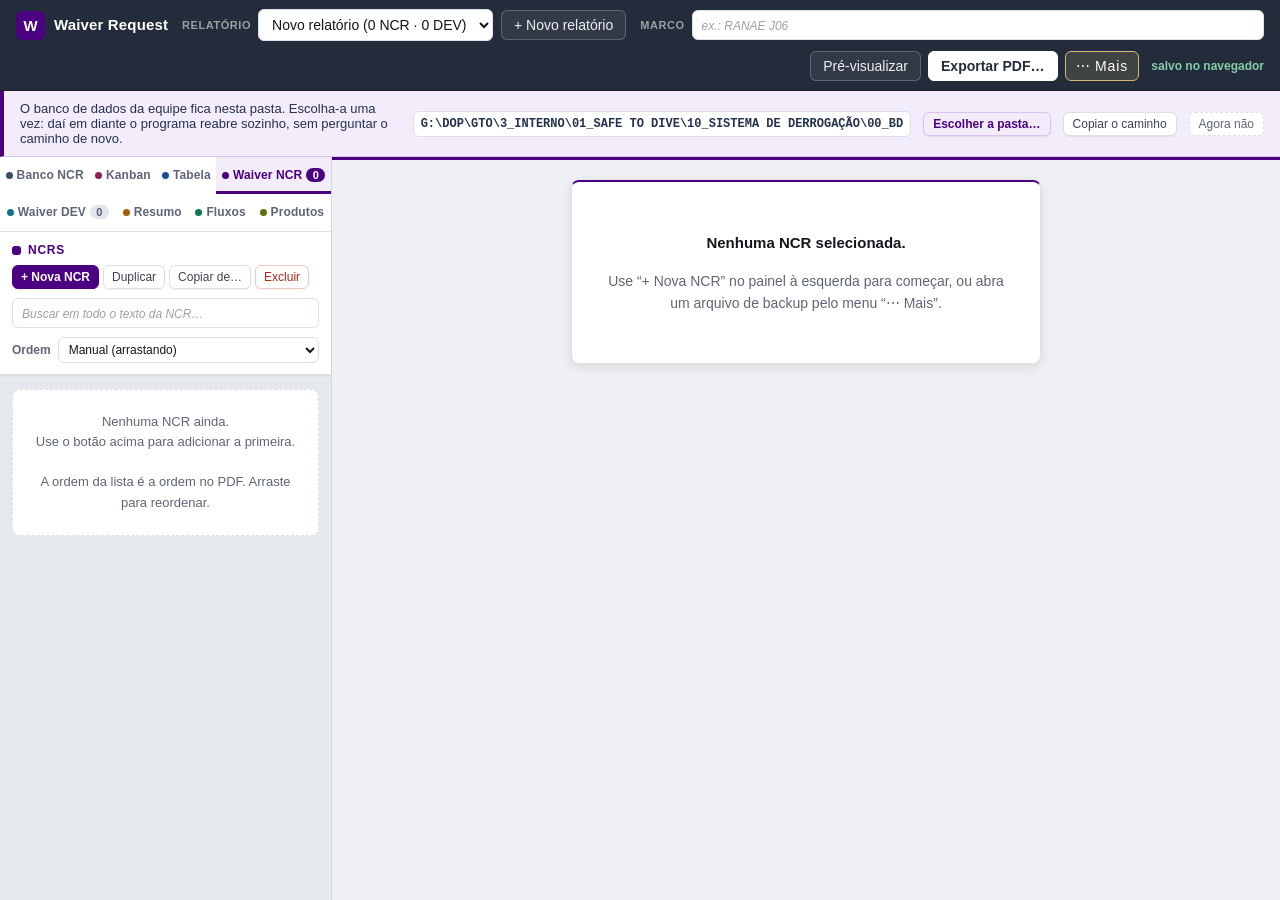
==== commit 3860da8e: "Tira da tela os avisos de gravação recusada e da pasta do visualizador Pedido do Bruno: "não quero m" ====
--- a/index.html
+++ b/index.html
@@ -149,16 +149,6 @@
   <button class="btn btn--sm btn--accent" id="pastaNoticeBtn">Escolher a pasta…</button>
   <button class="btn btn--sm" id="pastaNoticeCopy">Copiar o caminho</button>
   <button class="btn btn--sm btn--quiet" id="pastaNoticeDismiss">Agora não</button>
-</div>
-
-<!-- editor: a pasta do visualizador não está ligada (nunca escolhida, sem
-     permissão nesta sessão, ou parou de responder). Volta a cada queda. -->
-<div data-so-editor class="notice notice--pasta" id="pubNotice" role="status" aria-live="polite" hidden>
-  <span id="pubNoticeText"></span>
-  <code class="notice-caminho" id="pubNoticePath"></code>
-  <button class="btn btn--sm btn--accent" id="pubNoticeBtn">Conectar agora</button>
-  <button class="btn btn--sm" id="pubNoticeCopy">Copiar o caminho</button>
-  <button class="btn btn--sm btn--quiet" id="pubNoticeDismiss">Agora não</button>
 </div>
 
 <!-- só no visualizador: a releitura falhou e os dados à vista podem estar velhos -->
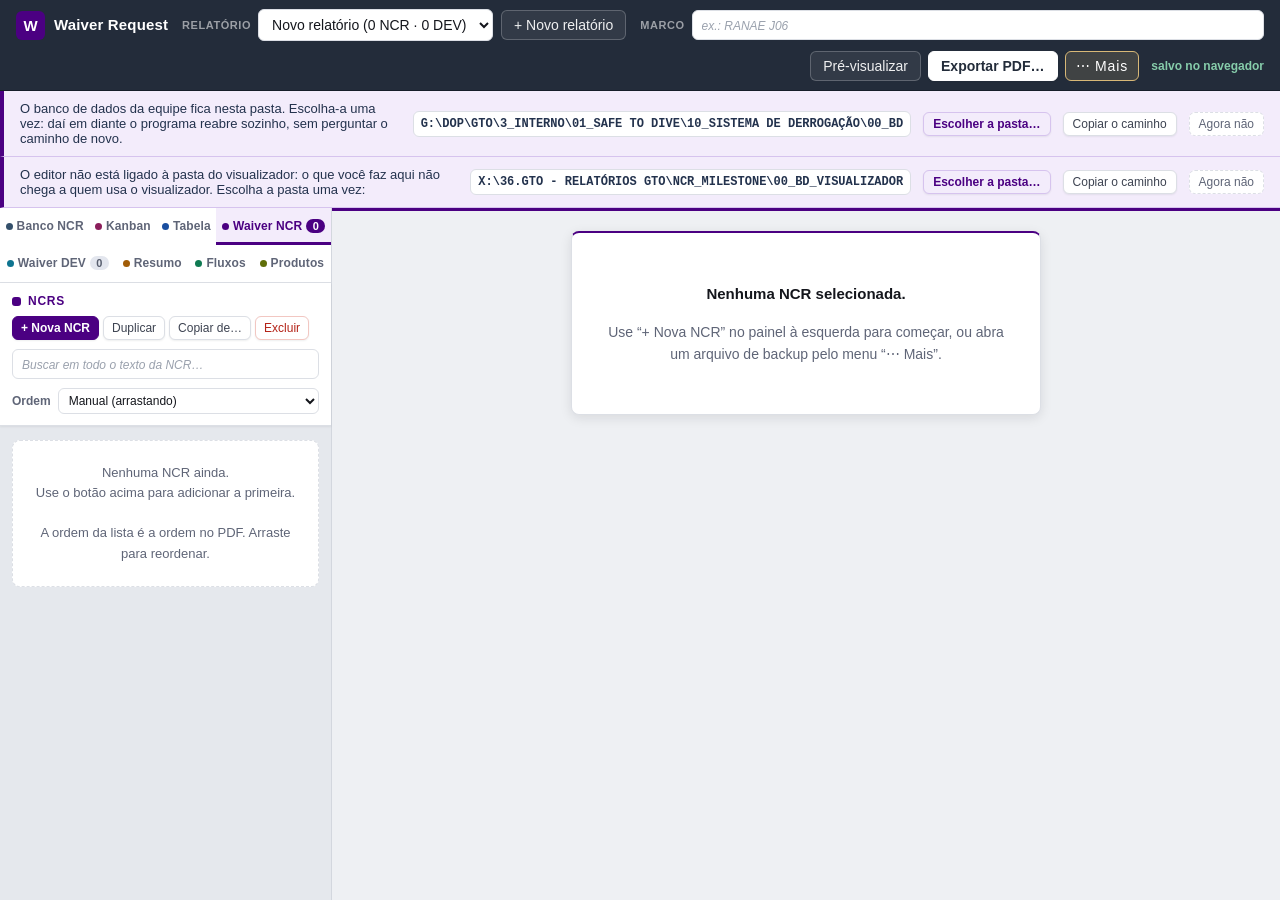
==== commit deace80b: "Merge 125716326365adbd41e198224670d489f52e3307 into c9b0b2b64f9b1701077ecd88c5f78004edb351d1" ====
--- a/index.html
+++ b/index.html
@@ -149,6 +149,16 @@
   <button class="btn btn--sm btn--accent" id="pastaNoticeBtn">Escolher a pasta…</button>
   <button class="btn btn--sm" id="pastaNoticeCopy">Copiar o caminho</button>
   <button class="btn btn--sm btn--quiet" id="pastaNoticeDismiss">Agora não</button>
+</div>
+
+<!-- editor: a pasta do visualizador não está ligada (nunca escolhida, sem
+     permissão nesta sessão, ou parou de responder). Volta a cada queda. -->
+<div data-so-editor class="notice notice--pasta" id="pubNotice" role="status" aria-live="polite" hidden>
+  <span id="pubNoticeText"></span>
+  <code class="notice-caminho" id="pubNoticePath"></code>
+  <button class="btn btn--sm btn--accent" id="pubNoticeBtn">Conectar agora</button>
+  <button class="btn btn--sm" id="pubNoticeCopy">Copiar o caminho</button>
+  <button class="btn btn--sm btn--quiet" id="pubNoticeDismiss">Agora não</button>
 </div>
 
 <!-- só no visualizador: a releitura falhou e os dados à vista podem estar velhos -->
@@ -759,49 +769,6 @@
   </div>
 </dialog>
 
-<dialog data-so-editor id="extratorDialog" class="dlg--wide" aria-labelledby="extratorTitulo">
-  <div class="dlg-body">
-    <h3 id="extratorTitulo">Histórico do NCR Integrada</h3>
-    <p class="ext-resumo" id="extratorResumo"></p>
-    <div class="ext-acoes">
-      <button class="btn btn--primary" id="extratorImportarBtn">Importar histórico extraído (.json)</button>
-      <button class="btn" id="extratorCopiarBtn" title="Copia o script para colar no Console (F12) do NCR Integrada">Copiar extrator</button>
-      <button class="btn" id="extratorBaixarBtn">Baixar extrator (.js)</button>
-      <button class="btn" id="extratorRecapBtn" title="Links das NCRs abertas, reabertas ou com status diferente entre o export e a última captura">Copiar links a recapturar</button>
-    </div>
-    <ol class="ext-passos">
-      <li>Clique em <strong>Copiar extrator</strong> (ou <strong>Baixar extrator</strong> e abra o arquivo num editor de texto para copiar).</li>
-      <li>No Chrome/Edge, abra o <strong>NCR Integrada</strong> e faça login normalmente. Qualquer página do sistema serve.</li>
-      <li>Pressione <strong>F12</strong> → aba <strong>Console</strong>, cole o script e tecle <strong>Enter</strong>.
-          Se o navegador pedir, digite <code>allow pasting</code> (ou <code>permitir colar</code>) e cole de novo.</li>
-      <li>No painel que aparece no canto da página, cole a lista de links das NCRs
-          (<code>…/#/ncr/65f05c…/editar</code>, um por linha; IDs soltos também servem)
-          ou use <strong>Pegar links desta página</strong> numa tela de listagem.</li>
-      <li>Teste com 2 ou 3 links, clique em <strong>Iniciar</strong> e depois em <strong>Baixar JSON</strong>. Dando certo,
-          cole a lista completa. Depois de clicar em Iniciar, <strong>feche o F12</strong>: o painel continua rodando, e o
-          Console aberto deixa o navegador lento.</li>
-      <li>Mantenha a aba aberta até o fim. Se a sessão expirar ou a aba fechar, faça login, cole o script de novo e clique
-          em <strong>Continuar</strong>: o que já foi capturado fica salvo naquele navegador.</li>
-      <li>Aqui, clique em <strong>Importar histórico extraído (.json)</strong>.</li>
-    </ol>
-    <p class="ext-nota"><strong>Para atualizar depois</strong>, não é preciso capturar tudo de novo. No mesmo navegador
-      (o extrator lembra o que já capturou): <strong>1.</strong> NCRs novas — cole a lista completa e escolha
-      <strong>Capturar: Só as novas</strong>; <strong>2.</strong> abertas e reabertas — depois de importar o export mais
-      recente, clique aqui em <strong>Copiar links a recapturar</strong>, cole no extrator e escolha
-      <strong>Todas da lista</strong>. Importe o JSON novo: a captura mais recente de cada NCR substitui a anterior.</p>
-    <p class="hint">O extrator só lê as páginas que você já consegue abrir, com a sua sessão, e não altera nada no
-      NCR Integrada; o arquivo fica no seu computador. É o mesmo extrator do NCR Control: o que já foi capturado lá
-      continua valendo, e o JSON dele é aceito aqui. Na importação, a trajetória de cada NCR passa a ser a do sistema
-      até a data da captura; o que os exports registrarem depois continua sendo somado. Nada do histórico é apagado.
-      Se aparecer "o site não permite abrir a NCR num quadro interno", troque o <strong>Modo</strong> do painel para
-      <strong>Janela</strong> e permita pop-ups para o site.</p>
-    <textarea class="ext-texto" id="extratorTexto" readonly hidden aria-label="Texto para copiar"></textarea>
-  </div>
-  <div class="dlg-actions">
-    <button class="btn btn--primary" id="extratorFecharBtn">Fechar</button>
-  </div>
-</dialog>
-
 <dialog id="ncrListasDialog" class="dlg--wide">
   <div class="dlg-body">
     <h3>Listas dos dropdowns</h3>
@@ -966,675 +933,6 @@
 <!-- conteúdo montado apenas para impressão -->
 <div class="print-root" id="printRoot"></div>
 
-<!-- O extrator de histórico do NCR Integrada: texto para copiar e colar no
-     Console (F12) do site — não é executado aqui (type="text/plain").
-     CÓPIA LITERAL do NCR Control (repositório NCR_Dashboard, NCR_Control.html,
-     <script id="extratorSrc">): o mesmo banco do navegador e o mesmo formato
-     de arquivo, então o que foi capturado lá continua valendo aqui. Mudou lá,
-     copie de novo; não edite só aqui. Lido por NcrHist.script(). -->
-<script id="extratorSrc" type="text/plain">
-/* ==========================================================================
-   NCR Control · Extrator de histórico do NCR Integrada
-   --------------------------------------------------------------------------
-   Cole este script no Console (F12) de uma página do NCR Integrada já logada.
-   Ele abre cada NCR da lista num quadro invisível do próprio site (mesma
-   sessão, nada sai do navegador), lê a aba "Histórico" — etapas, datas e
-   usuários — e gera um arquivo JSON para importar no NCR Control
-   (tela Importações → Histórico do sistema).
-   O progresso fica guardado no navegador: se a página fechar, é só colar o
-   script de novo e clicar em Continuar.
-   ========================================================================== */
-(function(){
-  'use strict';
-  if(window.__ncrExtrator){ window.__ncrExtrator.mostrar(); return; }
-
-  const VERSAO = 1;
-  const DBNAME = 'ncrControlExtrator';
-  /* o ID interno da NCR no sistema: 24 caracteres hexadecimais, no link ou solto */
-  const RE_ID = /\b([0-9a-f]{24})\b/ig;
-  const TEMPO_LIMITE = 60000;           /* por NCR */
-  const TENTATIVAS = 2;                 /* novas tentativas para NCR que falhou */
-  /* estados em que a NCR nao muda mais: nao precisam ser recapturadas */
-  const RE_FINAL = /closure|closed|cancelad/i;
-
-  /* ---------------- armazenamento (IndexedDB do próprio site) ---------------- */
-  let dbp = null;
-  function db(){
-    if(dbp) return dbp;
-    dbp = new Promise((res, rej) => {
-      const r = indexedDB.open(DBNAME, 1);
-      r.onupgradeneeded = () => {
-        r.result.createObjectStore('ncrs', {keyPath:'sysId'});
-        r.result.createObjectStore('meta');
-      };
-      r.onsuccess = () => res(r.result);
-      r.onerror = () => rej(r.error);
-    });
-    return dbp;
-  }
-  async function tx(store, mode, fn){
-    const d = await db();
-    return new Promise((res, rej) => {
-      const t = d.transaction(store, mode);
-      const s = t.objectStore(store);
-      let out;
-      const req = fn(s);
-      if(req) req.onsuccess = () => { out = req.result; };
-      t.oncomplete = () => res(out);
-      t.onerror = () => rej(t.error);
-      /* disco cheio / cota estourada chegam como abort, nao como error */
-      t.onabort = () => rej(t.error || new Error('gravação cancelada pelo navegador'));
-    });
-  }
-  /* Gravar o progresso nunca pode derrubar a captura: se o armazenamento do
-     navegador falhar ("UnknownError: Internal error", disco cheio...), tenta
-     de novo reabrindo o banco e, persistindo o erro, segue so na memoria —
-     o "Baixar JSON" continua funcionando enquanto a aba estiver aberta. */
-  let avisoGravacao = false;
-  async function gravarSeguro(store, fn){
-    for(let tent = 0; tent < 2; tent++){
-      try{ return await tx(store, 'readwrite', fn); }
-      catch(e){
-        if(tent === 0){ try{ (await dbp).close(); }catch(x){} dbp = null; await new Promise(r => setTimeout(r, 300)); continue; }
-        st.semGravacao = true;
-        if(!avisoGravacao){
-          avisoGravacao = true;
-          log('⚠ O navegador não conseguiu salvar o progresso (' + ((e && e.name) || '') + ': ' + ((e && e.message) || e)
-            + '). A captura continua, mas só na memória: NÃO feche esta aba e clique em "Baixar JSON" ao terminar. '
-            + 'Causa comum: pouco espaço livre no disco C:.', 'err');
-        }
-        return undefined;
-      }
-    }
-  }
-  const salvar = rec => gravarSeguro('ncrs', s => s.put(rec));
-  const todos = () => tx('ncrs', 'readonly', s => s.getAll());
-  const metaGet = k => tx('meta', 'readonly', s => s.get(k));
-  const metaSet = (k, v) => gravarSeguro('meta', s => s.put(v, k));
-  const limparTudo = async () => { await tx('ncrs', 'readwrite', s => s.clear()); await tx('meta', 'readwrite', s => s.clear()); };
-
-  /* ---------------- leitura da página de uma NCR ---------------- */
-  const txt = el => el ? el.textContent.replace(/\s+/g, ' ').trim() : '';
-
-  function dataISO(s){
-    const m = /(\d{1,2})\/(\d{1,2})\/(\d{4})(?:\D+(\d{1,2}):(\d{2})(?::(\d{2}))?)?/.exec(s || '');
-    if(!m) return null;
-    const d = new Date(+m[3], +m[2]-1, +m[1], +(m[4]||0), +(m[5]||0), +(m[6]||0));
-    return isNaN(d) ? null : d.toISOString();
-  }
-
-  function boxPorTitulo(doc, re){
-    const hs = doc.querySelectorAll('.box-header h3, .box-header .box-title');
-    for(const h of hs) if(re.test(txt(h))) return h.closest('.box');
-    return null;
-  }
-
-  function acharTimeline(doc){
-    const box = boxPorTitulo(doc, /^hist[óo]rico/i);
-    if(box){ const ul = box.querySelector('ul.timeline'); if(ul) return ul; }
-    for(const ul of doc.querySelectorAll('ul.timeline'))
-      if(/hist[óo]rico de atividades/i.test(txt(ul))) return ul;
-    return null;
-  }
-
-  function tipoDe(texto, para){
-    if(/foi criada/i.test(texto)) return 'CRIACAO';
-    if(para) return 'STATUS';
-    if(/anexad/i.test(texto)) return 'ANEXO';
-    if(/removid/i.test(texto)) return 'REMOCAO';
-    if(/produto/i.test(texto)) return 'PRODUTO';
-    if(/respons[áa]vel/i.test(texto)) return 'RESPONSAVEL';
-    return 'OUTRO';
-  }
-
-  function lerEventos(ul){
-    const out = [];
-    ul.querySelectorAll(':scope > li').forEach(li => {
-      if(li.classList.contains('time-label')) return;
-      const item = li.querySelector('.timeline-item');
-      if(!item) return;
-      const icone = li.querySelector(':scope > i');
-      const fa = icone ? Array.from(icone.classList).find(c => /^fa-/.test(c)) || '' : '';
-      const dataTexto = txt(item.querySelector('.time'));
-      const corpo = item.querySelector('.timeline-body');
-      let statusDe = '';
-      const textos = [];
-      if(corpo){
-        corpo.querySelectorAll('p').forEach(p => {
-          const t = txt(p);
-          if(!statusDe && /^status\s*:/i.test(t)) statusDe = t.replace(/^status\s*:\s*/i, '');
-          else if(t) textos.push(t);
-        });
-        if(!textos.length && !corpo.querySelector('p')) textos.push(txt(corpo));
-      }
-      const texto = textos.join(' | ');
-      /* o estado vem so do paragrafo "foi para o estado X"; os demais (ex.: o
-         motivo de um Unfounded) sao texto a parte e nao fazem parte do nome */
-      let para = null;
-      const resto = [];
-      textos.forEach(t => {
-        const m = /foi para o estado\s+(.+?)\s*$/i.exec(t);
-        if(m && !para) para = m[1]; else resto.push(t);
-      });
-      out.push({data:dataISO(dataTexto), dataTexto, usuario:txt(item.querySelector('.timeline-header')),
-                statusDe, texto, para, motivo: para ? resto.join('\n') : '', tipo:tipoDe(texto, para), icone:fa});
-    });
-    return out;
-  }
-
-  function lerCabecalho(doc){
-    const r = {numero:null, statusAtual:null, autor:null, solicitante:null};
-    const box = boxPorTitulo(doc, /status\s*\/\s*a[çc][õo]es/i);
-    if(box){
-      box.querySelectorAll('.box-body h4').forEach(h => {
-        const t = txt(h);
-        let m;
-        if((m = /^status\s*:\s*(.*)$/i.exec(t))) r.statusAtual = m[1];
-        else if((m = /^autor\s*:\s*(.*)$/i.exec(t))) r.autor = m[1];
-        else if((m = /^solicitante\s*:\s*(.*)$/i.exec(t))) r.solicitante = m[1];
-        else if(!r.numero && /\bNCR\b/i.test(t)) r.numero = t;
-      });
-    }
-    if(!r.numero){
-      const m = /\bNCR-[A-Z0-9]+(?:-[A-Z0-9]+)*-\d{4}\b/.exec(txt(doc.body));
-      if(m) r.numero = m[0];
-    }
-    return r;
-  }
-
-  function lerMarcos(doc){
-    const out = [];
-    doc.querySelectorAll('ul.flowShart > li').forEach(li => {
-      const etapa = txt(li.querySelector('.flowShart__item-content'));
-      if(!etapa) return;
-      const dt = txt(li.querySelector('.flowShart__tooltip-item'));
-      out.push({etapa, data: dt ? dataISO(dt) : null});
-    });
-    return out;
-  }
-
-  /* "Ações e Decisões": o que a pessoa escreveu ao avançar a NCR (Ação 1.2,
-     Deliberação N1, Ação PCP, Ação CQ, Ação Final TDP...). Cada bloco tem
-     titulo, data/hora, texto e autor; a data coincide com a da mudança de
-     estado que ele acompanha. */
-  function lerAcoes(doc){
-    const out = [], vistos = new Set();
-    doc.querySelectorAll('.box').forEach(box => {
-      const bq = box.querySelector(':scope > .box-body blockquote');
-      const tm = box.querySelector(':scope > .box-header .time');
-      const h = box.querySelector(':scope > .box-header h3');
-      if(!bq || !tm || !h) return;
-      const dataTexto = txt(tm);
-      const titulo = txt(h);
-      const partes = Array.from(bq.querySelectorAll('p')).map(p => p.textContent.replace(/[ \t]+/g, ' ').trim()).filter(Boolean);
-      const texto = partes.length ? partes.join('\n') : txt(bq).replace(txt(bq.querySelector('footer')), '').trim();
-      const ch = titulo + '|' + dataTexto;
-      if(vistos.has(ch)) return;
-      vistos.add(ch);
-      out.push({titulo, data:dataISO(dataTexto), dataTexto, texto, usuario:txt(bq.querySelector('footer'))});
-    });
-    return out;
-  }
-
-  /* devolve null enquanto a página ainda não terminou de montar */
-  function lerPagina(doc){
-    const ul = acharTimeline(doc);
-    if(!ul) return null;
-    const eventos = lerEventos(ul);
-    if(!eventos.length) return null;
-    const cab = lerCabecalho(doc);
-    if(!cab.numero) return null;
-    return Object.assign(cab, {eventos, marcos:lerMarcos(doc), acoes:lerAcoes(doc)});
-  }
-
-  function pareceLogin(win){
-    try{
-      const h = String(win.location.hash || '') + String(win.location.pathname || '');
-      if(/login|signin|entrar/i.test(h)) return true;
-      return !!win.document.querySelector('input[type=password]');
-    }catch(e){ return false; }
-  }
-
-  function clicarAbaHistorico(doc){
-    for(const a of doc.querySelectorAll('[role=tab], .nav-tabs a')){
-      if(/^hist[óo]rico$/i.test(txt(a)) && !a.__ncrClicado){ a.__ncrClicado = true; a.click(); return; }
-    }
-  }
-
-  /* ---------------- quadros de trabalho (iframe ou janela) ---------------- */
-  const espera = ms => new Promise(r => setTimeout(r, ms));
-  const urlDe = id => location.origin + '/#/ncr/' + id + '/editar';
-
-  /* Memoria: recarregar o sistema inteiro para cada NCR, com o Console
-     recebendo dezenas de avisos por pagina (o moment.js do NCR Integrada),
-     prende as paginas antigas na memoria e o navegador vai ficando lento.
-     Por isso: (1) o sistema e carregado uma vez por quadro e as NCRs sao
-     abertas so trocando o endereco interno (#/ncr/<id>/editar); (2) o
-     Console do quadro e silenciado; (3) o quadro e recriado do zero a cada
-     RECICLAR NCRs, devolvendo toda a memoria acumulada pelo sistema. */
-  const RECICLAR = 40;
-  const ESPERA_ROTA = 15000;            /* troca de endereco sem recarga */
-
-  function silenciar(win){
-    try{
-      const c = win.console;
-      if(!c || c.__ncrMudo) return;
-      const nada = () => {};
-      ['log','info','warn','error','debug','trace','dir','table','group','groupCollapsed'].forEach(k => { try{ c[k] = nada; }catch(e){} });
-      c.__ncrMudo = true;
-    }catch(e){}
-  }
-
-  function novoQuadro(k){
-    const q = {k, usos:0, pronto:false, rotaRuim:0, ultimaAssinatura:null, ultimoNumero:null};
-    if(st.modo === 'janela'){
-      let w = null;
-      q.criar = () => {
-        w = window.open('about:blank', 'ncrExtrator' + k, 'width=1100,height=750');
-        if(!w) throw new Error('O navegador bloqueou a janela. Permita pop-ups para este site e tente de novo.');
-      };
-      q.win = () => w;
-      q.fechar = () => { try{ w.close(); }catch(e){} };
-      /* a janela nao pode ser reaberta sem clique (pop-up bloqueado): so esvazia */
-      q.reset = async () => { try{ w.location.replace('about:blank'); }catch(e){} await espera(300); };
-      q.ir = url => { w.location.replace(url); };
-    } else {
-      let f = null;
-      q.criar = () => {
-        f = document.createElement('iframe');
-        f.style.cssText = 'position:fixed;left:-12000px;top:0;width:1280px;height:900px;border:0;visibility:hidden';
-        f.setAttribute('aria-hidden', 'true');
-        document.body.appendChild(f);
-      };
-      q.win = () => f.contentWindow;
-      q.fechar = () => { try{ f.src = 'about:blank'; f.remove(); }catch(e){} };
-      q.ir = url => { f.src = url; };
-      q.reset = async () => { q.fechar(); await espera(q.k * 150 + 200); q.criar(); };
-    }
-    q.criar();
-    return q;
-  }
-
-  /* recria o quadro do zero: descarta tudo o que o sistema acumulou nele */
-  async function reciclar(q){
-    await q.reset();
-    q.pronto = false; q.usos = 0; q.ultimaAssinatura = null; q.ultimoNumero = null;
-  }
-
-  const assinatura = r => r.numero + '|' + r.eventos.length + '|' + (r.eventos[0] ? r.eventos[0].dataTexto + r.eventos[0].texto : '');
-  const temId = (doc, id) => { try{ return !!doc.querySelector('[href*="' + id + '"]'); }catch(e){ return false; } };
-
-  /* espera a pagina da NCR ficar pronta e estavel; em modo rota, so aceita
-     quando ela ja nao e a NCR anterior */
-  async function aguardar(q, id, limite, rota){
-    const t0 = Date.now();
-    let ultimo = null, estavel = 0, chegou = 0;
-    while(Date.now() - t0 < limite){
-      if(st.parar) throw new Error('interrompido');
-      await espera(rota ? 250 : 500);
-      let win, doc;
-      try{ win = q.win(); doc = win.document; void win.location.href; }
-      catch(e){ throw new Error('O site não permite abrir a NCR num quadro interno. Use o modo "Janela".'); }
-      if(!doc) continue;
-      silenciar(win);
-      if(!chegou){
-        if(!String(win.location.hash).includes(id)) continue;
-        chegou = Date.now();
-      }
-      if(pareceLogin(win)) { const e = new Error('Sessão expirada: faça login de novo e clique em Continuar.'); e.login = true; throw e; }
-      const r = lerPagina(doc);
-      if(!r){
-        /* historico ainda ausente depois de alguns segundos: abre a aba, caso
-           a tela so busque os dados quando ela e exibida */
-        if(Date.now() - chegou > 4000) clicarAbaHistorico(doc);
-        continue;
-      }
-      const sig = assinatura(r);
-      if(rota){
-        /* a tela ainda pode estar mostrando a NCR anterior */
-        if(sig === q.ultimaAssinatura) continue;
-        if(!temId(doc, id) && r.numero === q.ultimoNumero) continue;
-      }
-      /* a lista de eventos as vezes chega em partes: espera ela parar de mudar */
-      if(sig === ultimo){ if(++estavel >= 2) return r; }
-      else { ultimo = sig; estavel = 0; }
-    }
-    return null;
-  }
-
-  async function capturar(q, id){
-    if(q.usos >= RECICLAR) await reciclar(q);
-    let r = null;
-    if(q.pronto && q.rotaRuim < 3){
-      /* sistema ja carregado neste quadro: so troca o endereco */
-      try{ q.win().location.hash = '#/ncr/' + id + '/editar'; }catch(e){}
-      r = await aguardar(q, id, ESPERA_ROTA, true);
-      if(r) q.rotaRuim = 0; else q.rotaRuim++;
-    }
-    if(!r){
-      /* primeira NCR do quadro, ou a troca de endereco nao funcionou: recarga completa */
-      if(q.pronto) await reciclar(q);
-      q.ir('about:blank');
-      await espera(60);
-      q.ir(urlDe(id));
-      r = await aguardar(q, id, TEMPO_LIMITE, false);
-      if(!r) throw new Error('Tempo esgotado (' + TEMPO_LIMITE/1000 + ' s) esperando a página carregar');
-      q.pronto = true;
-    }
-    q.usos++;
-    q.ultimaAssinatura = assinatura(r);
-    q.ultimoNumero = r.numero;
-    return r;
-  }
-
-  /* ---------------- estado e execução ---------------- */
-  const st = {fila:[], dados:new Map(), rodando:false, parar:false, modo:'iframe', paralelo:2, t0:0, feitosNaSessao:0};
-
-  function extrairIds(texto){
-    const ids = [], vistos = new Set();
-    const add = id => { id = id.toLowerCase(); if(!vistos.has(id)){ vistos.add(id); ids.push(id); } };
-    let m;
-    RE_ID.lastIndex = 0;
-    while((m = RE_ID.exec(texto))) add(m[1]);
-    return ids;
-  }
-
-  async function executar(){
-    if(st.rodando) return;
-    const ids = extrairIds(ui.lista.value);
-    if(!ids.length){ log('Cole a lista de links (ou IDs) das NCRs antes de iniciar.', 'err'); return; }
-    st.fila = ids;
-    await metaSet('fila', ids);
-    st.modo = ui.modo.value;
-    st.paralelo = Math.max(1, Math.min(6, +ui.paralelo.value || 1));
-    st.rodando = true; st.parar = false; st.t0 = Date.now(); st.feitosNaSessao = 0;
-    atualizarBotoes();
-    /* rodada de recaptura: o instante e marcado uma unica vez; um Continuar
-       depois nao recaptura o que ja foi atualizado nesta rodada */
-    const modo = ui.recap.value;
-    if(modo !== 'novas'){
-      if(!st.recap || st.recap.modo !== modo){ st.recap = {modo, antesDe:new Date().toISOString()}; await metaSet('recap', st.recap); }
-    } else if(st.recap){ st.recap = null; await metaSet('recap', null); }
-    const pend = ids.filter(id => precisa(st.dados.get(id)));
-    log('Iniciando: ' + pend.length + ' NCR(s) a capturar de ' + ids.length + ' (' + st.paralelo + ' em paralelo, modo ' + st.modo + ').');
-    let i = 0, parouPorLogin = false;
-    const quadros = [];
-    async function trabalhador(k){
-      let q;
-      try{ q = novoQuadro(k); quadros.push(q); }
-      catch(e){ log(e.message, 'err'); st.parar = true; return; }
-      while(!st.parar && i < pend.length){
-       try{
-        const id = pend[i++];
-        const ant = st.dados.get(id);
-        const t = Date.now();
-        try{
-          const r = await capturar(q, id);
-          const rec = Object.assign({sysId:id, url:urlDe(id), capturadoEm:new Date().toISOString()}, r);
-          st.dados.set(id, rec); await salvar(rec);
-          st.feitosNaSessao++;
-          const mud = rec.eventos.filter(e => e.tipo === 'STATUS').length;
-          log('✔ ' + rec.numero + ' · ' + mud + ' mudança(s) de estado · ' + rec.eventos.length + ' registros no histórico · '
-              + (rec.statusAtual || '?') + ' · ' + ((Date.now()-t)/1000).toFixed(1) + ' s');
-        }catch(e){
-          if(e.message === 'interrompido'){ i--; break; }
-          if(ant && !ant.erro){
-            /* falhou ao atualizar: a captura anterior continua valendo */
-            log('✖ ' + (ant.numero || id) + ' · não atualizada (mantida a captura anterior) · ' + e.message, 'err');
-          } else {
-            const rec = {sysId:id, url:urlDe(id), capturadoEm:new Date().toISOString(), erro:e.message,
-                         tentativas:((ant && ant.tentativas) || 0) + 1};
-            st.dados.set(id, rec); await salvar(rec);
-            log('✖ ' + id + ' · ' + e.message, 'err');
-          }
-          if(e.login || /quadro interno|bloqueou/.test(e.message)){ parouPorLogin = !!e.login; st.parar = true; }
-        }
-        painel();
-       }catch(e){ log('✖ erro inesperado: ' + ((e && e.message) || e), 'err'); }
-      }
-    }
-    const ws = [];
-    for(let k = 0; k < st.paralelo; k++){ ws.push(trabalhador(k)); await espera(400); }
-    await Promise.allSettled(ws);
-    quadros.forEach(q => { try{ q.fechar(); }catch(e){} });
-    st.rodando = false;
-    atualizarBotoes(); painel();
-    const c = contagem();
-    if(parouPorLogin) log('Pausado: a sessão expirou. Faça login em outra aba e clique em Continuar.', 'err');
-    else if(st.parar) log('Pausado. ' + c.ok + ' capturadas até agora; clique em Continuar para seguir.');
-    else log('Concluído: ' + c.ok + ' capturadas, ' + c.erro + ' com erro. Clique em "Baixar JSON".', 'ok');
-    if(st.semGravacao) log('⚠ O progresso não ficou salvo no navegador: baixe o JSON antes de fechar a aba.', 'err');
-  }
-
-  /* com a caixa marcada e a rodada ainda nao iniciada, "agora" serve de previa */
-  function rodadaRecap(){
-    const modo = ui.recap ? ui.recap.value : 'novas';
-    if(modo === 'novas') return null;
-    if(st.recap && st.recap.modo === modo) return st.recap;
-    return st.rodando ? null : {modo, antesDe:new Date().toISOString()};
-  }
-  /* "abertas" pula o que ja estava encerrado; "todas" recaptura tudo da lista
-     (e o caminho para NCRs reabertas: a lista vem do NCR Control) */
-  const aAtualizar = r => {
-    const rc = rodadaRecap();
-    if(!rc || !r || r.erro || !(r.capturadoEm < rc.antesDe)) return false;
-    return rc.modo === 'todas' || !RE_FINAL.test(r.statusAtual || '');
-  };
-  const precisa = r => !r || (r.erro && (r.tentativas || 0) <= TENTATIVAS) || aAtualizar(r);
-  function contagem(){
-    let ok = 0, erro = 0, atu = 0;
-    st.fila.forEach(id => { const r = st.dados.get(id); if(r){ if(r.erro) erro++; else if(aAtualizar(r)) atu++; else ok++; } });
-    return {total:st.fila.length, ok, erro, atu, pend: st.fila.length - ok - erro};
-  }
-
-  /* ---------------- exportação ---------------- */
-  function registros(){
-    const ids = st.fila.length ? st.fila : Array.from(st.dados.keys());
-    return ids.map(id => st.dados.get(id)).filter(Boolean);
-  }
-  function baixar(nome, conteudo, tipo){
-    const a = document.createElement('a');
-    a.href = URL.createObjectURL(new Blob([conteudo], {type:tipo}));
-    a.download = nome;
-    document.body.appendChild(a); a.click();
-    setTimeout(() => { URL.revokeObjectURL(a.href); a.remove(); }, 2000);
-  }
-  const carimbo = () => new Date().toISOString().slice(0,16).replace(/[-:T]/g, '');
-  function baixarJSON(){
-    const regs = registros();
-    if(!regs.length){ log('Nada capturado ainda.', 'err'); return; }
-    const ok = regs.filter(r => !r.erro);
-    baixar('historico_ncr_sistema_' + carimbo() + '.json', JSON.stringify({
-      tipo:'ncr-control/historico-sistema', versao:VERSAO, origem:location.origin,
-      geradoEm:new Date().toISOString(), total:regs.length, capturadas:ok.length,
-      comErro:regs.length - ok.length, ncrs:regs}), 'application/json');
-    log('JSON gerado com ' + ok.length + ' NCR(s) capturadas.', 'ok');
-  }
-  function baixarCSV(){
-    const regs = registros().filter(r => !r.erro);
-    if(!regs.length){ log('Nada capturado ainda.', 'err'); return; }
-    const q = v => { v = v == null ? '' : String(v); return /[;"\n\r]/.test(v) ? '"' + v.replace(/"/g, '""') + '"' : v; };
-    const linhas = [['NCR','Status atual','Data','Usuário','Status no momento','Para o estado','Tipo','Descrição','Link'].join(';')];
-    regs.forEach(r => r.eventos.slice().reverse().forEach(e => linhas.push([
-      r.numero, r.statusAtual, e.dataTexto, e.usuario, e.statusDe, e.para || '', e.tipo, e.texto, r.url].map(q).join(';'))));
-    baixar('historico_ncr_sistema_' + carimbo() + '.csv', '﻿' + linhas.join('\r\n'), 'text/csv;charset=utf-8');
-  }
-
-  /* ---------------- painel ---------------- */
-  const ui = {};
-  function montar(){
-    const host = document.createElement('div');
-    host.id = 'ncrExtratorPainel';
-    host.innerHTML = `
-<style>
-#ncrExtratorPainel{position:fixed;right:16px;bottom:16px;width:440px;max-width:calc(100vw - 32px);z-index:2147483000;
-  background:#fff;color:#1d2330;border:1px solid #c9d1de;border-radius:10px;box-shadow:0 10px 34px rgba(0,0,0,.25);
-  font:13px/1.4 system-ui,Segoe UI,Arial,sans-serif}
-#ncrExtratorPainel *{box-sizing:border-box}
-#ncrExtratorPainel .hd{display:flex;align-items:center;gap:8px;padding:10px 12px;background:#1f4e8c;color:#fff;border-radius:10px 10px 0 0}
-#ncrExtratorPainel .hd b{flex:1;font-size:14px}
-#ncrExtratorPainel .hd button{background:transparent;border:0;color:#fff;font-size:16px;cursor:pointer;padding:0 4px}
-#ncrExtratorPainel .bd{padding:10px 12px}
-#ncrExtratorPainel textarea{width:100%;height:84px;font:11px/1.3 Consolas,monospace;border:1px solid #c9d1de;border-radius:6px;padding:6px;resize:vertical}
-#ncrExtratorPainel .lin{display:flex;gap:8px;align-items:center;flex-wrap:wrap;margin-top:8px}
-#ncrExtratorPainel select,#ncrExtratorPainel input{font:inherit;border:1px solid #c9d1de;border-radius:6px;padding:3px 6px}
-#ncrExtratorPainel .btn{font:inherit;border:1px solid #c9d1de;background:#f4f6fa;border-radius:6px;padding:5px 10px;cursor:pointer}
-#ncrExtratorPainel .btn.pri{background:#1f4e8c;border-color:#1f4e8c;color:#fff}
-#ncrExtratorPainel .btn:disabled{opacity:.45;cursor:default}
-#ncrExtratorPainel .barra{height:8px;background:#e6eaf1;border-radius:4px;overflow:hidden;margin-top:10px}
-#ncrExtratorPainel .barra i{display:block;height:100%;width:0;background:#2e8b57;transition:width .3s}
-#ncrExtratorPainel .num{font-variant-numeric:tabular-nums;color:#4a5568;font-size:12px;margin-top:4px}
-#ncrExtratorPainel .log{height:120px;overflow:auto;background:#f7f8fb;border:1px solid #e1e6ee;border-radius:6px;margin-top:8px;padding:6px;
-  font:11px/1.35 Consolas,monospace;white-space:pre-wrap}
-#ncrExtratorPainel .log .err{color:#b42318}#ncrExtratorPainel .log .ok{color:#1b7a43}
-#ncrExtratorPainel .dica{font-size:11px;color:#5b6577;margin-top:6px}
-#ncrExtratorPainel.min .bd{display:none}
-</style>
-<div class="hd"><b>Extrator de histórico · NCR Control</b><button data-a="min" title="Minimizar">–</button><button data-a="fechar" title="Fechar">×</button></div>
-<div class="bd">
-  <div>Links ou IDs das NCRs (um por linha):</div>
-  <textarea data-r="lista" placeholder="http://.../#/ncr/65f05c75e753f10020060ca6/editar"></textarea>
-  <div class="lin">
-    <button class="btn" data-a="pegar" title="Captura os links de NCR presentes na página aberta agora">Pegar links desta página</button>
-    <span data-r="qtd" class="num"></span>
-  </div>
-  <div class="lin">
-    <label>Em paralelo <select data-r="paralelo"><option>1</option><option selected>2</option><option>3</option><option>4</option></select></label>
-  </div>
-  <div class="lin">
-    <label title="O que fazer com as NCRs da lista que já foram capturadas antes">Capturar <select data-r="recap">
-      <option value="novas">Só as novas</option>
-      <option value="abertas">Novas + recapturar as abertas</option>
-      <option value="todas">Todas da lista (recapturar tudo)</option></select></label>
-    <label>Modo <select data-r="modo"><option value="iframe" selected>Quadro interno</option><option value="janela">Janela</option></select></label>
-  </div>
-  <div class="lin">
-    <button class="btn pri" data-a="ini">Iniciar</button>
-    <button class="btn" data-a="pausar" disabled>Pausar</button>
-    <button class="btn" data-a="json">Baixar JSON</button>
-    <button class="btn" data-a="csv">CSV</button>
-    <button class="btn" data-a="carregar" title="Retoma a partir de um JSON baixado antes: as NCRs dele contam como já capturadas">Carregar JSON</button>
-    <button class="btn" data-a="zerar" title="Apaga o progresso guardado neste navegador">Limpar</button>
-  </div>
-  <div class="barra"><i data-r="barra"></i></div>
-  <div class="num" data-r="cont"></div>
-  <div class="log" data-r="log"></div>
-  <div class="dica">Mantenha esta aba aberta. O progresso fica salvo: se fechar, cole o script de novo e clique em Continuar.
-  Teste primeiro com 2 ou 3 links.</div>
-</div>`;
-    document.body.appendChild(host);
-    ui.host = host;
-    host.querySelectorAll('[data-r]').forEach(el => { ui[el.dataset.r] = el; });
-    const bt = a => host.querySelector('[data-a="' + a + '"]');
-    ui.ini = bt('ini'); ui.pausar = bt('pausar');
-    bt('min').onclick = () => host.classList.toggle('min');
-    bt('fechar').onclick = () => { if(st.rodando && !confirm('A captura está em andamento. Parar e fechar?')) return; st.parar = true; host.remove(); delete window.__ncrExtrator; };
-    bt('pegar').onclick = () => {
-      const hrefs = Array.from(document.querySelectorAll('a[href*="#/ncr/"]')).map(a => a.href);
-      const ids = extrairIds(hrefs.join('\n'));
-      if(!ids.length){ log('Nenhum link de NCR encontrado nesta página.', 'err'); return; }
-      const atuais = extrairIds(ui.lista.value);
-      const novos = ids.filter(id => atuais.indexOf(id) < 0);
-      ui.lista.value = (ui.lista.value.trim() ? ui.lista.value.trim() + '\n' : '') + novos.map(urlDe).join('\n');
-      contarLista();
-      log(novos.length + ' link(s) adicionados.');
-    };
-    ui.ini.onclick = () => executar();
-    ui.pausar.onclick = () => { st.parar = true; log('Pausando depois das NCRs em andamento…'); };
-    bt('json').onclick = baixarJSON;
-    bt('carregar').onclick = () => {
-      if(st.rodando) return;
-      const inp = document.createElement('input');
-      inp.type = 'file'; inp.accept = '.json,application/json';
-      inp.onchange = async () => {
-        const f = inp.files && inp.files[0];
-        if(!f) return;
-        try{
-          const obj = JSON.parse(await f.text());
-          if(!obj || !Array.isArray(obj.ncrs)) throw new Error('não é um JSON do extrator');
-          let n = 0;
-          for(const r of obj.ncrs){
-            if(!r || r.erro || !r.sysId) continue;
-            const atual = st.dados.get(r.sysId);
-            if(atual && !atual.erro && atual.capturadoEm >= r.capturadoEm) continue;
-            st.dados.set(r.sysId, r); await salvar(r); n++;
-          }
-          if(!extrairIds(ui.lista.value).length) ui.lista.value = obj.ncrs.filter(r => r && r.sysId).map(r => urlDe(r.sysId)).join('\n');
-          contarLista(); painel();
-          log(n + ' NCR(s) carregadas de ' + f.name + ' e marcadas como já capturadas.', 'ok');
-        }catch(e){ log('Não foi possível carregar ' + f.name + ': ' + e.message, 'err'); }
-      };
-      inp.click();
-    };
-    bt('csv').onclick = baixarCSV;
-    bt('zerar').onclick = async () => {
-      if(st.rodando) return;
-      if(!confirm('Apagar todo o progresso guardado neste navegador?')) return;
-      await limparTudo(); st.dados.clear(); st.fila = []; ui.lista.value = ''; contarLista(); painel();
-      log('Progresso apagado.');
-    };
-    ui.lista.oninput = () => { contarLista(); painel(); };
-    /* trocar a opcao encerra a rodada de recaptura em andamento */
-    ui.recap.onchange = async () => {
-      if(st.rodando) return;
-      if(st.recap && st.recap.modo !== ui.recap.value){ st.recap = null; await metaSet('recap', null); }
-      painel();
-    };
-  }
-  function contarLista(){
-    const n = extrairIds(ui.lista.value).length;
-    ui.qtd.textContent = n ? n + ' NCR(s) na lista' : '';
-    if(!st.rodando) st.fila = extrairIds(ui.lista.value);
-  }
-  function atualizarBotoes(){
-    ui.pausar.disabled = !st.rodando;
-    ui.ini.disabled = st.rodando;
-    const c = contagem();
-    ui.ini.textContent = (c.ok || c.erro) && c.pend > 0 ? 'Continuar' : 'Iniciar';
-  }
-  function painel(){
-    const c = contagem();
-    ui.barra.style.width = (c.total ? (c.ok + c.erro) / c.total * 100 : 0) + '%';
-    let eta = '';
-    if(st.rodando && st.feitosNaSessao > 2){
-      const porNcr = (Date.now() - st.t0) / st.feitosNaSessao;
-      const min = Math.round(porNcr * c.pend / 60000);
-      eta = ' · faltam ~' + (min < 1 ? '<1' : min) + ' min';
-    }
-    ui.cont.textContent = c.total ? (c.ok + ' capturadas · ' + c.erro + ' com erro · ' + c.pend + ' pendentes de ' + c.total
-      + (c.atu ? ' (' + c.atu + ' a recapturar)' : '') + eta) : '';
-    if(!st.rodando) atualizarBotoes();
-  }
-  function log(msg, cls){
-    if(!ui.log) { console.log('[Extrator NCR] ' + msg); return; }
-    const d = document.createElement('div');
-    if(cls) d.className = cls;
-    d.textContent = new Date().toLocaleTimeString() + '  ' + msg;
-    ui.log.appendChild(d);
-    while(ui.log.childNodes.length > 400) ui.log.removeChild(ui.log.firstChild);
-    ui.log.scrollTop = ui.log.scrollHeight;
-  }
-
-  async function iniciar(){
-    montar();
-    try{
-      const [regs, fila, recap] = await Promise.all([todos(), metaGet('fila'), metaGet('recap')]);
-      st.recap = recap || null;
-      if(st.recap) ui.recap.value = st.recap.modo;
-      (regs || []).forEach(r => st.dados.set(r.sysId, r));
-      if(fila && fila.length){ ui.lista.value = fila.map(urlDe).join('\n'); }
-      contarLista(); painel(); atualizarBotoes();
-      if(regs && regs.length) log('Progresso anterior recuperado: ' + regs.filter(r => !r.erro).length + ' NCR(s) já capturadas.');
-      else log('Pronto. Cole a lista de links e clique em Iniciar.');
-    }catch(e){ log('Não foi possível ler o progresso salvo: ' + e.message, 'err'); }
-  }
-
-  window.__ncrExtrator = {mostrar(){ if(ui.host){ ui.host.classList.remove('min'); if(!ui.host.isConnected) document.body.appendChild(ui.host); } },
-                          lerPagina, dados:st.dados};
-  iniciar();
-})();
-</script>
-
 <script src="assets/js/log.js"></script>
 <script src="assets/js/config.js"></script>
 <script src="assets/js/atualizacao.js"></script>
@@ -1648,7 +946,6 @@
 <script src="assets/js/correcoes.js"></script>
 <script src="assets/js/produtos.js"></script>
 <script src="assets/js/ncrfluxo.js"></script>
-<script src="assets/js/ncrhist.js"></script>
 <script src="assets/js/report.js"></script>
 <script src="assets/js/fluxo.js"></script>
 <script src="assets/js/herdar.js"></script>
--- a/assets/css/app.css
+++ b/assets/css/app.css
@@ -1201,6 +1201,29 @@
   flex-wrap: wrap;
 }
 .status-row > .btn { margin-left: auto; }
+
+/* "Impresso e enviado aos responsáveis": controle da equipe, fora do PDF */
+.impresso-row {
+  display: flex;
+  align-items: center;
+  flex-wrap: wrap;
+  gap: 6px 12px;
+  padding: 8px 10px;
+  border: 1px dashed var(--line);
+  border-radius: 8px;
+  font-size: 13px;
+}
+.impresso-row.is-on {
+  border-style: solid;
+  border-color: var(--ok-br);
+  background: var(--ok-sf);
+}
+.impresso-check { display: inline-flex; align-items: center; gap: 6px; font-weight: 600; cursor: pointer; }
+.impresso-check input { width: 16px; height: 16px; margin: 0; }
+.impresso-quando { color: var(--muted); }
+.impresso-row.is-on .impresso-quando { color: var(--ok); font-weight: 600; }
+.impresso-nota { margin-left: auto; color: var(--muted); font-size: 12px; }
+.impresso-dot { font-size: 11px; line-height: 1; }
 
 .status-pick {
   display: flex;
@@ -3098,21 +3121,6 @@
   border-left: 3px solid var(--ok); padding: 8px 12px; border-radius: 0 6px 6px 0;
 }
 
-/* a captura do sistema diz outro status, depois do export (ncrhist.js) */
-.nb-sis-diverge {
-  font-size: 12.5px; color: #7a4600; background: var(--warn-sf);
-  border-left: 3px solid var(--warn); padding: 6px 10px; border-radius: 0 6px 6px 0; margin: 0 0 10px;
-}
-
-/* janela "Histórico do NCR Integrada" (o extrator) */
-.ext-resumo { font-size: 13px; margin: 0 0 12px; }
-.ext-acoes { display: flex; flex-wrap: wrap; gap: 8px; margin: 0 0 14px; }
-.ext-passos { margin: 0 0 12px; padding-left: 20px; font-size: 13px; line-height: 1.65; color: var(--ink-2); }
-.ext-passos code { font-size: 12px; }
-.ext-nota { font-size: 12.5px; line-height: 1.55; color: var(--ink-2); background: var(--warn-sf);
-  border-left: 3px solid var(--warn-br); padding: 8px 12px; border-radius: 0 6px 6px 0; margin: 0 0 10px; }
-.ext-texto { width: 100%; height: 40vh; font: 11px/1.35 Consolas, monospace; }
-
 /* --- ficha da NCR: quase a tela inteira, nada cortado ------------------------- */
 dialog.nb-ficha {
   width: min(1500px, 97vw); max-width: none; height: 94vh; max-height: 94vh;
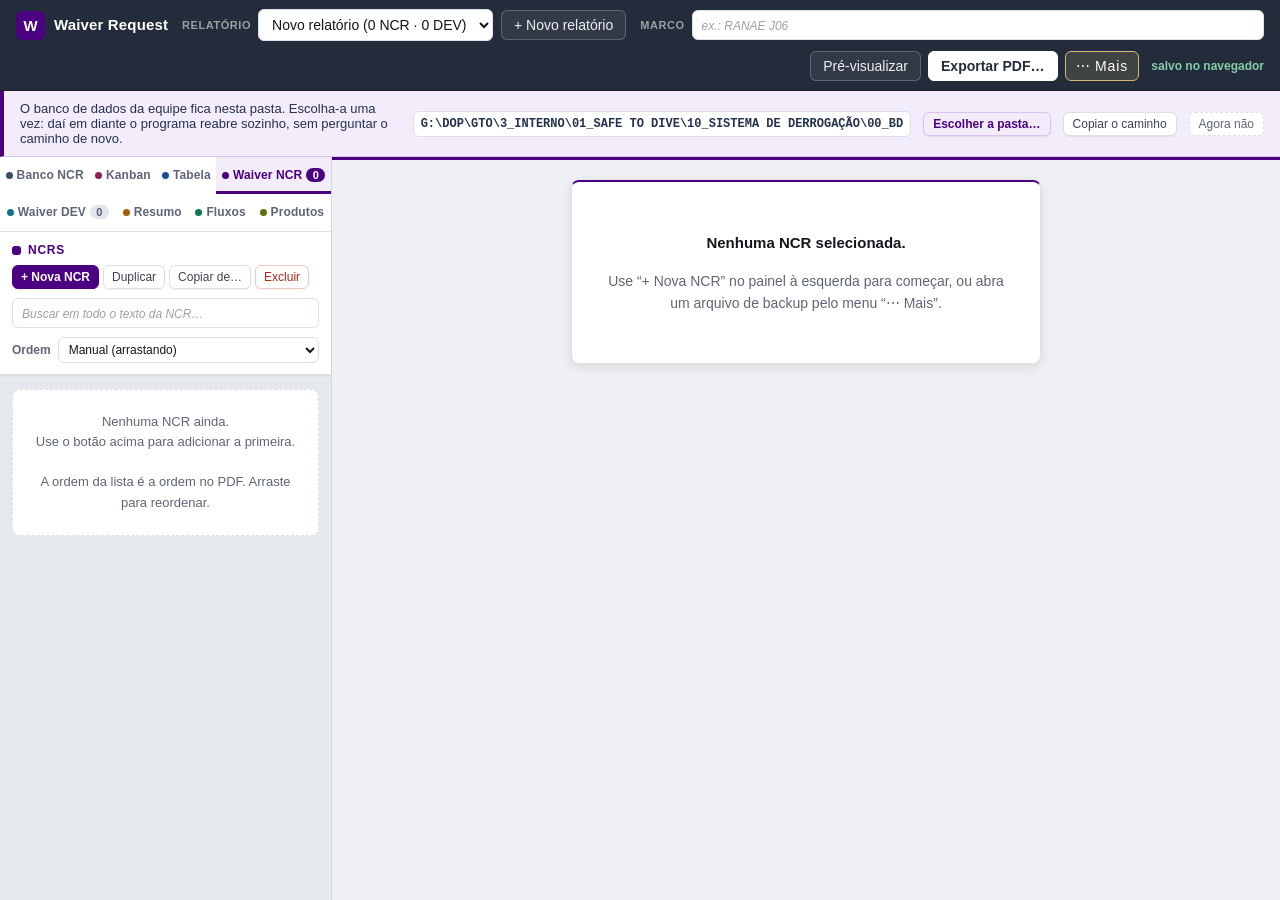
==== commit 88c8375b: "Traz de volta as mudanças de 15–16/10 que não chegaram à main, e repete gravação recusada do banco N" ====
--- a/index.html
+++ b/index.html
@@ -149,16 +149,6 @@
   <button class="btn btn--sm btn--accent" id="pastaNoticeBtn">Escolher a pasta…</button>
   <button class="btn btn--sm" id="pastaNoticeCopy">Copiar o caminho</button>
   <button class="btn btn--sm btn--quiet" id="pastaNoticeDismiss">Agora não</button>
-</div>
-
-<!-- editor: a pasta do visualizador não está ligada (nunca escolhida, sem
-     permissão nesta sessão, ou parou de responder). Volta a cada queda. -->
-<div data-so-editor class="notice notice--pasta" id="pubNotice" role="status" aria-live="polite" hidden>
-  <span id="pubNoticeText"></span>
-  <code class="notice-caminho" id="pubNoticePath"></code>
-  <button class="btn btn--sm btn--accent" id="pubNoticeBtn">Conectar agora</button>
-  <button class="btn btn--sm" id="pubNoticeCopy">Copiar o caminho</button>
-  <button class="btn btn--sm btn--quiet" id="pubNoticeDismiss">Agora não</button>
 </div>
 
 <!-- só no visualizador: a releitura falhou e os dados à vista podem estar velhos -->
@@ -711,6 +701,12 @@
   <div class="nb-ficha-cab"></div>
   <div class="nb-ficha-corpo"></div>
 </dialog>
+<!-- a ficha da NCR em imagem A4: o que entra e o tamanho — montada por ncrview.js
+     (também no visualizador: só baixa) -->
+<dialog id="ncrImgDialog" class="dlg--wide" aria-label="Baixar a ficha da NCR em imagem">
+  <div class="dlg-body"></div>
+  <div class="dlg-actions"></div>
+</dialog>
 <!-- área administrativa (admin.js): senha, correções manuais, NCRs
      temporárias e auditoria. Só no editor. -->
 <dialog data-so-editor id="adminDialog" class="dlg--wide adm-dlg" aria-label="Área administrativa">
@@ -766,6 +762,49 @@
     <button class="btn" id="ncrResumoCopyBtn">Baixar cópia de antes</button>
     <button class="btn" id="ncrResumoUndoBtn">Desfazer esta importação</button>
     <button class="btn btn--primary" id="ncrResumoCloseBtn">Fechar</button>
+  </div>
+</dialog>
+
+<dialog data-so-editor id="extratorDialog" class="dlg--wide" aria-labelledby="extratorTitulo">
+  <div class="dlg-body">
+    <h3 id="extratorTitulo">Histórico do NCR Integrada</h3>
+    <p class="ext-resumo" id="extratorResumo"></p>
+    <div class="ext-acoes">
+      <button class="btn btn--primary" id="extratorImportarBtn">Importar histórico extraído (.json)</button>
+      <button class="btn" id="extratorCopiarBtn" title="Copia o script para colar no Console (F12) do NCR Integrada">Copiar extrator</button>
+      <button class="btn" id="extratorBaixarBtn">Baixar extrator (.js)</button>
+      <button class="btn" id="extratorRecapBtn" title="Links das NCRs abertas, reabertas ou com status diferente entre o export e a última captura">Copiar links a recapturar</button>
+    </div>
+    <ol class="ext-passos">
+      <li>Clique em <strong>Copiar extrator</strong> (ou <strong>Baixar extrator</strong> e abra o arquivo num editor de texto para copiar).</li>
+      <li>No Chrome/Edge, abra o <strong>NCR Integrada</strong> e faça login normalmente. Qualquer página do sistema serve.</li>
+      <li>Pressione <strong>F12</strong> → aba <strong>Console</strong>, cole o script e tecle <strong>Enter</strong>.
+          Se o navegador pedir, digite <code>allow pasting</code> (ou <code>permitir colar</code>) e cole de novo.</li>
+      <li>No painel que aparece no canto da página, cole a lista de links das NCRs
+          (<code>…/#/ncr/65f05c…/editar</code>, um por linha; IDs soltos também servem)
+          ou use <strong>Pegar links desta página</strong> numa tela de listagem.</li>
+      <li>Teste com 2 ou 3 links, clique em <strong>Iniciar</strong> e depois em <strong>Baixar JSON</strong>. Dando certo,
+          cole a lista completa. Depois de clicar em Iniciar, <strong>feche o F12</strong>: o painel continua rodando, e o
+          Console aberto deixa o navegador lento.</li>
+      <li>Mantenha a aba aberta até o fim. Se a sessão expirar ou a aba fechar, faça login, cole o script de novo e clique
+          em <strong>Continuar</strong>: o que já foi capturado fica salvo naquele navegador.</li>
+      <li>Aqui, clique em <strong>Importar histórico extraído (.json)</strong>.</li>
+    </ol>
+    <p class="ext-nota"><strong>Para atualizar depois</strong>, não é preciso capturar tudo de novo. No mesmo navegador
+      (o extrator lembra o que já capturou): <strong>1.</strong> NCRs novas — cole a lista completa e escolha
+      <strong>Capturar: Só as novas</strong>; <strong>2.</strong> abertas e reabertas — depois de importar o export mais
+      recente, clique aqui em <strong>Copiar links a recapturar</strong>, cole no extrator e escolha
+      <strong>Todas da lista</strong>. Importe o JSON novo: a captura mais recente de cada NCR substitui a anterior.</p>
+    <p class="hint">O extrator só lê as páginas que você já consegue abrir, com a sua sessão, e não altera nada no
+      NCR Integrada; o arquivo fica no seu computador. É o mesmo extrator do NCR Control: o que já foi capturado lá
+      continua valendo, e o JSON dele é aceito aqui. Na importação, a trajetória de cada NCR passa a ser a do sistema
+      até a data da captura; o que os exports registrarem depois continua sendo somado. Nada do histórico é apagado.
+      Se aparecer "o site não permite abrir a NCR num quadro interno", troque o <strong>Modo</strong> do painel para
+      <strong>Janela</strong> e permita pop-ups para o site.</p>
+    <textarea class="ext-texto" id="extratorTexto" readonly hidden aria-label="Texto para copiar"></textarea>
+  </div>
+  <div class="dlg-actions">
+    <button class="btn btn--primary" id="extratorFecharBtn">Fechar</button>
   </div>
 </dialog>
 
@@ -933,6 +972,675 @@
 <!-- conteúdo montado apenas para impressão -->
 <div class="print-root" id="printRoot"></div>
 
+<!-- O extrator de histórico do NCR Integrada: texto para copiar e colar no
+     Console (F12) do site — não é executado aqui (type="text/plain").
+     CÓPIA LITERAL do NCR Control (repositório NCR_Dashboard, NCR_Control.html,
+     <script id="extratorSrc">): o mesmo banco do navegador e o mesmo formato
+     de arquivo, então o que foi capturado lá continua valendo aqui. Mudou lá,
+     copie de novo; não edite só aqui. Lido por NcrHist.script(). -->
+<script id="extratorSrc" type="text/plain">
+/* ==========================================================================
+   NCR Control · Extrator de histórico do NCR Integrada
+   --------------------------------------------------------------------------
+   Cole este script no Console (F12) de uma página do NCR Integrada já logada.
+   Ele abre cada NCR da lista num quadro invisível do próprio site (mesma
+   sessão, nada sai do navegador), lê a aba "Histórico" — etapas, datas e
+   usuários — e gera um arquivo JSON para importar no NCR Control
+   (tela Importações → Histórico do sistema).
+   O progresso fica guardado no navegador: se a página fechar, é só colar o
+   script de novo e clicar em Continuar.
+   ========================================================================== */
+(function(){
+  'use strict';
+  if(window.__ncrExtrator){ window.__ncrExtrator.mostrar(); return; }
+
+  const VERSAO = 1;
+  const DBNAME = 'ncrControlExtrator';
+  /* o ID interno da NCR no sistema: 24 caracteres hexadecimais, no link ou solto */
+  const RE_ID = /\b([0-9a-f]{24})\b/ig;
+  const TEMPO_LIMITE = 60000;           /* por NCR */
+  const TENTATIVAS = 2;                 /* novas tentativas para NCR que falhou */
+  /* estados em que a NCR nao muda mais: nao precisam ser recapturadas */
+  const RE_FINAL = /closure|closed|cancelad/i;
+
+  /* ---------------- armazenamento (IndexedDB do próprio site) ---------------- */
+  let dbp = null;
+  function db(){
+    if(dbp) return dbp;
+    dbp = new Promise((res, rej) => {
+      const r = indexedDB.open(DBNAME, 1);
+      r.onupgradeneeded = () => {
+        r.result.createObjectStore('ncrs', {keyPath:'sysId'});
+        r.result.createObjectStore('meta');
+      };
+      r.onsuccess = () => res(r.result);
+      r.onerror = () => rej(r.error);
+    });
+    return dbp;
+  }
+  async function tx(store, mode, fn){
+    const d = await db();
+    return new Promise((res, rej) => {
+      const t = d.transaction(store, mode);
+      const s = t.objectStore(store);
+      let out;
+      const req = fn(s);
+      if(req) req.onsuccess = () => { out = req.result; };
+      t.oncomplete = () => res(out);
+      t.onerror = () => rej(t.error);
+      /* disco cheio / cota estourada chegam como abort, nao como error */
+      t.onabort = () => rej(t.error || new Error('gravação cancelada pelo navegador'));
+    });
+  }
+  /* Gravar o progresso nunca pode derrubar a captura: se o armazenamento do
+     navegador falhar ("UnknownError: Internal error", disco cheio...), tenta
+     de novo reabrindo o banco e, persistindo o erro, segue so na memoria —
+     o "Baixar JSON" continua funcionando enquanto a aba estiver aberta. */
+  let avisoGravacao = false;
+  async function gravarSeguro(store, fn){
+    for(let tent = 0; tent < 2; tent++){
+      try{ return await tx(store, 'readwrite', fn); }
+      catch(e){
+        if(tent === 0){ try{ (await dbp).close(); }catch(x){} dbp = null; await new Promise(r => setTimeout(r, 300)); continue; }
+        st.semGravacao = true;
+        if(!avisoGravacao){
+          avisoGravacao = true;
+          log('⚠ O navegador não conseguiu salvar o progresso (' + ((e && e.name) || '') + ': ' + ((e && e.message) || e)
+            + '). A captura continua, mas só na memória: NÃO feche esta aba e clique em "Baixar JSON" ao terminar. '
+            + 'Causa comum: pouco espaço livre no disco C:.', 'err');
+        }
+        return undefined;
+      }
+    }
+  }
+  const salvar = rec => gravarSeguro('ncrs', s => s.put(rec));
+  const todos = () => tx('ncrs', 'readonly', s => s.getAll());
+  const metaGet = k => tx('meta', 'readonly', s => s.get(k));
+  const metaSet = (k, v) => gravarSeguro('meta', s => s.put(v, k));
+  const limparTudo = async () => { await tx('ncrs', 'readwrite', s => s.clear()); await tx('meta', 'readwrite', s => s.clear()); };
+
+  /* ---------------- leitura da página de uma NCR ---------------- */
+  const txt = el => el ? el.textContent.replace(/\s+/g, ' ').trim() : '';
+
+  function dataISO(s){
+    const m = /(\d{1,2})\/(\d{1,2})\/(\d{4})(?:\D+(\d{1,2}):(\d{2})(?::(\d{2}))?)?/.exec(s || '');
+    if(!m) return null;
+    const d = new Date(+m[3], +m[2]-1, +m[1], +(m[4]||0), +(m[5]||0), +(m[6]||0));
+    return isNaN(d) ? null : d.toISOString();
+  }
+
+  function boxPorTitulo(doc, re){
+    const hs = doc.querySelectorAll('.box-header h3, .box-header .box-title');
+    for(const h of hs) if(re.test(txt(h))) return h.closest('.box');
+    return null;
+  }
+
+  function acharTimeline(doc){
+    const box = boxPorTitulo(doc, /^hist[óo]rico/i);
+    if(box){ const ul = box.querySelector('ul.timeline'); if(ul) return ul; }
+    for(const ul of doc.querySelectorAll('ul.timeline'))
+      if(/hist[óo]rico de atividades/i.test(txt(ul))) return ul;
+    return null;
+  }
+
+  function tipoDe(texto, para){
+    if(/foi criada/i.test(texto)) return 'CRIACAO';
+    if(para) return 'STATUS';
+    if(/anexad/i.test(texto)) return 'ANEXO';
+    if(/removid/i.test(texto)) return 'REMOCAO';
+    if(/produto/i.test(texto)) return 'PRODUTO';
+    if(/respons[áa]vel/i.test(texto)) return 'RESPONSAVEL';
+    return 'OUTRO';
+  }
+
+  function lerEventos(ul){
+    const out = [];
+    ul.querySelectorAll(':scope > li').forEach(li => {
+      if(li.classList.contains('time-label')) return;
+      const item = li.querySelector('.timeline-item');
+      if(!item) return;
+      const icone = li.querySelector(':scope > i');
+      const fa = icone ? Array.from(icone.classList).find(c => /^fa-/.test(c)) || '' : '';
+      const dataTexto = txt(item.querySelector('.time'));
+      const corpo = item.querySelector('.timeline-body');
+      let statusDe = '';
+      const textos = [];
+      if(corpo){
+        corpo.querySelectorAll('p').forEach(p => {
+          const t = txt(p);
+          if(!statusDe && /^status\s*:/i.test(t)) statusDe = t.replace(/^status\s*:\s*/i, '');
+          else if(t) textos.push(t);
+        });
+        if(!textos.length && !corpo.querySelector('p')) textos.push(txt(corpo));
+      }
+      const texto = textos.join(' | ');
+      /* o estado vem so do paragrafo "foi para o estado X"; os demais (ex.: o
+         motivo de um Unfounded) sao texto a parte e nao fazem parte do nome */
+      let para = null;
+      const resto = [];
+      textos.forEach(t => {
+        const m = /foi para o estado\s+(.+?)\s*$/i.exec(t);
+        if(m && !para) para = m[1]; else resto.push(t);
+      });
+      out.push({data:dataISO(dataTexto), dataTexto, usuario:txt(item.querySelector('.timeline-header')),
+                statusDe, texto, para, motivo: para ? resto.join('\n') : '', tipo:tipoDe(texto, para), icone:fa});
+    });
+    return out;
+  }
+
+  function lerCabecalho(doc){
+    const r = {numero:null, statusAtual:null, autor:null, solicitante:null};
+    const box = boxPorTitulo(doc, /status\s*\/\s*a[çc][õo]es/i);
+    if(box){
+      box.querySelectorAll('.box-body h4').forEach(h => {
+        const t = txt(h);
+        let m;
+        if((m = /^status\s*:\s*(.*)$/i.exec(t))) r.statusAtual = m[1];
+        else if((m = /^autor\s*:\s*(.*)$/i.exec(t))) r.autor = m[1];
+        else if((m = /^solicitante\s*:\s*(.*)$/i.exec(t))) r.solicitante = m[1];
+        else if(!r.numero && /\bNCR\b/i.test(t)) r.numero = t;
+      });
+    }
+    if(!r.numero){
+      const m = /\bNCR-[A-Z0-9]+(?:-[A-Z0-9]+)*-\d{4}\b/.exec(txt(doc.body));
+      if(m) r.numero = m[0];
+    }
+    return r;
+  }
+
+  function lerMarcos(doc){
+    const out = [];
+    doc.querySelectorAll('ul.flowShart > li').forEach(li => {
+      const etapa = txt(li.querySelector('.flowShart__item-content'));
+      if(!etapa) return;
+      const dt = txt(li.querySelector('.flowShart__tooltip-item'));
+      out.push({etapa, data: dt ? dataISO(dt) : null});
+    });
+    return out;
+  }
+
+  /* "Ações e Decisões": o que a pessoa escreveu ao avançar a NCR (Ação 1.2,
+     Deliberação N1, Ação PCP, Ação CQ, Ação Final TDP...). Cada bloco tem
+     titulo, data/hora, texto e autor; a data coincide com a da mudança de
+     estado que ele acompanha. */
+  function lerAcoes(doc){
+    const out = [], vistos = new Set();
+    doc.querySelectorAll('.box').forEach(box => {
+      const bq = box.querySelector(':scope > .box-body blockquote');
+      const tm = box.querySelector(':scope > .box-header .time');
+      const h = box.querySelector(':scope > .box-header h3');
+      if(!bq || !tm || !h) return;
+      const dataTexto = txt(tm);
+      const titulo = txt(h);
+      const partes = Array.from(bq.querySelectorAll('p')).map(p => p.textContent.replace(/[ \t]+/g, ' ').trim()).filter(Boolean);
+      const texto = partes.length ? partes.join('\n') : txt(bq).replace(txt(bq.querySelector('footer')), '').trim();
+      const ch = titulo + '|' + dataTexto;
+      if(vistos.has(ch)) return;
+      vistos.add(ch);
+      out.push({titulo, data:dataISO(dataTexto), dataTexto, texto, usuario:txt(bq.querySelector('footer'))});
+    });
+    return out;
+  }
+
+  /* devolve null enquanto a página ainda não terminou de montar */
+  function lerPagina(doc){
+    const ul = acharTimeline(doc);
+    if(!ul) return null;
+    const eventos = lerEventos(ul);
+    if(!eventos.length) return null;
+    const cab = lerCabecalho(doc);
+    if(!cab.numero) return null;
+    return Object.assign(cab, {eventos, marcos:lerMarcos(doc), acoes:lerAcoes(doc)});
+  }
+
+  function pareceLogin(win){
+    try{
+      const h = String(win.location.hash || '') + String(win.location.pathname || '');
+      if(/login|signin|entrar/i.test(h)) return true;
+      return !!win.document.querySelector('input[type=password]');
+    }catch(e){ return false; }
+  }
+
+  function clicarAbaHistorico(doc){
+    for(const a of doc.querySelectorAll('[role=tab], .nav-tabs a')){
+      if(/^hist[óo]rico$/i.test(txt(a)) && !a.__ncrClicado){ a.__ncrClicado = true; a.click(); return; }
+    }
+  }
+
+  /* ---------------- quadros de trabalho (iframe ou janela) ---------------- */
+  const espera = ms => new Promise(r => setTimeout(r, ms));
+  const urlDe = id => location.origin + '/#/ncr/' + id + '/editar';
+
+  /* Memoria: recarregar o sistema inteiro para cada NCR, com o Console
+     recebendo dezenas de avisos por pagina (o moment.js do NCR Integrada),
+     prende as paginas antigas na memoria e o navegador vai ficando lento.
+     Por isso: (1) o sistema e carregado uma vez por quadro e as NCRs sao
+     abertas so trocando o endereco interno (#/ncr/<id>/editar); (2) o
+     Console do quadro e silenciado; (3) o quadro e recriado do zero a cada
+     RECICLAR NCRs, devolvendo toda a memoria acumulada pelo sistema. */
+  const RECICLAR = 40;
+  const ESPERA_ROTA = 15000;            /* troca de endereco sem recarga */
+
+  function silenciar(win){
+    try{
+      const c = win.console;
+      if(!c || c.__ncrMudo) return;
+      const nada = () => {};
+      ['log','info','warn','error','debug','trace','dir','table','group','groupCollapsed'].forEach(k => { try{ c[k] = nada; }catch(e){} });
+      c.__ncrMudo = true;
+    }catch(e){}
+  }
+
+  function novoQuadro(k){
+    const q = {k, usos:0, pronto:false, rotaRuim:0, ultimaAssinatura:null, ultimoNumero:null};
+    if(st.modo === 'janela'){
+      let w = null;
+      q.criar = () => {
+        w = window.open('about:blank', 'ncrExtrator' + k, 'width=1100,height=750');
+        if(!w) throw new Error('O navegador bloqueou a janela. Permita pop-ups para este site e tente de novo.');
+      };
+      q.win = () => w;
+      q.fechar = () => { try{ w.close(); }catch(e){} };
+      /* a janela nao pode ser reaberta sem clique (pop-up bloqueado): so esvazia */
+      q.reset = async () => { try{ w.location.replace('about:blank'); }catch(e){} await espera(300); };
+      q.ir = url => { w.location.replace(url); };
+    } else {
+      let f = null;
+      q.criar = () => {
+        f = document.createElement('iframe');
+        f.style.cssText = 'position:fixed;left:-12000px;top:0;width:1280px;height:900px;border:0;visibility:hidden';
+        f.setAttribute('aria-hidden', 'true');
+        document.body.appendChild(f);
+      };
+      q.win = () => f.contentWindow;
+      q.fechar = () => { try{ f.src = 'about:blank'; f.remove(); }catch(e){} };
+      q.ir = url => { f.src = url; };
+      q.reset = async () => { q.fechar(); await espera(q.k * 150 + 200); q.criar(); };
+    }
+    q.criar();
+    return q;
+  }
+
+  /* recria o quadro do zero: descarta tudo o que o sistema acumulou nele */
+  async function reciclar(q){
+    await q.reset();
+    q.pronto = false; q.usos = 0; q.ultimaAssinatura = null; q.ultimoNumero = null;
+  }
+
+  const assinatura = r => r.numero + '|' + r.eventos.length + '|' + (r.eventos[0] ? r.eventos[0].dataTexto + r.eventos[0].texto : '');
+  const temId = (doc, id) => { try{ return !!doc.querySelector('[href*="' + id + '"]'); }catch(e){ return false; } };
+
+  /* espera a pagina da NCR ficar pronta e estavel; em modo rota, so aceita
+     quando ela ja nao e a NCR anterior */
+  async function aguardar(q, id, limite, rota){
+    const t0 = Date.now();
+    let ultimo = null, estavel = 0, chegou = 0;
+    while(Date.now() - t0 < limite){
+      if(st.parar) throw new Error('interrompido');
+      await espera(rota ? 250 : 500);
+      let win, doc;
+      try{ win = q.win(); doc = win.document; void win.location.href; }
+      catch(e){ throw new Error('O site não permite abrir a NCR num quadro interno. Use o modo "Janela".'); }
+      if(!doc) continue;
+      silenciar(win);
+      if(!chegou){
+        if(!String(win.location.hash).includes(id)) continue;
+        chegou = Date.now();
+      }
+      if(pareceLogin(win)) { const e = new Error('Sessão expirada: faça login de novo e clique em Continuar.'); e.login = true; throw e; }
+      const r = lerPagina(doc);
+      if(!r){
+        /* historico ainda ausente depois de alguns segundos: abre a aba, caso
+           a tela so busque os dados quando ela e exibida */
+        if(Date.now() - chegou > 4000) clicarAbaHistorico(doc);
+        continue;
+      }
+      const sig = assinatura(r);
+      if(rota){
+        /* a tela ainda pode estar mostrando a NCR anterior */
+        if(sig === q.ultimaAssinatura) continue;
+        if(!temId(doc, id) && r.numero === q.ultimoNumero) continue;
+      }
+      /* a lista de eventos as vezes chega em partes: espera ela parar de mudar */
+      if(sig === ultimo){ if(++estavel >= 2) return r; }
+      else { ultimo = sig; estavel = 0; }
+    }
+    return null;
+  }
+
+  async function capturar(q, id){
+    if(q.usos >= RECICLAR) await reciclar(q);
+    let r = null;
+    if(q.pronto && q.rotaRuim < 3){
+      /* sistema ja carregado neste quadro: so troca o endereco */
+      try{ q.win().location.hash = '#/ncr/' + id + '/editar'; }catch(e){}
+      r = await aguardar(q, id, ESPERA_ROTA, true);
+      if(r) q.rotaRuim = 0; else q.rotaRuim++;
+    }
+    if(!r){
+      /* primeira NCR do quadro, ou a troca de endereco nao funcionou: recarga completa */
+      if(q.pronto) await reciclar(q);
+      q.ir('about:blank');
+      await espera(60);
+      q.ir(urlDe(id));
+      r = await aguardar(q, id, TEMPO_LIMITE, false);
+      if(!r) throw new Error('Tempo esgotado (' + TEMPO_LIMITE/1000 + ' s) esperando a página carregar');
+      q.pronto = true;
+    }
+    q.usos++;
+    q.ultimaAssinatura = assinatura(r);
+    q.ultimoNumero = r.numero;
+    return r;
+  }
+
+  /* ---------------- estado e execução ---------------- */
+  const st = {fila:[], dados:new Map(), rodando:false, parar:false, modo:'iframe', paralelo:2, t0:0, feitosNaSessao:0};
+
+  function extrairIds(texto){
+    const ids = [], vistos = new Set();
+    const add = id => { id = id.toLowerCase(); if(!vistos.has(id)){ vistos.add(id); ids.push(id); } };
+    let m;
+    RE_ID.lastIndex = 0;
+    while((m = RE_ID.exec(texto))) add(m[1]);
+    return ids;
+  }
+
+  async function executar(){
+    if(st.rodando) return;
+    const ids = extrairIds(ui.lista.value);
+    if(!ids.length){ log('Cole a lista de links (ou IDs) das NCRs antes de iniciar.', 'err'); return; }
+    st.fila = ids;
+    await metaSet('fila', ids);
+    st.modo = ui.modo.value;
+    st.paralelo = Math.max(1, Math.min(6, +ui.paralelo.value || 1));
+    st.rodando = true; st.parar = false; st.t0 = Date.now(); st.feitosNaSessao = 0;
+    atualizarBotoes();
+    /* rodada de recaptura: o instante e marcado uma unica vez; um Continuar
+       depois nao recaptura o que ja foi atualizado nesta rodada */
+    const modo = ui.recap.value;
+    if(modo !== 'novas'){
+      if(!st.recap || st.recap.modo !== modo){ st.recap = {modo, antesDe:new Date().toISOString()}; await metaSet('recap', st.recap); }
+    } else if(st.recap){ st.recap = null; await metaSet('recap', null); }
+    const pend = ids.filter(id => precisa(st.dados.get(id)));
+    log('Iniciando: ' + pend.length + ' NCR(s) a capturar de ' + ids.length + ' (' + st.paralelo + ' em paralelo, modo ' + st.modo + ').');
+    let i = 0, parouPorLogin = false;
+    const quadros = [];
+    async function trabalhador(k){
+      let q;
+      try{ q = novoQuadro(k); quadros.push(q); }
+      catch(e){ log(e.message, 'err'); st.parar = true; return; }
+      while(!st.parar && i < pend.length){
+       try{
+        const id = pend[i++];
+        const ant = st.dados.get(id);
+        const t = Date.now();
+        try{
+          const r = await capturar(q, id);
+          const rec = Object.assign({sysId:id, url:urlDe(id), capturadoEm:new Date().toISOString()}, r);
+          st.dados.set(id, rec); await salvar(rec);
+          st.feitosNaSessao++;
+          const mud = rec.eventos.filter(e => e.tipo === 'STATUS').length;
+          log('✔ ' + rec.numero + ' · ' + mud + ' mudança(s) de estado · ' + rec.eventos.length + ' registros no histórico · '
+              + (rec.statusAtual || '?') + ' · ' + ((Date.now()-t)/1000).toFixed(1) + ' s');
+        }catch(e){
+          if(e.message === 'interrompido'){ i--; break; }
+          if(ant && !ant.erro){
+            /* falhou ao atualizar: a captura anterior continua valendo */
+            log('✖ ' + (ant.numero || id) + ' · não atualizada (mantida a captura anterior) · ' + e.message, 'err');
+          } else {
+            const rec = {sysId:id, url:urlDe(id), capturadoEm:new Date().toISOString(), erro:e.message,
+                         tentativas:((ant && ant.tentativas) || 0) + 1};
+            st.dados.set(id, rec); await salvar(rec);
+            log('✖ ' + id + ' · ' + e.message, 'err');
+          }
+          if(e.login || /quadro interno|bloqueou/.test(e.message)){ parouPorLogin = !!e.login; st.parar = true; }
+        }
+        painel();
+       }catch(e){ log('✖ erro inesperado: ' + ((e && e.message) || e), 'err'); }
+      }
+    }
+    const ws = [];
+    for(let k = 0; k < st.paralelo; k++){ ws.push(trabalhador(k)); await espera(400); }
+    await Promise.allSettled(ws);
+    quadros.forEach(q => { try{ q.fechar(); }catch(e){} });
+    st.rodando = false;
+    atualizarBotoes(); painel();
+    const c = contagem();
+    if(parouPorLogin) log('Pausado: a sessão expirou. Faça login em outra aba e clique em Continuar.', 'err');
+    else if(st.parar) log('Pausado. ' + c.ok + ' capturadas até agora; clique em Continuar para seguir.');
+    else log('Concluído: ' + c.ok + ' capturadas, ' + c.erro + ' com erro. Clique em "Baixar JSON".', 'ok');
+    if(st.semGravacao) log('⚠ O progresso não ficou salvo no navegador: baixe o JSON antes de fechar a aba.', 'err');
+  }
+
+  /* com a caixa marcada e a rodada ainda nao iniciada, "agora" serve de previa */
+  function rodadaRecap(){
+    const modo = ui.recap ? ui.recap.value : 'novas';
+    if(modo === 'novas') return null;
+    if(st.recap && st.recap.modo === modo) return st.recap;
+    return st.rodando ? null : {modo, antesDe:new Date().toISOString()};
+  }
+  /* "abertas" pula o que ja estava encerrado; "todas" recaptura tudo da lista
+     (e o caminho para NCRs reabertas: a lista vem do NCR Control) */
+  const aAtualizar = r => {
+    const rc = rodadaRecap();
+    if(!rc || !r || r.erro || !(r.capturadoEm < rc.antesDe)) return false;
+    return rc.modo === 'todas' || !RE_FINAL.test(r.statusAtual || '');
+  };
+  const precisa = r => !r || (r.erro && (r.tentativas || 0) <= TENTATIVAS) || aAtualizar(r);
+  function contagem(){
+    let ok = 0, erro = 0, atu = 0;
+    st.fila.forEach(id => { const r = st.dados.get(id); if(r){ if(r.erro) erro++; else if(aAtualizar(r)) atu++; else ok++; } });
+    return {total:st.fila.length, ok, erro, atu, pend: st.fila.length - ok - erro};
+  }
+
+  /* ---------------- exportação ---------------- */
+  function registros(){
+    const ids = st.fila.length ? st.fila : Array.from(st.dados.keys());
+    return ids.map(id => st.dados.get(id)).filter(Boolean);
+  }
+  function baixar(nome, conteudo, tipo){
+    const a = document.createElement('a');
+    a.href = URL.createObjectURL(new Blob([conteudo], {type:tipo}));
+    a.download = nome;
+    document.body.appendChild(a); a.click();
+    setTimeout(() => { URL.revokeObjectURL(a.href); a.remove(); }, 2000);
+  }
+  const carimbo = () => new Date().toISOString().slice(0,16).replace(/[-:T]/g, '');
+  function baixarJSON(){
+    const regs = registros();
+    if(!regs.length){ log('Nada capturado ainda.', 'err'); return; }
+    const ok = regs.filter(r => !r.erro);
+    baixar('historico_ncr_sistema_' + carimbo() + '.json', JSON.stringify({
+      tipo:'ncr-control/historico-sistema', versao:VERSAO, origem:location.origin,
+      geradoEm:new Date().toISOString(), total:regs.length, capturadas:ok.length,
+      comErro:regs.length - ok.length, ncrs:regs}), 'application/json');
+    log('JSON gerado com ' + ok.length + ' NCR(s) capturadas.', 'ok');
+  }
+  function baixarCSV(){
+    const regs = registros().filter(r => !r.erro);
+    if(!regs.length){ log('Nada capturado ainda.', 'err'); return; }
+    const q = v => { v = v == null ? '' : String(v); return /[;"\n\r]/.test(v) ? '"' + v.replace(/"/g, '""') + '"' : v; };
+    const linhas = [['NCR','Status atual','Data','Usuário','Status no momento','Para o estado','Tipo','Descrição','Link'].join(';')];
+    regs.forEach(r => r.eventos.slice().reverse().forEach(e => linhas.push([
+      r.numero, r.statusAtual, e.dataTexto, e.usuario, e.statusDe, e.para || '', e.tipo, e.texto, r.url].map(q).join(';'))));
+    baixar('historico_ncr_sistema_' + carimbo() + '.csv', '﻿' + linhas.join('\r\n'), 'text/csv;charset=utf-8');
+  }
+
+  /* ---------------- painel ---------------- */
+  const ui = {};
+  function montar(){
+    const host = document.createElement('div');
+    host.id = 'ncrExtratorPainel';
+    host.innerHTML = `
+<style>
+#ncrExtratorPainel{position:fixed;right:16px;bottom:16px;width:440px;max-width:calc(100vw - 32px);z-index:2147483000;
+  background:#fff;color:#1d2330;border:1px solid #c9d1de;border-radius:10px;box-shadow:0 10px 34px rgba(0,0,0,.25);
+  font:13px/1.4 system-ui,Segoe UI,Arial,sans-serif}
+#ncrExtratorPainel *{box-sizing:border-box}
+#ncrExtratorPainel .hd{display:flex;align-items:center;gap:8px;padding:10px 12px;background:#1f4e8c;color:#fff;border-radius:10px 10px 0 0}
+#ncrExtratorPainel .hd b{flex:1;font-size:14px}
+#ncrExtratorPainel .hd button{background:transparent;border:0;color:#fff;font-size:16px;cursor:pointer;padding:0 4px}
+#ncrExtratorPainel .bd{padding:10px 12px}
+#ncrExtratorPainel textarea{width:100%;height:84px;font:11px/1.3 Consolas,monospace;border:1px solid #c9d1de;border-radius:6px;padding:6px;resize:vertical}
+#ncrExtratorPainel .lin{display:flex;gap:8px;align-items:center;flex-wrap:wrap;margin-top:8px}
+#ncrExtratorPainel select,#ncrExtratorPainel input{font:inherit;border:1px solid #c9d1de;border-radius:6px;padding:3px 6px}
+#ncrExtratorPainel .btn{font:inherit;border:1px solid #c9d1de;background:#f4f6fa;border-radius:6px;padding:5px 10px;cursor:pointer}
+#ncrExtratorPainel .btn.pri{background:#1f4e8c;border-color:#1f4e8c;color:#fff}
+#ncrExtratorPainel .btn:disabled{opacity:.45;cursor:default}
+#ncrExtratorPainel .barra{height:8px;background:#e6eaf1;border-radius:4px;overflow:hidden;margin-top:10px}
+#ncrExtratorPainel .barra i{display:block;height:100%;width:0;background:#2e8b57;transition:width .3s}
+#ncrExtratorPainel .num{font-variant-numeric:tabular-nums;color:#4a5568;font-size:12px;margin-top:4px}
+#ncrExtratorPainel .log{height:120px;overflow:auto;background:#f7f8fb;border:1px solid #e1e6ee;border-radius:6px;margin-top:8px;padding:6px;
+  font:11px/1.35 Consolas,monospace;white-space:pre-wrap}
+#ncrExtratorPainel .log .err{color:#b42318}#ncrExtratorPainel .log .ok{color:#1b7a43}
+#ncrExtratorPainel .dica{font-size:11px;color:#5b6577;margin-top:6px}
+#ncrExtratorPainel.min .bd{display:none}
+</style>
+<div class="hd"><b>Extrator de histórico · NCR Control</b><button data-a="min" title="Minimizar">–</button><button data-a="fechar" title="Fechar">×</button></div>
+<div class="bd">
+  <div>Links ou IDs das NCRs (um por linha):</div>
+  <textarea data-r="lista" placeholder="http://.../#/ncr/65f05c75e753f10020060ca6/editar"></textarea>
+  <div class="lin">
+    <button class="btn" data-a="pegar" title="Captura os links de NCR presentes na página aberta agora">Pegar links desta página</button>
+    <span data-r="qtd" class="num"></span>
+  </div>
+  <div class="lin">
+    <label>Em paralelo <select data-r="paralelo"><option>1</option><option selected>2</option><option>3</option><option>4</option></select></label>
+  </div>
+  <div class="lin">
+    <label title="O que fazer com as NCRs da lista que já foram capturadas antes">Capturar <select data-r="recap">
+      <option value="novas">Só as novas</option>
+      <option value="abertas">Novas + recapturar as abertas</option>
+      <option value="todas">Todas da lista (recapturar tudo)</option></select></label>
+    <label>Modo <select data-r="modo"><option value="iframe" selected>Quadro interno</option><option value="janela">Janela</option></select></label>
+  </div>
+  <div class="lin">
+    <button class="btn pri" data-a="ini">Iniciar</button>
+    <button class="btn" data-a="pausar" disabled>Pausar</button>
+    <button class="btn" data-a="json">Baixar JSON</button>
+    <button class="btn" data-a="csv">CSV</button>
+    <button class="btn" data-a="carregar" title="Retoma a partir de um JSON baixado antes: as NCRs dele contam como já capturadas">Carregar JSON</button>
+    <button class="btn" data-a="zerar" title="Apaga o progresso guardado neste navegador">Limpar</button>
+  </div>
+  <div class="barra"><i data-r="barra"></i></div>
+  <div class="num" data-r="cont"></div>
+  <div class="log" data-r="log"></div>
+  <div class="dica">Mantenha esta aba aberta. O progresso fica salvo: se fechar, cole o script de novo e clique em Continuar.
+  Teste primeiro com 2 ou 3 links.</div>
+</div>`;
+    document.body.appendChild(host);
+    ui.host = host;
+    host.querySelectorAll('[data-r]').forEach(el => { ui[el.dataset.r] = el; });
+    const bt = a => host.querySelector('[data-a="' + a + '"]');
+    ui.ini = bt('ini'); ui.pausar = bt('pausar');
+    bt('min').onclick = () => host.classList.toggle('min');
+    bt('fechar').onclick = () => { if(st.rodando && !confirm('A captura está em andamento. Parar e fechar?')) return; st.parar = true; host.remove(); delete window.__ncrExtrator; };
+    bt('pegar').onclick = () => {
+      const hrefs = Array.from(document.querySelectorAll('a[href*="#/ncr/"]')).map(a => a.href);
+      const ids = extrairIds(hrefs.join('\n'));
+      if(!ids.length){ log('Nenhum link de NCR encontrado nesta página.', 'err'); return; }
+      const atuais = extrairIds(ui.lista.value);
+      const novos = ids.filter(id => atuais.indexOf(id) < 0);
+      ui.lista.value = (ui.lista.value.trim() ? ui.lista.value.trim() + '\n' : '') + novos.map(urlDe).join('\n');
+      contarLista();
+      log(novos.length + ' link(s) adicionados.');
+    };
+    ui.ini.onclick = () => executar();
+    ui.pausar.onclick = () => { st.parar = true; log('Pausando depois das NCRs em andamento…'); };
+    bt('json').onclick = baixarJSON;
+    bt('carregar').onclick = () => {
+      if(st.rodando) return;
+      const inp = document.createElement('input');
+      inp.type = 'file'; inp.accept = '.json,application/json';
+      inp.onchange = async () => {
+        const f = inp.files && inp.files[0];
+        if(!f) return;
+        try{
+          const obj = JSON.parse(await f.text());
+          if(!obj || !Array.isArray(obj.ncrs)) throw new Error('não é um JSON do extrator');
+          let n = 0;
+          for(const r of obj.ncrs){
+            if(!r || r.erro || !r.sysId) continue;
+            const atual = st.dados.get(r.sysId);
+            if(atual && !atual.erro && atual.capturadoEm >= r.capturadoEm) continue;
+            st.dados.set(r.sysId, r); await salvar(r); n++;
+          }
+          if(!extrairIds(ui.lista.value).length) ui.lista.value = obj.ncrs.filter(r => r && r.sysId).map(r => urlDe(r.sysId)).join('\n');
+          contarLista(); painel();
+          log(n + ' NCR(s) carregadas de ' + f.name + ' e marcadas como já capturadas.', 'ok');
+        }catch(e){ log('Não foi possível carregar ' + f.name + ': ' + e.message, 'err'); }
+      };
+      inp.click();
+    };
+    bt('csv').onclick = baixarCSV;
+    bt('zerar').onclick = async () => {
+      if(st.rodando) return;
+      if(!confirm('Apagar todo o progresso guardado neste navegador?')) return;
+      await limparTudo(); st.dados.clear(); st.fila = []; ui.lista.value = ''; contarLista(); painel();
+      log('Progresso apagado.');
+    };
+    ui.lista.oninput = () => { contarLista(); painel(); };
+    /* trocar a opcao encerra a rodada de recaptura em andamento */
+    ui.recap.onchange = async () => {
+      if(st.rodando) return;
+      if(st.recap && st.recap.modo !== ui.recap.value){ st.recap = null; await metaSet('recap', null); }
+      painel();
+    };
+  }
+  function contarLista(){
+    const n = extrairIds(ui.lista.value).length;
+    ui.qtd.textContent = n ? n + ' NCR(s) na lista' : '';
+    if(!st.rodando) st.fila = extrairIds(ui.lista.value);
+  }
+  function atualizarBotoes(){
+    ui.pausar.disabled = !st.rodando;
+    ui.ini.disabled = st.rodando;
+    const c = contagem();
+    ui.ini.textContent = (c.ok || c.erro) && c.pend > 0 ? 'Continuar' : 'Iniciar';
+  }
+  function painel(){
+    const c = contagem();
+    ui.barra.style.width = (c.total ? (c.ok + c.erro) / c.total * 100 : 0) + '%';
+    let eta = '';
+    if(st.rodando && st.feitosNaSessao > 2){
+      const porNcr = (Date.now() - st.t0) / st.feitosNaSessao;
+      const min = Math.round(porNcr * c.pend / 60000);
+      eta = ' · faltam ~' + (min < 1 ? '<1' : min) + ' min';
+    }
+    ui.cont.textContent = c.total ? (c.ok + ' capturadas · ' + c.erro + ' com erro · ' + c.pend + ' pendentes de ' + c.total
+      + (c.atu ? ' (' + c.atu + ' a recapturar)' : '') + eta) : '';
+    if(!st.rodando) atualizarBotoes();
+  }
+  function log(msg, cls){
+    if(!ui.log) { console.log('[Extrator NCR] ' + msg); return; }
+    const d = document.createElement('div');
+    if(cls) d.className = cls;
+    d.textContent = new Date().toLocaleTimeString() + '  ' + msg;
+    ui.log.appendChild(d);
+    while(ui.log.childNodes.length > 400) ui.log.removeChild(ui.log.firstChild);
+    ui.log.scrollTop = ui.log.scrollHeight;
+  }
+
+  async function iniciar(){
+    montar();
+    try{
+      const [regs, fila, recap] = await Promise.all([todos(), metaGet('fila'), metaGet('recap')]);
+      st.recap = recap || null;
+      if(st.recap) ui.recap.value = st.recap.modo;
+      (regs || []).forEach(r => st.dados.set(r.sysId, r));
+      if(fila && fila.length){ ui.lista.value = fila.map(urlDe).join('\n'); }
+      contarLista(); painel(); atualizarBotoes();
+      if(regs && regs.length) log('Progresso anterior recuperado: ' + regs.filter(r => !r.erro).length + ' NCR(s) já capturadas.');
+      else log('Pronto. Cole a lista de links e clique em Iniciar.');
+    }catch(e){ log('Não foi possível ler o progresso salvo: ' + e.message, 'err'); }
+  }
+
+  window.__ncrExtrator = {mostrar(){ if(ui.host){ ui.host.classList.remove('min'); if(!ui.host.isConnected) document.body.appendChild(ui.host); } },
+                          lerPagina, dados:st.dados};
+  iniciar();
+})();
+</script>
+
 <script src="assets/js/log.js"></script>
 <script src="assets/js/config.js"></script>
 <script src="assets/js/atualizacao.js"></script>
@@ -946,12 +1654,14 @@
 <script src="assets/js/correcoes.js"></script>
 <script src="assets/js/produtos.js"></script>
 <script src="assets/js/ncrfluxo.js"></script>
+<script src="assets/js/ncrhist.js"></script>
 <script src="assets/js/report.js"></script>
 <script src="assets/js/fluxo.js"></script>
 <script src="assets/js/herdar.js"></script>
 <script src="assets/js/summary.js"></script>
 <script src="assets/js/painel.js"></script>
 <script src="assets/js/xlsx.js"></script>
+<script src="assets/js/imagem.js"></script>
 <script src="assets/js/tabela.js"></script>
 <script src="assets/js/chat.js"></script>
 <script src="assets/js/comunicados.js"></script>
--- a/assets/css/app.css
+++ b/assets/css/app.css
@@ -1978,7 +1978,31 @@
 }
 .sidebar-note strong { color: var(--kind); }
 
-.summary-scroll { padding: 18px 22px 60px; }
+.summary-scroll { padding: 10px 12px 60px; }
+
+/* A aba Resumo usa a largura toda (pedido do Bruno, 16/10: "diminua as
+   margens para os gráficos e tabelas terem mais espaço"). Só a tela: o
+   resumo impresso tem as próprias regras sob .rep-page--summary. */
+.summary-scroll .sm-marcos,
+.summary-scroll .sm-bar,
+.summary-scroll .sm-filtros,
+.summary-scroll .sm-aviso-filtro,
+.summary-scroll .sm-kpis,
+.summary-scroll .sm-card { max-width: none; }
+.summary-scroll .sm-card { margin-bottom: 12px; }
+/* os gráficos lado a lado quando cabem dois de ~560 px; senão, um embaixo do outro */
+.summary-scroll .sm-graficos {
+  display: grid; gap: 12px; margin-bottom: 12px;
+  grid-template-columns: repeat(auto-fit, minmax(560px, 1fr)); align-items: start;
+}
+.summary-scroll .sm-graficos .sm-card { margin: 0; }
+@media (max-width: 700px) { .summary-scroll .sm-graficos { grid-template-columns: 1fr; } }
+
+/* os botões de levar embora, no canto de cada gráfico e tabela */
+.sm-card--exporta { position: relative; }
+.sm-card--exporta .sm-card-head { padding-right: 200px; }
+.sm-card-acoes { position: absolute; top: 10px; right: 10px; display: flex; gap: 4px; }
+.sm-exp { font-size: 11px; padding: 2px 8px; }
 
 .sm-bar {
   display: flex;
@@ -2908,26 +2932,31 @@
   body[data-kind="banco"] .sidebar,
   body[data-kind="tabela"] .sidebar,
   body[data-kind="produtos"] .sidebar,
-  body[data-kind="kanban"] .sidebar { width: 118px; flex: 0 0 118px; }
+  body[data-kind="kanban"] .sidebar,
+  body[data-kind="resumo"] .sidebar { width: 118px; flex: 0 0 118px; }
   body[data-kind="banco"] .tabs,
   body[data-kind="tabela"] .tabs,
   body[data-kind="produtos"] .tabs,
-  body[data-kind="kanban"] .tabs { flex-direction: column; flex-wrap: nowrap; border-bottom: 0; }
+  body[data-kind="kanban"] .tabs,
+  body[data-kind="resumo"] .tabs { flex-direction: column; flex-wrap: nowrap; border-bottom: 0; }
   body[data-kind="banco"] .tab,
   body[data-kind="tabela"] .tab,
   body[data-kind="produtos"] .tab,
-  body[data-kind="kanban"] .tab {
+  body[data-kind="kanban"] .tab,
+  body[data-kind="resumo"] .tab {
     flex: 0 0 auto; justify-content: flex-start; padding: 10px 12px;
     border-bottom: 0; border-left: 3px solid transparent;
   }
   body[data-kind="banco"] .tab[aria-selected="true"],
   body[data-kind="tabela"] .tab[aria-selected="true"],
   body[data-kind="produtos"] .tab[aria-selected="true"],
-  body[data-kind="kanban"] .tab[aria-selected="true"] { border-left-color: var(--tab); }
+  body[data-kind="kanban"] .tab[aria-selected="true"],
+  body[data-kind="resumo"] .tab[aria-selected="true"] { border-left-color: var(--tab); }
   body[data-kind="banco"] #sidebarBanco,
   body[data-kind="tabela"] #sidebarTabela,
   body[data-kind="produtos"] #sidebarProdutos,
-  body[data-kind="kanban"] #sidebarKanban { display: none; }
+  body[data-kind="kanban"] #sidebarKanban,
+  body[data-kind="resumo"] #sidebarResumo { display: none; }
 }
 /* a Tabela com pouca margem dos lados: a largura é das colunas */
 #tabelaScroll { padding-left: 8px; padding-right: 8px; }
@@ -3120,6 +3149,21 @@
   font-size: 13px; color: #14603f; background: var(--ok-sf);
   border-left: 3px solid var(--ok); padding: 8px 12px; border-radius: 0 6px 6px 0;
 }
+
+/* a captura do sistema diz outro status, depois do export (ncrhist.js) */
+.nb-sis-diverge {
+  font-size: 12.5px; color: #7a4600; background: var(--warn-sf);
+  border-left: 3px solid var(--warn); padding: 6px 10px; border-radius: 0 6px 6px 0; margin: 0 0 10px;
+}
+
+/* janela "Histórico do NCR Integrada" (o extrator) */
+.ext-resumo { font-size: 13px; margin: 0 0 12px; }
+.ext-acoes { display: flex; flex-wrap: wrap; gap: 8px; margin: 0 0 14px; }
+.ext-passos { margin: 0 0 12px; padding-left: 20px; font-size: 13px; line-height: 1.65; color: var(--ink-2); }
+.ext-passos code { font-size: 12px; }
+.ext-nota { font-size: 12.5px; line-height: 1.55; color: var(--ink-2); background: var(--warn-sf);
+  border-left: 3px solid var(--warn-br); padding: 8px 12px; border-radius: 0 6px 6px 0; margin: 0 0 10px; }
+.ext-texto { width: 100%; height: 40vh; font: 11px/1.35 Consolas, monospace; }
 
 /* --- ficha da NCR: quase a tela inteira, nada cortado ------------------------- */
 dialog.nb-ficha {
@@ -3343,6 +3387,10 @@
 .kb-busca { flex: 1 1 260px; max-width: 420px; }
 .kb-toggle.is-on { background: var(--kind); border-color: var(--kind); color: #fff; }
 .kb-toggle--alerta.is-on { background: #b42318; border-color: #b42318; }
+/* NCR · NCR + DEV · Só DEV: as pastilhas de escolha única, juntas */
+.kb-tipos { display: inline-flex; gap: 4px; padding: 2px; border: 1px solid var(--line); border-radius: 999px; }
+.kb-tipos .tb-chip { margin: 0; }
+.kb-tipos .tb-chip:disabled { opacity: .45; cursor: default; }
 .kb-marcos { grid-column: 1 / -1; display: flex; flex-wrap: wrap; gap: 6px; }
 .kb-chip.is-on { background: var(--kind); border-color: var(--kind); color: #fff; }
 
@@ -3513,6 +3561,11 @@
 .kb-imp-op input { width: auto; margin: 0; accent-color: var(--kind); }
 .kb-imp-previa { margin: 6px 0 0; font-size: 13px; font-weight: 600; color: var(--kind); }
 .kb-imp-previa:empty { display: none; }
+/* a janela da imagem A4 da ficha da NCR (ncrview.js) */
+.nb-img-secoes .kb-imp-op.is-vazio { opacity: .5; cursor: default; }
+.nb-img-dica { font-size: 12px; color: var(--ink-3, #6d7383); font-weight: 400; }
+.nb-img-sub { display: flex; gap: 14px; padding: 0 0 4px 26px; }
+.nb-img-atalhos { display: flex; gap: 6px; margin-top: 6px; }
 
 @media (max-width: 900px) {
   .kb-cab { grid-template-columns: 1fr; }
